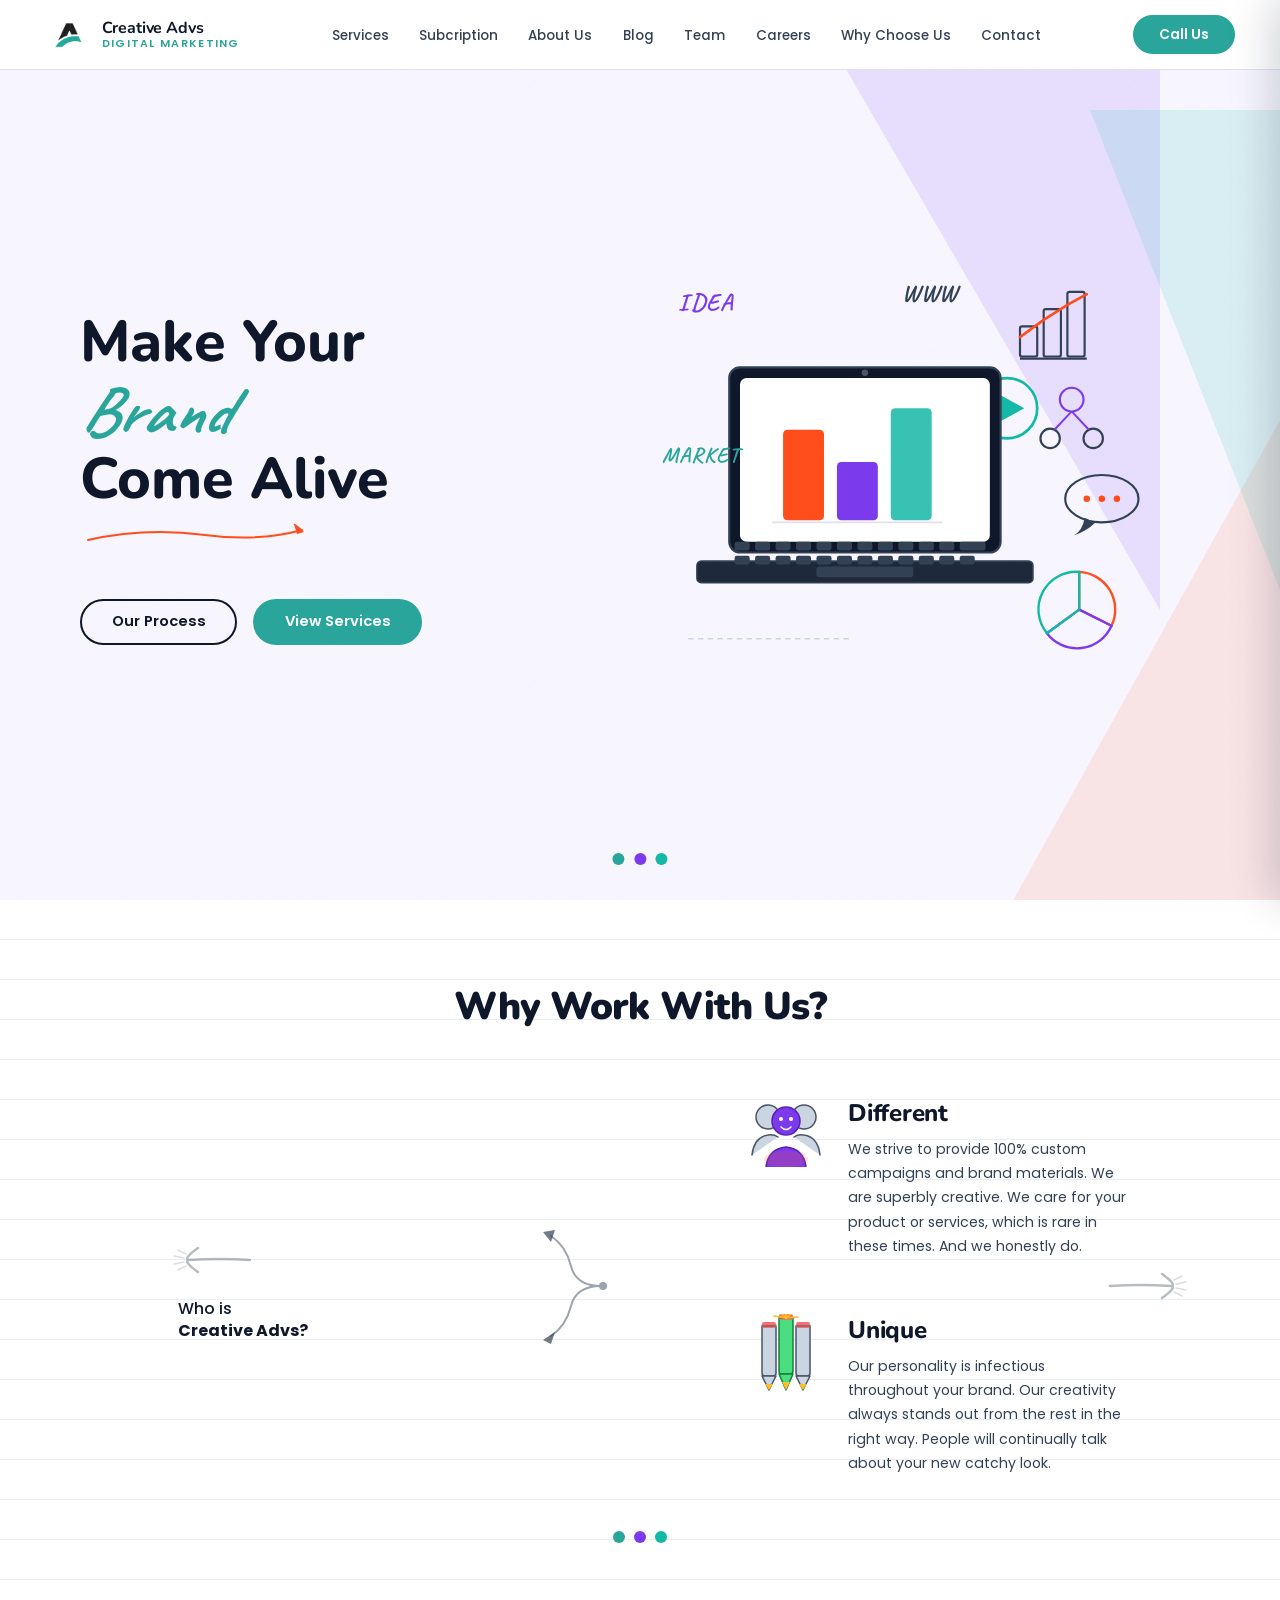
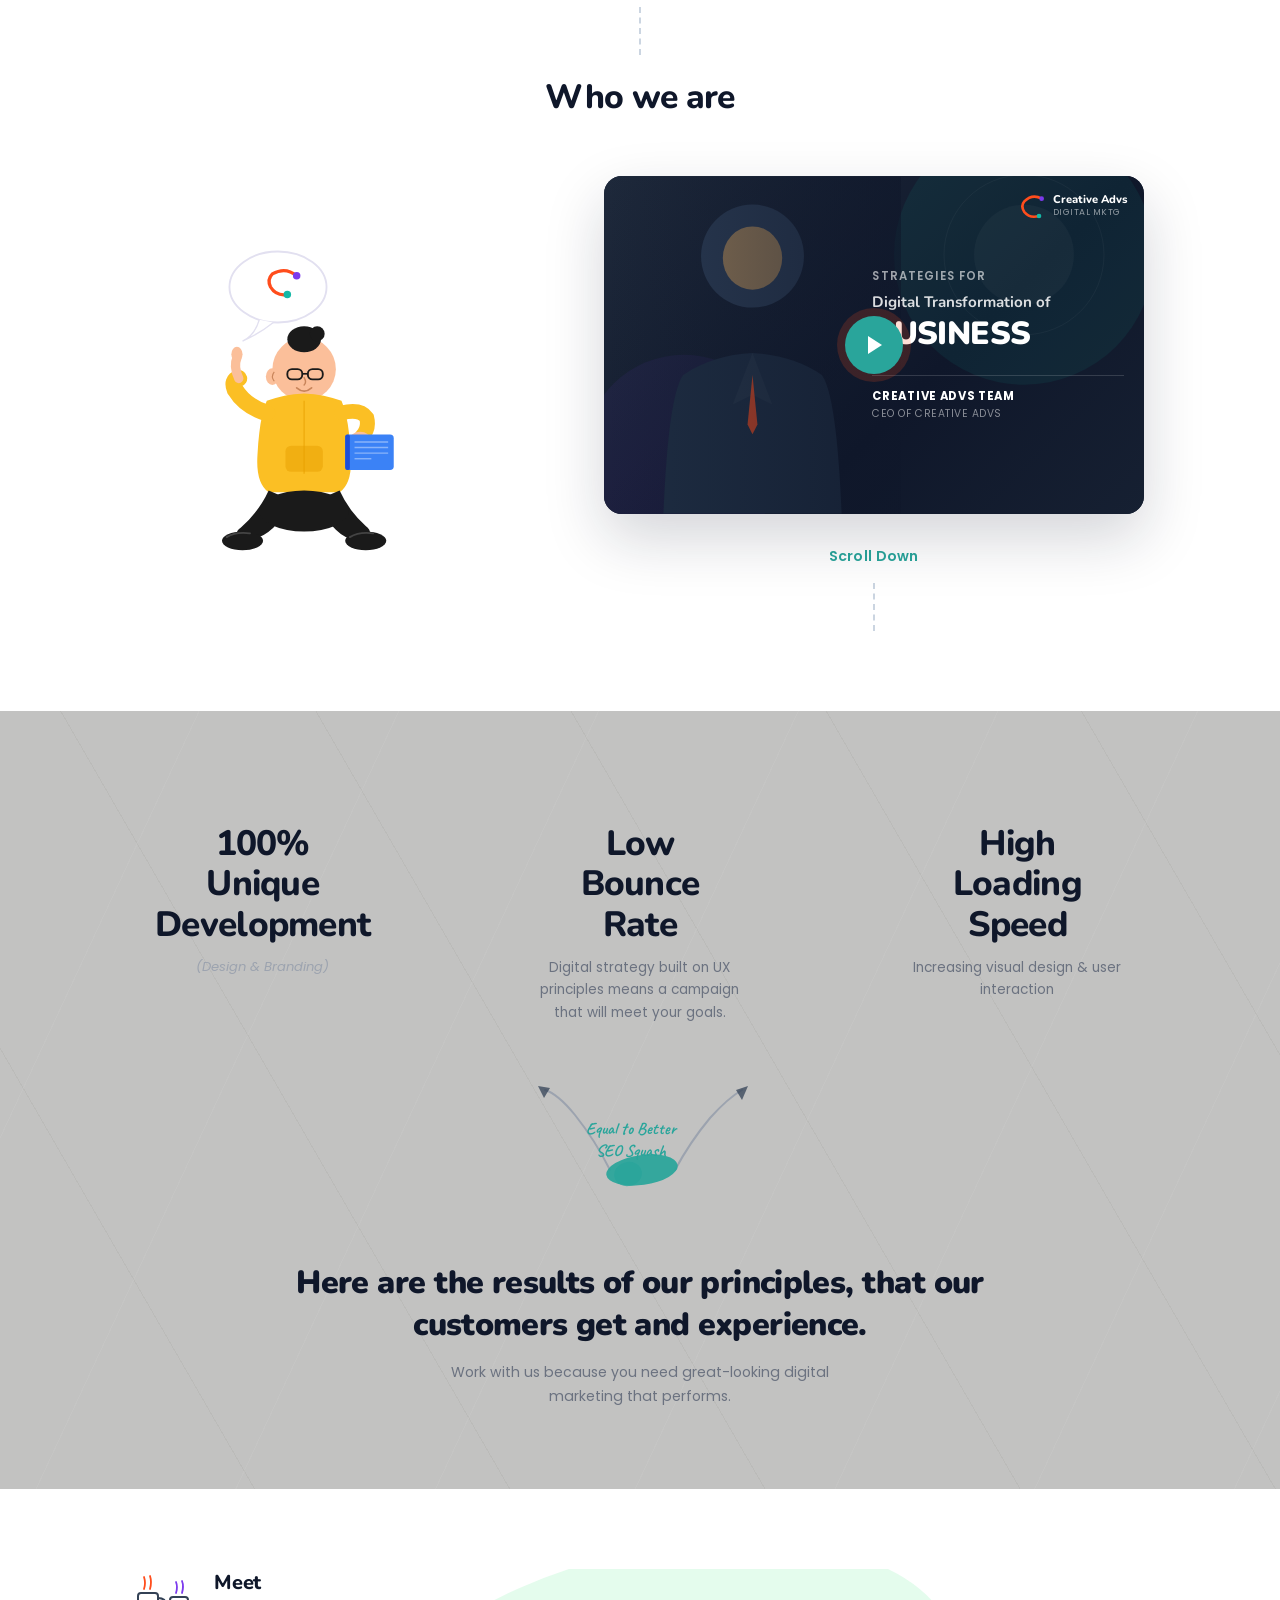
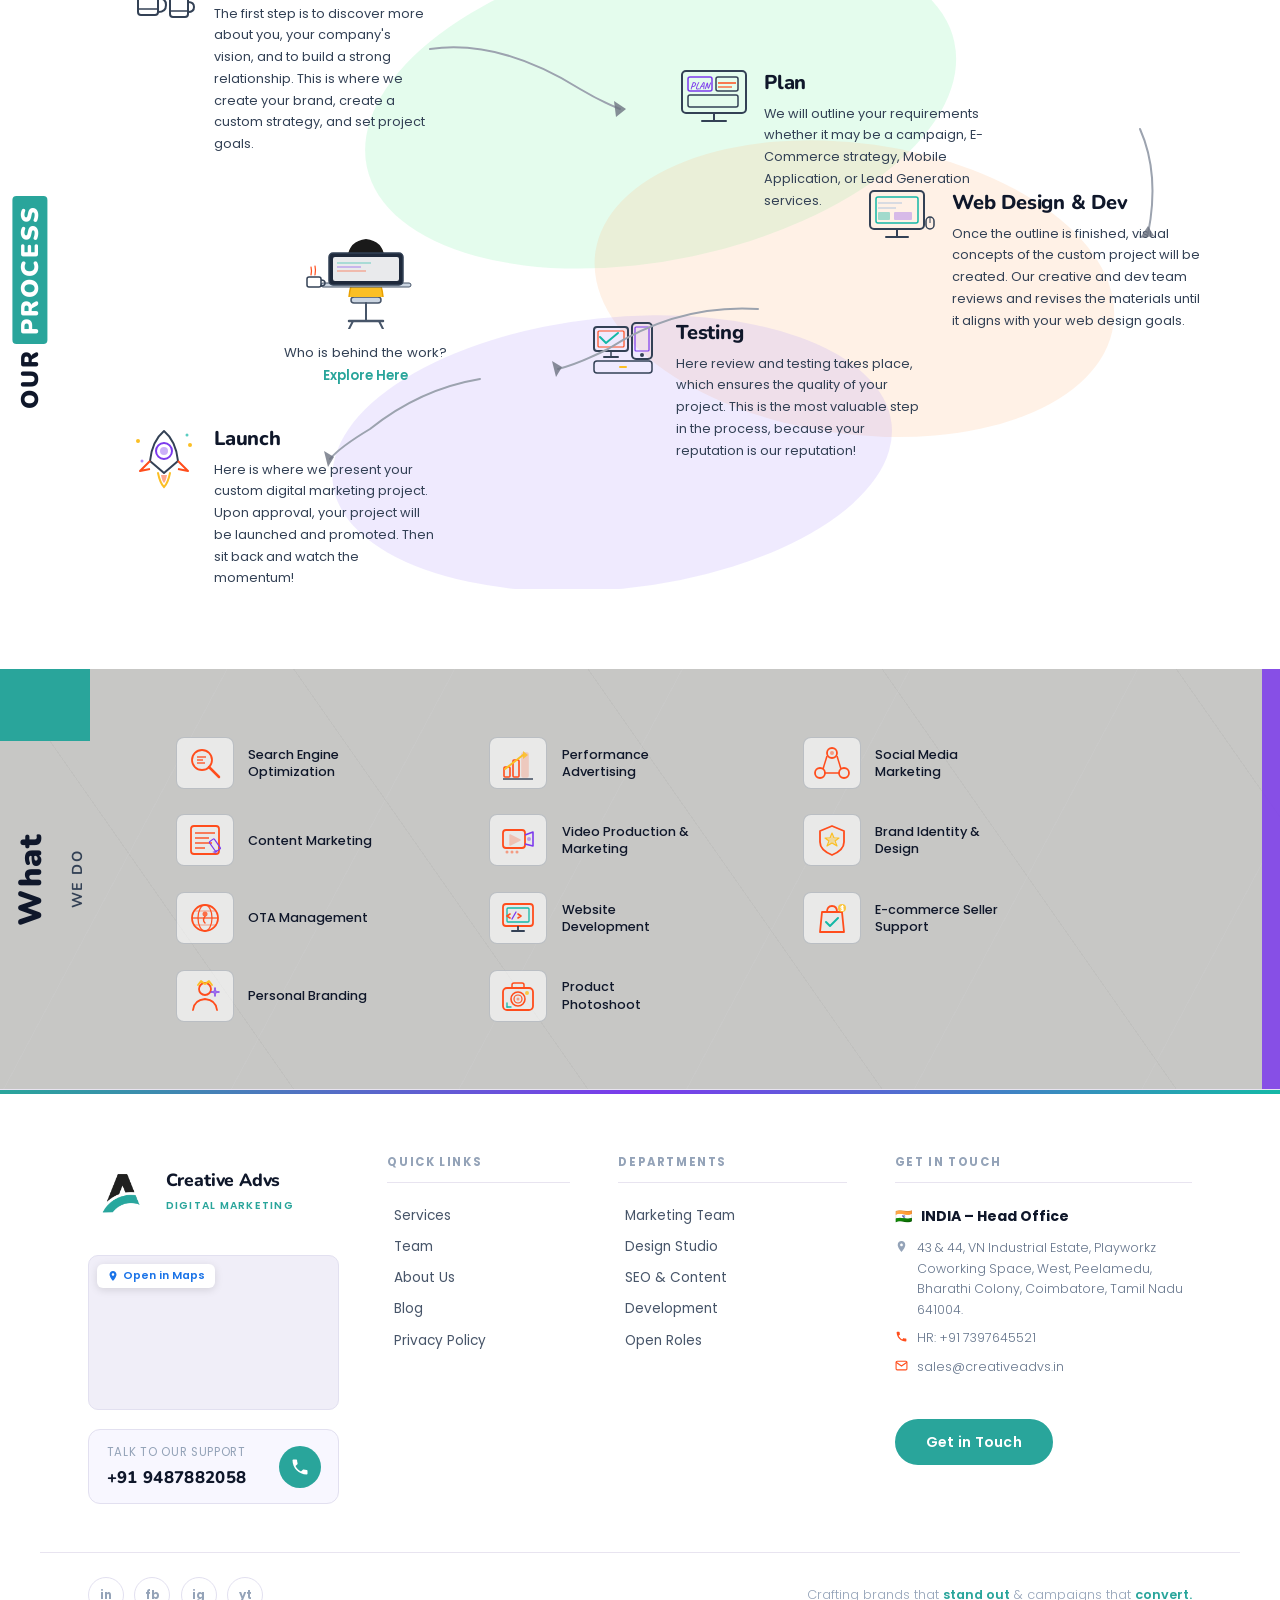
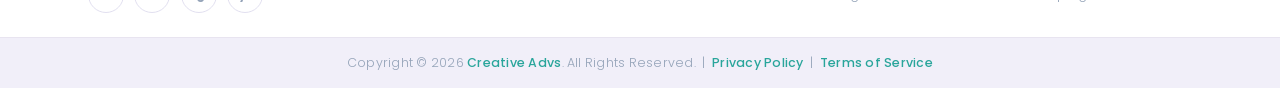
==== index.html @ 73a5ac50 "initial commit" ====
<!DOCTYPE html>
<html lang="en">

<head>
    <meta charset="UTF-8">
    <meta name="viewport" content="width=device-width, initial-scale=1.0">
    <title>Creative Advs — Digital Marketing Agency</title>
    <link rel="icon" type="image/png" href="/assets/logo.png">
    <link
        href="https://fonts.googleapis.com/css2?family=Caveat:wght@600;700&family=Nunito:ital,wght@0,400;0,600;0,700;0,800;1,400&family=Poppins:wght@400;500;600;700&display=swap"
        rel="stylesheet">
    <link rel="stylesheet" href="style.css">

</head>

<body>

    <!-- GET QUOTE SIDEBAR 
    <button onclick="openQuoteModal()" class="get-quote">Get a Quote</button>-->


<!-- NAVBAR -->
<nav>
    <a href="index.html" class="logo-wrap">
        <img src="assets/logo.png" alt="logo" class="logo-img" width="48" height="48">
        <div class="logo-text-block">
            <span class="l1">Creative Advs</span>
            <span class="l2">Digital Marketing</span>
        </div>
    </a>

    <ul class="nav-links" id="navLinks">
        <li><a href="service/service.html">Services</a></li>
        <li><a href="/service/service.html#pricing">Subcription</a></li>
        <li><a href="about/about.html">About Us</a></li>
        <li><a href="blog/blog.html">Blog</a></li>
        <li><a href="team/team.html">Team</a></li>
        <li><a href="career/career.html">Careers</a></li>
        <li><a href="/about/about.html#whyus">Why Choose Us</a></li>
        <li><a href="contact/contact.html">Contact</a></li> 
    </ul>

    <div class="nav-actions">
        <a href="tel:+919876543210" class="btn-pill hide-mobile">Call Us</a>
        <div class="menu-toggle" id="mobile-menu">
            <span class="bar"></span>
            <span class="bar"></span>
            <span class="bar"></span>
        </div>
    </div>
</nav>

<!-- ══════════════════════════════════════════
     PASTE THIS BLOCK RIGHT AFTER </nav> in index.html
     ══════════════════════════════════════════ -->

<!-- MOBILE OVERLAY (backdrop) -->
<div class="mobile-overlay" id="mobileOverlay"></div>

<!-- MOBILE DRAWER (slides in from right) -->
<div class="mobile-drawer" id="mobileDrawer" role="dialog" aria-label="Navigation menu">

  <!-- Header -->
  <div class="drawer-header">
    <a href="index.html" class="drawer-logo">
      <img src="assets/logo.png" alt="Creative Advs logo" width="36" height="36">
      <div class="drawer-logo-text">
        <span class="dl1">Creative Advs</span>
        <span class="dl2">Digital Marketing</span>
      </div>
    </a>
    <button class="drawer-close" id="drawerClose" aria-label="Close menu">
      <svg viewBox="0 0 24 24">
        <line x1="18" y1="6" x2="6" y2="18"/>
        <line x1="6" y1="6" x2="18" y2="18"/>
      </svg>
    </button>
  </div>

  <!-- Nav links -->
  <nav class="drawer-nav" aria-label="Mobile navigation">
    <div class="drawer-section-label">Navigation</div>
    <a href="service/service.html">Services <span class="dn-arrow">›</span></a>
    <a href="/">Work <span class="dn-arrow">›</span></a>
    <a href="about/about.html">About Us <span class="dn-arrow">›</span></a>
    <a href="blog/blog.html">Blog <span class="dn-arrow">›</span></a>
    <div class="drawer-divider"></div>
    <div class="drawer-section-label">More</div>
    <a href="team/team.html">Team <span class="dn-arrow">›</span></a>
    <a href="career/career.html">Careers <span class="dn-arrow">›</span></a>
    <a href="testimonial/testimonial.html">Testimonials <span class="dn-arrow">›</span></a>
    <a href="contact/contact.html">Contact <span class="dn-arrow">›</span></a>
  </nav>

  <!-- CTA buttons -->
  <div class="drawer-ctas">
    <a href="contact/contact.html" class="drawer-btn-primary">📞 Contact Us</a>
    <a href="contact/contact.html" class="drawer-btn-outline">Get a Free Quote</a>
  </div>

  <!-- Contact info -->
  <div class="drawer-contact">
    <a href="tel:+917397645521" class="drawer-contact-item">
      <div class="dci-icon" style="background:rgba(41,165,155,0.1)">
        <svg viewBox="0 0 24 24" fill="#29A59B">
          <path d="M6.6 10.8c1.4 2.8 3.8 5.1 6.6 6.6l2.2-2.2c.3-.3.7-.4 1-.2 1.1.4 2.3.6 3.6.6.6 0 1 .4 1 1V20c0 .6-.4 1-1 1-9.4 0-17-7.6-17-17 0-.6.4-1 1-1h3.5c.6 0 1 .4 1 1 0 1.3.2 2.5.6 3.6.1.3 0 .7-.2 1L6.6 10.8z"/>
        </svg>
      </div>
      +91 7397645521
    </a>
    <a href="mailto:sales@creativeadvs.in" class="drawer-contact-item">
      <div class="dci-icon" style="background:rgba(124,58,237,0.1)">
        <svg viewBox="0 0 24 24" fill="none" stroke="#7C3AED" stroke-width="2">
          <path d="M4 4h16c1.1 0 2 .9 2 2v12c0 1.1-.9 2-2 2H4c-1.1 0-2-.9-2-2V6c0-1.1.9-2 2-2z"/>
          <polyline points="22,6 12,13 2,6"/>
        </svg>
      </div>
      sales@creativeadvs.in
    </a>
  </div>

  <!-- Social icons -->
  <div class="drawer-social">
    <a href="#" class="drawer-soc" aria-label="LinkedIn">in</a>
    <a href="#" class="drawer-soc" aria-label="Facebook">fb</a>
    <a href="#" class="drawer-soc" aria-label="Twitter">tw</a>
    <a href="#" class="drawer-soc" aria-label="Instagram">ig</a>
    <a href="#" class="drawer-soc" aria-label="YouTube">yt</a>
  </div>

</div>
<!-- ══ END MOBILE DRAWER ══ -->

    <!-- HERO -->
    <section class="hero">
        <!-- BG shapes — purple, coral, teal -->
        <div class="bg-shape shape-purple"></div>
        <div class="bg-shape shape-coral"></div>
        <div class="bg-shape shape-teal"></div>

        <div class="hero-inner">

            <!-- LEFT: Text -->
            <div class="hero-text">
                <h1 class="hero-heading">
                    Make Your
                    <em class="cursive">Brand</em>
                    Come Alive
                </h1>

                <!-- Pencil underline -->
                <svg width="230" height="28" viewBox="0 0 230 28" fill="none" xmlns="http://www.w3.org/2000/svg"
                    style="margin-top:-0.3rem;margin-bottom:0.3rem;">
                    <path d="M8 20 Q65 7 125 15 Q178 22 222 10" stroke="#FF4D1C" stroke-width="2" stroke-linecap="round"
                        fill="none" />
                    <polygon points="214,4 224,12 217,14" fill="#FF4D1C" />
                    <line x1="214" y1="4" x2="222" y2="10" stroke="#FF4D1C" stroke-width="1.5" />
                </svg>

                <div class="hero-btns">
                    <a href="#process" class="hero-btn-outline">Our Process</a>
                    <a href="/service/service.html" class="hero-btn-accent">View Services</a>
                </div>
            </div>

            <!-- RIGHT: Illustration -->
            <div class="hero-illustration">
                <!-- Floating doodle words -->
                <span class="doodle doodle-idea">IDEA</span>
                <span class="doodle doodle-www">WWW</span>
                <span class="doodle doodle-market">MARKET</span>

                <!-- SVG Illustration -->
                <svg viewBox="0 0 520 420" width="100%" xmlns="http://www.w3.org/2000/svg" style="max-width:560px;">

                    <!-- Bar chart icon (top right) -->
                    <g transform="translate(338,28)">
                        <rect x="0" y="42" width="16" height="28" fill="none" stroke="#334155" stroke-width="2"
                            rx="2" />
                        <rect x="22" y="26" width="16" height="44" fill="none" stroke="#334155" stroke-width="2"
                            rx="2" />
                        <rect x="44" y="10" width="16" height="60" fill="none" stroke="#334155" stroke-width="2"
                            rx="2" />
                        <line x1="0" y1="72" x2="62" y2="72" stroke="#334155" stroke-width="2" />
                        <polyline points="0,52 22,36 44,22 62,12" fill="none" stroke="#FF4D1C" stroke-width="2.5"
                            stroke-linecap="round" />
                    </g>

                    <!-- Network nodes (middle right) -->
                    <g transform="translate(366,138)">
                        <circle cx="20" cy="0" r="11" fill="none" stroke="#7C3AED" stroke-width="2" />
                        <circle cx="0" cy="36" r="9" fill="none" stroke="#334155" stroke-width="2" />
                        <circle cx="40" cy="36" r="9" fill="none" stroke="#334155" stroke-width="2" />
                        <line x1="20" y1="11" x2="4" y2="28" stroke="#7C3AED" stroke-width="1.8" />
                        <line x1="20" y1="11" x2="36" y2="28" stroke="#7C3AED" stroke-width="1.8" />
                    </g>

                    <!-- Play button circle -->
                    <g transform="translate(298,118)">
                        <circle cx="28" cy="28" r="28" fill="none" stroke="#14B8A6" stroke-width="2.5" />
                        <polygon points="22,16 22,40 44,28" fill="#14B8A6" />
                    </g>

                    <!-- Chat bubble -->
                    <g transform="translate(378,208)">
                        <ellipse cx="36" cy="22" rx="34" ry="22" fill="none" stroke="#334155" stroke-width="2" />
                        <path d="M20 40 Q18 52 10 56 Q22 52 30 44" fill="#334155" />
                        <circle cx="22" cy="22" r="3" fill="#FF4D1C" />
                        <circle cx="36" cy="22" r="3" fill="#FF4D1C" />
                        <circle cx="50" cy="22" r="3" fill="#FF4D1C" />
                    </g>

                    <!-- Pie chart (bottom right) -->
                    <g transform="translate(353,293)">
                        <path d="M40,40 L40,5 A35,35 0 0,1 70,55 Z" fill="none" stroke="#FF4D1C" stroke-width="2.2" />
                        <path d="M40,40 L70,55 A35,35 0 0,1 10,62 Z" fill="none" stroke="#7C3AED" stroke-width="2.2" />
                        <path d="M40,40 L10,62 A35,35 0 0,1 40,5 Z" fill="none" stroke="#14B8A6" stroke-width="2.2" />
                    </g>

                    <!-- Magnifying glass -->
                    <g transform="translate(218,188)">
                        <circle cx="28" cy="28" r="27" fill="none" stroke="#334155" stroke-width="2.5" />
                        <line x1="48" y1="48" x2="68" y2="68" stroke="#334155" stroke-width="3"
                            stroke-linecap="round" />
                    </g>

                    <!-- LAPTOP -->
                    <g transform="translate(38, 108)">
                        <!-- Screen body -->
                        <rect x="30" y="0" width="252" height="172" rx="10" fill="#0F172A" stroke="#334155"
                            stroke-width="2" />
                        <!-- Screen white area -->
                        <rect x="40" y="10" width="232" height="152" rx="6" fill="#fff" />

                        <!-- Bar chart on screen — accent colors -->
                        <!-- Coral bar -->
                        <rect x="80" y="58" width="38" height="84" rx="4" fill="#FF4D1C" />
                        <!-- Purple bar -->
                        <rect x="130" y="88" width="38" height="54" rx="4" fill="#7C3AED" />
                        <!-- Teal bar -->
                        <rect x="180" y="38" width="38" height="104" rx="4" fill="#14B8A6" opacity="0.85" />
                        <!-- baseline -->
                        <line x1="70" y1="144" x2="228" y2="144" stroke="#e2e0f0" stroke-width="1.5" />

                        <!-- Camera dot -->
                        <circle cx="156" cy="5" r="3" fill="#475569" />

                        <!-- Keyboard base -->
                        <rect x="0" y="180" width="312" height="20" rx="4" fill="#1E293B" stroke="#334155"
                            stroke-width="1.5" />
                        <!-- Touchpad -->
                        <rect x="111" y="185" width="90" height="10" rx="3" fill="#334155" />

                        <!-- Keys row 1 -->
                        <g fill="#334155">
                            <rect x="35" y="175" width="14" height="8" rx="2" />
                            <rect x="54" y="175" width="14" height="8" rx="2" />
                            <rect x="73" y="175" width="14" height="8" rx="2" />
                            <rect x="92" y="175" width="14" height="8" rx="2" />
                            <rect x="111" y="175" width="14" height="8" rx="2" />
                            <rect x="130" y="175" width="14" height="8" rx="2" />
                            <rect x="149" y="175" width="14" height="8" rx="2" />
                            <rect x="168" y="175" width="14" height="8" rx="2" />
                            <rect x="187" y="175" width="14" height="8" rx="2" />
                            <rect x="206" y="175" width="14" height="8" rx="2" />
                            <rect x="225" y="175" width="14" height="8" rx="2" />
                            <rect x="244" y="175" width="14" height="8" rx="2" />
                            <!-- Keys row 2 -->
                            <rect x="35" y="162" width="14" height="8" rx="2" />
                            <rect x="54" y="162" width="14" height="8" rx="2" />
                            <rect x="73" y="162" width="14" height="8" rx="2" />
                            <rect x="92" y="162" width="14" height="8" rx="2" />
                            <rect x="111" y="162" width="14" height="8" rx="2" />
                            <rect x="130" y="162" width="14" height="8" rx="2" />
                            <rect x="149" y="162" width="14" height="8" rx="2" />
                            <rect x="168" y="162" width="14" height="8" rx="2" />
                            <rect x="187" y="162" width="14" height="8" rx="2" />
                            <rect x="206" y="162" width="14" height="8" rx="2" />
                            <rect x="225" y="162" width="14" height="8" rx="2" />
                            <rect x="244" y="162" width="24" height="8" rx="2" />
                        </g>
                    </g>

                    <!-- Decorative dashed line -->
                    <line x1="30" y1="360" x2="180" y2="360" stroke="#CBD5E1" stroke-width="1.5"
                        stroke-dasharray="5,4" />
                </svg>
            </div>
        </div>

        <!-- Slider dots -->
        <div class="slider-dots">
            <span class="dot dot-1"></span>
            <span class="dot dot-2"></span>
            <span class="dot dot-3"></span>
        </div>
    </section>


    <!-- ══════════════════════════════════════════
              WHY WORK WITH US SECTION
        ══════════════════════════════════════════ -->

    <section class="why-section">
        <h2 class="why-heading">Why Work With Us?</h2>

        <div class="why-inner">

            <!-- LEFT: back arrow + label -->
            <div class="why-left">
                <!-- Sketchy left arrow -->
                <svg class="why-arrow-left" width="90" height="60" viewBox="0 0 90 60" fill="none"
                    xmlns="http://www.w3.org/2000/svg">
                    <path d="M80 30 Q50 28 18 30" stroke="#334155" stroke-width="2.5" stroke-linecap="round" />
                    <path d="M28 18 Q14 28 18 30 Q14 32 28 42" stroke="#334155" stroke-width="2.5"
                        stroke-linecap="round" stroke-linejoin="round" fill="none" />
                    <!-- Sketch hatching on arrowhead -->
                    <line x1="16" y1="24" x2="8" y2="20" stroke="#334155" stroke-width="1.5" stroke-linecap="round"
                        opacity="0.5" />
                    <line x1="14" y1="28" x2="4" y2="26" stroke="#334155" stroke-width="1.5" stroke-linecap="round"
                        opacity="0.5" />
                    <line x1="16" y1="36" x2="8" y2="40" stroke="#334155" stroke-width="1.5" stroke-linecap="round"
                        opacity="0.5" />
                    <line x1="14" y1="32" x2="4" y2="34" stroke="#334155" stroke-width="1.5" stroke-linecap="round"
                        opacity="0.5" />
                </svg>
                <div class="why-label">
                    <span>Who is</span>
                    <strong>Creative Advs?</strong>
                </div>
            </div>

            <!-- CENTER: curly brace + arrows -->
            <div class="why-center">
                <svg width="120" height="300" viewBox="0 0 120 300" fill="none" xmlns="http://www.w3.org/2000/svg">
                    <!-- Curly brace shape: left side open -->
                    <!-- Top arm going to upper card -->
                    <path d="M80 150 Q55 150 50 130 Q45 110 30 100" stroke="#9CA3AF" stroke-width="2"
                        stroke-linecap="round" fill="none" />
                    <!-- Bottom arm going to lower card -->
                    <path d="M80 150 Q55 150 50 170 Q45 190 30 200" stroke="#9CA3AF" stroke-width="2"
                        stroke-linecap="round" fill="none" />

                    <!-- Arrow tip top -->
                    <polygon points="22,96 34,94 30,106" fill="#334155" opacity="0.7" />
                    <!-- Arrow tip bottom -->
                    <polygon points="22,204 34,196 30,208" fill="#334155" opacity="0.7" />

                    <!-- Center knot dot -->
                    <circle cx="82" cy="150" r="4" fill="#9CA3AF" />
                </svg>
            </div>

            <!-- RIGHT: two feature cards -->
            <div class="why-right">

                <!-- Card 1: Different -->
                <div class="why-card">
                    <div class="why-card-icon">
                        <!-- People / team icon — doodle style -->
                        <svg width="76" height="70" viewBox="0 0 76 70" fill="none" xmlns="http://www.w3.org/2000/svg">
                            <!-- Back person left -->
                            <circle cx="20" cy="20" r="12" fill="#CBD5E1" stroke="#475569" stroke-width="1.5" />
                            <path d="M4 58 Q6 40 20 38 Q26 37 30 40" stroke="#475569" stroke-width="1.5" fill="#CBD5E1"
                                stroke-linecap="round" />
                            <!-- Back person right -->
                            <circle cx="56" cy="20" r="12" fill="#CBD5E1" stroke="#475569" stroke-width="1.5" />
                            <path d="M72 58 Q70 40 56 38 Q50 37 46 40" stroke="#475569" stroke-width="1.5"
                                fill="#CBD5E1" stroke-linecap="round" />
                            <!-- Front person centre — accent colored -->
                            <circle cx="38" cy="24" r="14" fill="#7C3AED" stroke="#5B21B6" stroke-width="1.5" />
                            <!-- Face dots -->
                            <circle cx="33" cy="22" r="2" fill="#fff" />
                            <circle cx="43" cy="22" r="2" fill="#fff" />
                            <path d="M33 30 Q38 35 43 30" stroke="#fff" stroke-width="1.5" fill="none"
                                stroke-linecap="round" />
                            <!-- Body -->
                            <path d="M18 70 Q20 52 38 50 Q56 52 58 70" fill="#7C3AED" stroke="#5B21B6"
                                stroke-width="1.5" stroke-linecap="round" />
                            <!-- Accent highlight blob bottom -->
                            <ellipse cx="38" cy="62" rx="22" ry="8" fill="#FF4D1C" opacity="0.18" />
                        </svg>
                    </div>
                    <div class="why-card-body">
                        <h3>Different</h3>
                        <p>We strive to provide 100% custom campaigns and brand materials. We are superbly creative. We
                            care for your product or services, which is rare in these times. And we honestly do.</p>
                    </div>
                </div>

                <!-- Card 2: Unique -->
                <div class="why-card">
                    <div class="why-card-icon">
                        <!-- Pencils / creativity icon — doodle style -->
                        <svg width="76" height="80" viewBox="0 0 76 80" fill="none" xmlns="http://www.w3.org/2000/svg">
                            <!-- Left pencil (grey) -->
                            <rect x="14" y="10" width="14" height="52" rx="3" fill="#CBD5E1" stroke="#475569"
                                stroke-width="1.5" />
                            <polygon points="14,62 28,62 21,76" fill="#CBD5E1" stroke="#475569" stroke-width="1.5"
                                stroke-linejoin="round" />
                            <polygon points="17,70 25,70 21,76" fill="#FBBF24" />
                            <!-- Pencil top eraser -->
                            <rect x="14" y="8" width="14" height="6" rx="2" fill="#F87171" />
                            <line x1="14" y1="12" x2="28" y2="12" stroke="#475569" stroke-width="1" />
                            <!-- Center pencil (green — tallest) -->
                            <rect x="31" y="2" width="14" height="58" rx="3" fill="#4ADE80" stroke="#15803D"
                                stroke-width="1.5" />
                            <polygon points="31,60 45,60 38,76" fill="#4ADE80" stroke="#15803D" stroke-width="1.5"
                                stroke-linejoin="round" />
                            <polygon points="34,68 42,68 38,76" fill="#FBBF24" />
                            <rect x="31" y="0" width="14" height="6" rx="2" fill="#F87171" />
                            <line x1="31" y1="4" x2="45" y2="4" stroke="#15803D" stroke-width="1" />
                            <!-- Spark lines from pencil tip -->
                            <line x1="38" y1="4" x2="30" y2="-4" stroke="#FBBF24" stroke-width="2"
                                stroke-linecap="round" />
                            <line x1="38" y1="4" x2="46" y2="-3" stroke="#FBBF24" stroke-width="2"
                                stroke-linecap="round" />
                            <line x1="38" y1="4" x2="38" y2="-5" stroke="#FBBF24" stroke-width="2"
                                stroke-linecap="round" />
                            <line x1="38" y1="4" x2="26" y2="2" stroke="#FBBF24" stroke-width="1.5"
                                stroke-linecap="round" />
                            <line x1="38" y1="4" x2="50" y2="3" stroke="#FBBF24" stroke-width="1.5"
                                stroke-linecap="round" />
                            <!-- Right pencil (grey) -->
                            <rect x="48" y="10" width="14" height="52" rx="3" fill="#CBD5E1" stroke="#475569"
                                stroke-width="1.5" />
                            <polygon points="48,62 62,62 55,76" fill="#CBD5E1" stroke="#475569" stroke-width="1.5"
                                stroke-linejoin="round" />
                            <polygon points="51,70 59,70 55,76" fill="#FBBF24" />
                            <rect x="48" y="8" width="14" height="6" rx="2" fill="#F87171" />
                            <line x1="48" y1="12" x2="62" y2="12" stroke="#475569" stroke-width="1" />
                        </svg>
                    </div>
                    <div class="why-card-body">
                        <h3>Unique</h3>
                        <p>Our personality is infectious throughout your brand. Our creativity always stands out from
                            the rest in the right way. People will continually talk about your new catchy look.</p>
                    </div>
                </div>

            </div>

            <!-- RIGHT nav arrow -->
            <svg class="why-arrow-right" width="90" height="60" viewBox="0 0 90 60" fill="none"
                xmlns="http://www.w3.org/2000/svg">
                <path d="M10 30 Q40 28 72 30" stroke="#334155" stroke-width="2.5" stroke-linecap="round" />
                <path d="M62 18 Q76 28 72 30 Q76 32 62 42" stroke="#334155" stroke-width="2.5" stroke-linecap="round"
                    stroke-linejoin="round" fill="none" />
                <line x1="74" y1="24" x2="82" y2="20" stroke="#334155" stroke-width="1.5" stroke-linecap="round"
                    opacity="0.5" />
                <line x1="76" y1="28" x2="86" y2="26" stroke="#334155" stroke-width="1.5" stroke-linecap="round"
                    opacity="0.5" />
                <line x1="74" y1="36" x2="82" y2="40" stroke="#334155" stroke-width="1.5" stroke-linecap="round"
                    opacity="0.5" />
                <line x1="76" y1="32" x2="86" y2="34" stroke="#334155" stroke-width="1.5" stroke-linecap="round"
                    opacity="0.5" />
            </svg>

        </div>

        <!-- Dots -->
        <div class="why-dots">
            <span class="why-dot wd-1"></span>
            <span class="why-dot wd-2"></span>
            <span class="why-dot wd-3"></span>
        </div>
    </section>


    <!-- ══════════════════════════════════════════
              WHO WE ARE SECTION
        ══════════════════════════════════════════ -->

    <section class="who-section">
        <!-- Dashed line top -->
        <div class="who-dashed-top"></div>

        <!-- Heading -->
        <h2 class="who-heading">Who we are</h2>

        <div class="who-inner">

            <!-- LEFT: character illustration -->
            <div class="who-left">
                <svg viewBox="0 0 300 370" width="280" xmlns="http://www.w3.org/2000/svg">

                    <!-- Speech bubble with logo -->
                    <ellipse cx="120" cy="60" rx="52" ry="38" fill="#fff" stroke="#E2E0F0" stroke-width="2" />
                    <!-- Bubble tail -->
                    <path d="M100 95 Q95 112 82 118 Q100 110 115 98" fill="#fff" stroke="#E2E0F0" stroke-width="1.5" />
                    <!-- Logo C inside bubble -->
                    <path d="M140 48 Q128 38 114 46 Q108 52 112 60 Q118 70 130 68" stroke="#FF4D1C" stroke-width="3.5"
                        stroke-linecap="round" fill="none" />
                    <circle cx="140" cy="48" r="4" fill="#7C3AED" />
                    <circle cx="130" cy="68" r="4" fill="#14B8A6" />

                    <!-- Body: sitting cross-legged person -->
                    <!-- Head -->
                    <circle cx="148" cy="148" r="34" fill="#FBBF9A" />
                    <!-- Hair bun -->
                    <ellipse cx="148" cy="116" rx="18" ry="14" fill="#1a1a1a" />
                    <circle cx="162" cy="110" r="8" fill="#1a1a1a" />
                    <!-- Glasses -->
                    <rect x="130" y="148" width="16" height="11" rx="5" fill="none" stroke="#1a1a1a" stroke-width="2" />
                    <rect x="152" y="148" width="16" height="11" rx="5" fill="none" stroke="#1a1a1a" stroke-width="2" />
                    <line x1="146" y1="153" x2="152" y2="153" stroke="#1a1a1a" stroke-width="1.8" />
                    <!-- Nose -->
                    <path d="M148 157 Q151 162 148 165" stroke="#c8845a" stroke-width="1.5" fill="none"
                        stroke-linecap="round" />
                    <!-- Smile -->
                    <path d="M140 168 Q148 175 156 168" stroke="#c8845a" stroke-width="1.8" fill="none"
                        stroke-linecap="round" />
                    <!-- Ear -->
                    <ellipse cx="114" cy="156" rx="7" ry="9" fill="#FBBF9A" />
                    <!-- Ear detail -->
                    <path d="M116 151 Q112 156 116 161" stroke="#c8845a" stroke-width="1.2" fill="none" />

                    <!-- Hoodie body — orange/yellow -->
                    <path
                        d="M108 182 Q100 200 98 240 Q96 270 110 280 L186 280 Q200 270 198 240 Q196 200 188 182 Q170 175 148 174 Q126 175 108 182Z"
                        fill="#FBBF24" />
                    <!-- Hoodie pocket -->
                    <rect x="128" y="230" width="40" height="28" rx="6" fill="#E8A000" opacity="0.5" />
                    <!-- Hoodie front seam -->
                    <line x1="148" y1="182" x2="148" y2="260" stroke="#E8A000" stroke-width="1.5" opacity="0.6" />

                    <!-- Left arm holding finger up -->
                    <path d="M108 195 Q85 188 74 170 Q70 160 78 158" stroke="#FBBF24" stroke-width="18"
                        stroke-linecap="round" fill="none" />
                    <!-- Pointing finger -->
                    <path d="M78 158 Q72 145 76 136" stroke="#FBBF9A" stroke-width="10" stroke-linecap="round"
                        fill="none" />
                    <!-- Finger tip -->
                    <ellipse cx="76" cy="132" rx="6" ry="8" fill="#FBBF9A" />

                    <!-- Right arm holding book -->
                    <path d="M188 195 Q208 190 215 200 Q218 212 210 220" stroke="#FBBF24" stroke-width="16"
                        stroke-linecap="round" fill="none" />
                    <!-- Hand -->
                    <ellipse cx="208" cy="225" rx="12" ry="10" fill="#FBBF9A" />

                    <!-- Book -->
                    <rect x="192" y="218" width="52" height="38" rx="4" fill="#3B82F6" />
                    <rect x="192" y="218" width="5" height="38" rx="2" fill="#1D4ED8" />
                    <!-- Book pages lines -->
                    <line x1="202" y1="226" x2="238" y2="226" stroke="rgba(255,255,255,0.4)" stroke-width="1.5" />
                    <line x1="202" y1="232" x2="238" y2="232" stroke="rgba(255,255,255,0.4)" stroke-width="1.5" />
                    <line x1="202" y1="238" x2="238" y2="238" stroke="rgba(255,255,255,0.4)" stroke-width="1.5" />
                    <line x1="202" y1="244" x2="220" y2="244" stroke="rgba(255,255,255,0.4)" stroke-width="1.5" />

                    <!-- Crossed legs sitting -->
                    <!-- Left leg -->
                    <path d="M110 278 Q100 300 80 318 Q70 325 85 330 Q100 332 115 318 Q128 304 138 290"
                        fill="#1a1a1a" />
                    <!-- Right leg -->
                    <path d="M186 278 Q196 300 214 316 Q224 324 212 330 Q196 334 182 320 Q168 306 158 290"
                        fill="#1a1a1a" />
                    <!-- Lap overlap -->
                    <ellipse cx="148" cy="300" rx="48" ry="22" fill="#1a1a1a" />
                    <!-- Left shoe -->
                    <ellipse cx="82" cy="332" rx="22" ry="10" fill="#1a1a1a" />
                    <!-- Right shoe -->
                    <ellipse cx="214" cy="332" rx="22" ry="10" fill="#1a1a1a" />

                    <!-- Shoe highlights -->
                    <path d="M65 328 Q75 322 90 324" stroke="#444" stroke-width="2" stroke-linecap="round"
                        fill="none" />
                    <path d="M197 328 Q207 322 222 324" stroke="#444" stroke-width="2" stroke-linecap="round"
                        fill="none" />
                </svg>
            </div>

            <!-- RIGHT: video card + scroll down -->
            <div class="who-right">
                <div class="video-card">
                    <!-- Dark background -->
                    <div class="video-thumb"></div>

                    <!-- Abstract background shapes inside video -->
                    <svg style="position:absolute;inset:0;width:100%;height:100%;" viewBox="0 0 540 340"
                        preserveAspectRatio="xMidYMid slice" xmlns="http://www.w3.org/2000/svg">
                        <!-- Soft teal blur circle -->
                        <circle cx="420" cy="80" r="130" fill="rgba(20,184,166,0.08)" />
                        <circle cx="80" cy="280" r="100" fill="rgba(124,58,237,0.07)" />
                        <!-- Subtle geometric outlines -->
                        <circle cx="420" cy="80" r="80" fill="none" stroke="rgba(255,255,255,0.04)" stroke-width="1" />
                        <circle cx="420" cy="80" r="50" fill="rgba(255,255,255,0.03)" />
                    </svg>

                    <!-- Person silhouette area (left side blur/gradient) -->
                    <div class="video-person">
                        <svg viewBox="0 0 300 340" width="100%" height="100%" preserveAspectRatio="xMidYMax meet"
                            xmlns="http://www.w3.org/2000/svg">
                            <!-- Simplified person shape in dark tones -->
                            <!-- Head -->
                            <circle cx="150" cy="80" r="52" fill="#2a3a52" />
                            <!-- Shoulders / body in suit -->
                            <path d="M60 340 Q65 220 80 200 Q110 180 150 178 Q190 180 220 200 Q235 220 240 340Z"
                                fill="#1e2d42" />
                            <!-- Suit lapels -->
                            <path d="M150 178 L130 230 L150 220 L170 230 L150 178" fill="#253448" />
                            <!-- Tie -->
                            <path d="M150 200 L145 250 L150 260 L155 250 L150 200" fill="#FF4D1C" opacity="0.7" />
                            <!-- Face details -->
                            <ellipse cx="150" cy="82" rx="30" ry="32" fill="#8B7355" />
                            <!-- subtle gradient overlay on left for depth -->
                            <defs>
                                <linearGradient id="personFade" x1="0%" y1="0%" x2="100%" y2="0%">
                                    <stop offset="0%" stop-color="#0F172A" stop-opacity="0" />
                                    <stop offset="100%" stop-color="#0F172A" stop-opacity="0.6" />
                                </linearGradient>
                            </defs>
                            <rect width="300" height="340" fill="url(#personFade)" />
                        </svg>
                    </div>

                    <!-- Video text overlay (right side) -->
                    <div class="video-text-overlay">
                        <p class="video-tag">Strategies for</p>
                        <p class="video-title-sm">Digital Transformation of</p>
                        <p class="video-title-lg">BUSINESS</p>
                        <div class="video-author">
                            <p class="video-author-name">Creative Advs Team</p>
                            <p class="video-author-role">CEO of Creative Advs</p>
                        </div>
                    </div>

                    <!-- Logo watermark -->
                    <div class="video-logo-mark">
                        <svg width="28" height="28" viewBox="0 0 42 42" fill="none" xmlns="http://www.w3.org/2000/svg">
                            <path d="M34 10 Q20 2 8 14 Q2 21 8 30 Q16 40 30 36" stroke="#FF4D1C" stroke-width="4"
                                stroke-linecap="round" fill="none" />
                            <circle cx="34" cy="10" r="3.5" fill="#7C3AED" />
                            <circle cx="30" cy="36" r="3.5" fill="#14B8A6" />
                        </svg>
                        <div>
                            <div class="vl1">Creative Advs</div>
                            <div class="vl2">Digital Mktg</div>
                        </div>
                    </div>

                    <!-- Play button -->
                    <div class="play-btn">
                        <svg viewBox="0 0 24 24">
                            <polygon points="5,3 19,12 5,21" />
                        </svg>
                    </div>
                </div>

                <!-- Scroll down -->
                <div class="scroll-down-wrap">
                    <a href="#" class="scroll-down-link">Scroll Down</a>
                    <div class="who-dashed-bottom"></div>
                </div>
            </div>
        </div>
    </section>


    <!-- ══════════════════════════════════════════
              RESULTS SECTION
        ══════════════════════════════════════════ -->

    <section class="results-section">
        <div class="results-inner">

            <!-- THREE STATS -->
            <div class="results-stats">

                <div class="stat-block">
                    <h3>100%<br>Unique<br>Development</h3>
                    <p class="stat-tag">(Design &amp; Branding)</p>
                </div>

                <div class="stat-block">
                    <h3>Low<br>Bounce<br>Rate</h3>
                    <p class="stat-sub">Digital strategy built on UX principles means a campaign that will meet your
                        goals.</p>
                </div>

                <div class="stat-block">
                    <h3>High<br>Loading<br>Speed</h3>
                    <p class="stat-sub">Increasing visual design &amp; user interaction</p>
                </div>

            </div>

            <!-- CURVED ARROWS + SEO label -->
            <div class="arrows-row">
                <svg class="arrows-svg" width="520" height="108" viewBox="0 0 520 108" fill="none"
                    xmlns="http://www.w3.org/2000/svg">
                    <!-- Left curve: from center-left up to "Low Bounce Rate" column -->
                    <path d="M230 90 Q215 60 195 35 Q178 14 165 10" stroke="#9CA3AF" stroke-width="2"
                        stroke-linecap="round" fill="none" />
                    <!-- Arrowhead left -->
                    <polygon points="158,6 170,8 164,18" fill="#334155" opacity="0.75" />

                    <!-- Right curve: from center-right up to "High Loading Speed" column -->
                    <path d="M295 90 Q310 62 330 38 Q348 18 362 10" stroke="#9CA3AF" stroke-width="2"
                        stroke-linecap="round" fill="none" />
                    <!-- Arrowhead right -->
                    <polygon points="368,6 356,10 362,20" fill="#334155" opacity="0.75" />

                    <!-- SEO Squash shape — red pill/blob in centre -->
                    <ellipse cx="262" cy="90" rx="36" ry="15" fill="var(--accent)" opacity="0.92"
                        transform="rotate(-8 262 90)" />
                    <ellipse cx="248" cy="94" rx="14" ry="12" fill="var(--accent)" opacity="0.75"
                        transform="rotate(-15 248 94)" />
                </svg>

                <!-- Label over the blob -->
                <div class="seo-label">
                    Equal to Better<br>SEO Squash
                </div>
            </div>

            <!-- BOTTOM TAGLINE -->
            <div class="results-tagline">
                <h2>Here are the results of our principles, that our customers get and experience.</h2>
                <p>Work with us because you need great-looking digital marketing that performs.</p>
            </div>

        </div>
    </section>


    <!-- ══════════════════════════════════════════
              PROCESS SECTION
        ══════════════════════════════════════════ -->

    <section class="process-section" id="process">

        <!-- Rotated vertical label -->
        <div class="process-vertical-label">
            <span class="pvl-our">OUR</span>
            <span class="pvl-process">PROCESS</span>
        </div>

        <div class="process-content">

            <!-- ── BLOB SHAPES ── -->
            <div class="blob-wrap">
                <svg width="100%" height="100%" viewBox="0 0 1000 640" preserveAspectRatio="xMidYMid meet"
                    xmlns="http://www.w3.org/2000/svg">
                    <!-- Top green blob -->
                    <ellipse cx="480" cy="140" rx="310" ry="160" fill="rgba(134,239,172,0.22)"
                        transform="rotate(-12 480 140)" />
                    <!-- Middle right peach/coral blob -->
                    <ellipse cx="680" cy="330" rx="270" ry="150" fill="rgba(255,186,130,0.2)"
                        transform="rotate(8 680 330)" />
                    <!-- Bottom blue/purple blob -->
                    <ellipse cx="430" cy="500" rx="290" ry="140" fill="rgba(167,139,250,0.18)"
                        transform="rotate(-6 430 500)" />
                </svg>
            </div>

            <!-- ── CONNECTOR ARROWS ── -->
            <!-- Meet → Plan -->
            <svg class="connector-svg" style="top:60px;left:290px;" width="220" height="90" viewBox="0 0 220 90">
                <path d="M10 20 Q80 10 160 60 Q180 72 200 80" stroke="#9CA3AF" stroke-width="2" stroke-linecap="round"
                    fill="none" />
                <polygon points="194,72 206,80 196,88" fill="#6B7280" opacity="0.8" />
            </svg>

            <!-- Plan → Web Design -->
            <svg class="connector-svg" style="top:155px;right:60px;" width="60" height="120" viewBox="0 0 60 120">
                <path d="M30 5 Q50 50 38 110" stroke="#9CA3AF" stroke-width="2" stroke-linecap="round" fill="none" />
                <polygon points="30,114 38,102 44,112" fill="#6B7280" opacity="0.8" />
            </svg>

            <!-- Web Design → Testing (curves left) -->
            <svg class="connector-svg" style="top:330px;left:38%;" width="220" height="80" viewBox="0 0 220 80">
                <path d="M210 10 Q130 5 60 50 Q30 65 10 70" stroke="#9CA3AF" stroke-width="2" stroke-linecap="round"
                    fill="none" />
                <polygon points="4,62 14,68 8,78" fill="#6B7280" opacity="0.8" />
            </svg>

            <!-- Testing → Launch -->
            <svg class="connector-svg" style="bottom:120px;left:190px;" width="180" height="100" viewBox="0 0 180 100">
                <path d="M160 10 Q100 20 50 60 Q20 78 10 90" stroke="#9CA3AF" stroke-width="2" stroke-linecap="round"
                    fill="none" />
                <polygon points="4,82 14,88 8,98" fill="#6B7280" opacity="0.8" />
            </svg>

            <!-- ── STEP 1: Meet ── -->
            <div class="ps-meet step-item">
                <div class="step-icon">
                    <svg width="64" height="64" viewBox="0 0 64 64" fill="none" xmlns="http://www.w3.org/2000/svg">
                        <!-- Two coffee mugs doodle -->
                        <!-- Mug left -->
                        <rect x="6" y="24" width="20" height="22" rx="3" fill="none" stroke="#334155"
                            stroke-width="2" />
                        <path d="M26 29 Q34 29 34 36 Q34 43 26 43" stroke="#334155" stroke-width="2" fill="none"
                            stroke-linecap="round" />
                        <line x1="6" y1="40" x2="26" y2="40" stroke="#334155" stroke-width="1.5" />
                        <!-- Steam left -->
                        <path d="M12 20 Q14 14 12 8" stroke="#FF4D1C" stroke-width="1.8" stroke-linecap="round"
                            fill="none" />
                        <path d="M18 20 Q20 13 18 7" stroke="#FF4D1C" stroke-width="1.8" stroke-linecap="round"
                            fill="none" />
                        <!-- Mug right -->
                        <rect x="38" y="28" width="18" height="20" rx="3" fill="none" stroke="#334155"
                            stroke-width="2" />
                        <path d="M56 33 Q62 33 62 38 Q62 43 56 43" stroke="#334155" stroke-width="2" fill="none"
                            stroke-linecap="round" />
                        <line x1="38" y1="42" x2="56" y2="42" stroke="#334155" stroke-width="1.5" />
                        <!-- Steam right -->
                        <path d="M44 24 Q46 18 44 13" stroke="#7C3AED" stroke-width="1.8" stroke-linecap="round"
                            fill="none" />
                        <path d="M50 24 Q52 17 50 12" stroke="#7C3AED" stroke-width="1.8" stroke-linecap="round"
                            fill="none" />
                    </svg>
                </div>
                <div class="step-body">
                    <h4>Meet</h4>
                    <p>The first step is to discover more about you, your company's vision, and to build a strong
                        relationship. This is where we create your brand, create a custom strategy, and set project
                        goals.</p>
                </div>
            </div>

            <!-- ── STEP 2: Plan ── -->
            <div class="ps-plan step-item">
                <div class="step-icon">
                    <svg width="68" height="56" viewBox="0 0 68 56" fill="none" xmlns="http://www.w3.org/2000/svg">
                        <!-- Planning board / wireframe doodle -->
                        <rect x="2" y="2" width="64" height="42" rx="4" fill="none" stroke="#334155" stroke-width="2" />
                        <!-- Screen sections -->
                        <rect x="8" y="8" width="24" height="14" rx="2" fill="none" stroke="#7C3AED"
                            stroke-width="1.5" />
                        <rect x="36" y="8" width="22" height="14" rx="2" fill="none" stroke="#334155"
                            stroke-width="1.5" />
                        <rect x="8" y="26" width="50" height="12" rx="2" fill="none" stroke="#334155"
                            stroke-width="1.5" />
                        <!-- PLAN text -->
                        <text x="10" y="20" font-family="Caveat, cursive" font-size="10" fill="#7C3AED"
                            font-weight="700">PLAN</text>
                        <!-- Arrow lines on wireframe -->
                        <line x1="38" y1="14" x2="56" y2="14" stroke="#FF4D1C" stroke-width="1.5" />
                        <line x1="38" y1="18" x2="52" y2="18" stroke="#FF4D1C" stroke-width="1.2" />
                        <!-- Stand -->
                        <line x1="34" y1="44" x2="34" y2="52" stroke="#334155" stroke-width="2" />
                        <line x1="22" y1="52" x2="46" y2="52" stroke="#334155" stroke-width="2"
                            stroke-linecap="round" />
                    </svg>
                </div>
                <div class="step-body">
                    <h4>Plan</h4>
                    <p>We will outline your requirements whether it may be a campaign, E-Commerce strategy, Mobile
                        Application, or Lead Generation services.</p>
                </div>
            </div>

            <!-- ── STEP 3: Web Design & Dev ── -->
            <div class="ps-webdesign step-item">
                <div class="step-icon">
                    <svg width="68" height="56" viewBox="0 0 68 56" fill="none" xmlns="http://www.w3.org/2000/svg">
                        <!-- Monitor doodle -->
                        <rect x="2" y="2" width="54" height="38" rx="4" fill="none" stroke="#334155" stroke-width="2" />
                        <rect x="8" y="8" width="42" height="26" rx="2" fill="none" stroke="#14B8A6"
                            stroke-width="1.5" />
                        <!-- Screen content lines -->
                        <line x1="10" y1="14" x2="34" y2="14" stroke="#CBD5E1" stroke-width="1.5" />
                        <line x1="10" y1="19" x2="28" y2="19" stroke="#CBD5E1" stroke-width="1.5" />
                        <rect x="10" y="23" width="12" height="8" rx="1" fill="#14B8A6" opacity="0.4" />
                        <rect x="26" y="23" width="18" height="8" rx="1" fill="#7C3AED" opacity="0.3" />
                        <!-- Stand -->
                        <line x1="29" y1="40" x2="29" y2="48" stroke="#334155" stroke-width="2" />
                        <line x1="18" y1="48" x2="40" y2="48" stroke="#334155" stroke-width="2"
                            stroke-linecap="round" />
                        <!-- Mouse -->
                        <rect x="58" y="28" width="8" height="12" rx="4" fill="none" stroke="#334155"
                            stroke-width="1.5" />
                        <line x1="62" y1="28" x2="62" y2="34" stroke="#334155" stroke-width="1" />
                    </svg>
                </div>
                <div class="step-body">
                    <h4>Web Design &amp; Dev</h4>
                    <p>Once the outline is finished, visual concepts of the custom project will be created. Our creative
                        and dev team reviews and revises the materials until it aligns with your web design goals.</p>
                </div>
            </div>

            <!-- ── STEP 4: Testing ── -->
            <div class="ps-testing step-item">
                <div class="step-icon">
                    <svg width="68" height="56" viewBox="0 0 68 56" fill="none" xmlns="http://www.w3.org/2000/svg">
                        <!-- Multi-device testing doodle -->
                        <!-- Desktop small -->
                        <rect x="2" y="8" width="34" height="24" rx="3" fill="none" stroke="#334155" stroke-width="2" />
                        <rect x="6" y="12" width="26" height="16" rx="1" fill="none" stroke="#FF4D1C"
                            stroke-width="1.2" />
                        <line x1="19" y1="32" x2="19" y2="38" stroke="#334155" stroke-width="1.5" />
                        <line x1="12" y1="38" x2="26" y2="38" stroke="#334155" stroke-width="2"
                            stroke-linecap="round" />
                        <!-- Phone -->
                        <rect x="40" y="4" width="20" height="36" rx="4" fill="none" stroke="#334155"
                            stroke-width="2" />
                        <rect x="43" y="8" width="14" height="24" rx="1" fill="none" stroke="#7C3AED"
                            stroke-width="1.2" />
                        <circle cx="50" cy="36" r="2" fill="#334155" />
                        <!-- Checkmark -->
                        <path d="M8 18 L14 24 L26 14" stroke="#14B8A6" stroke-width="2" stroke-linecap="round"
                            stroke-linejoin="round" fill="none" />
                        <!-- Tablet bottom -->
                        <rect x="2" y="42" width="58" height="12" rx="3" fill="none" stroke="#334155"
                            stroke-width="1.5" />
                        <line x1="28" y1="48" x2="34" y2="48" stroke="#FBBF24" stroke-width="2"
                            stroke-linecap="round" />
                    </svg>
                </div>
                <div class="step-body">
                    <h4>Testing</h4>
                    <p>Here review and testing takes place, which ensures the quality of your project. This is the most
                        valuable step in the process, because your reputation is our reputation!</p>
                </div>
            </div>

            <!-- ── WHO IS BEHIND (centre illustration) ── -->
            <div class="ps-who">
                <svg width="130" height="120" viewBox="0 0 130 120" fill="none" xmlns="http://www.w3.org/2000/svg">
                    <!-- Person working at laptop from behind -->
                    <!-- Chair -->
                    <rect x="50" y="88" width="30" height="6" rx="3" fill="#CBD5E1" stroke="#475569"
                        stroke-width="1.5" />
                    <line x1="65" y1="94" x2="65" y2="112" stroke="#475569" stroke-width="2" stroke-linecap="round" />
                    <line x1="48" y1="112" x2="82" y2="112" stroke="#475569" stroke-width="2.5"
                        stroke-linecap="round" />
                    <line x1="52" y1="112" x2="48" y2="120" stroke="#475569" stroke-width="2" stroke-linecap="round" />
                    <line x1="78" y1="112" x2="82" y2="120" stroke="#475569" stroke-width="2" stroke-linecap="round" />
                    <!-- Body sitting -->
                    <path d="M48 88 Q50 65 65 62 Q80 65 82 88" fill="#FBBF24" stroke="#E8A000" stroke-width="1.5" />
                    <!-- Head from behind -->
                    <circle cx="65" cy="50" r="18" fill="#8B7355" stroke="#6B5A3E" stroke-width="1.5" />
                    <!-- Hair -->
                    <path d="M47 48 Q48 32 65 30 Q82 32 83 48" fill="#1a1a1a" stroke="none" />
                    <!-- Laptop on desk -->
                    <rect x="20" y="74" width="90" height="4" rx="2" fill="#CBD5E1" stroke="#475569" stroke-width="1" />
                    <rect x="28" y="44" width="74" height="32" rx="4" fill="#1E293B" stroke="#334155"
                        stroke-width="1.5" />
                    <rect x="32" y="48" width="66" height="24" rx="2" fill="#fff" opacity="0.9" />
                    <!-- Screen glow lines -->
                    <line x1="36" y1="54" x2="70" y2="54" stroke="#14B8A6" stroke-width="1.2" opacity="0.6" />
                    <line x1="36" y1="58" x2="60" y2="58" stroke="#7C3AED" stroke-width="1.2" opacity="0.5" />
                    <line x1="36" y1="62" x2="65" y2="62" stroke="#FF4D1C" stroke-width="1.2" opacity="0.5" />
                    <!-- Coffee mug on desk -->
                    <rect x="6" y="68" width="14" height="10" rx="2" fill="none" stroke="#334155" stroke-width="1.5" />
                    <path d="M20 71 Q24 71 24 74 Q24 77 20 77" stroke="#334155" stroke-width="1.5" fill="none" />
                    <path d="M10 66 Q11 62 10 58" stroke="#FF4D1C" stroke-width="1.2" stroke-linecap="round"
                        fill="none" />
                    <path d="M14 66 Q15 61 14 57" stroke="#FF4D1C" stroke-width="1.2" stroke-linecap="round"
                        fill="none" />
                </svg>
                <p class="ps-who-label">Who is behind the work?</p>
                <a href="#" class="ps-who-link">Explore Here</a>
            </div>

            <!-- ── STEP 5: Launch ── -->
            <div class="ps-launch step-item">
                <div class="step-icon">
                    <svg width="64" height="70" viewBox="0 0 64 70" fill="none" xmlns="http://www.w3.org/2000/svg">
                        <!-- Rocket doodle -->
                        <!-- Body -->
                        <path d="M32 6 Q44 16 46 36 L32 48 L18 36 Q20 16 32 6Z" fill="none" stroke="#334155"
                            stroke-width="2" stroke-linejoin="round" />
                        <!-- Window -->
                        <circle cx="32" cy="26" r="8" fill="none" stroke="#7C3AED" stroke-width="2" />
                        <circle cx="32" cy="26" r="4" fill="#7C3AED" opacity="0.4" />
                        <!-- Left fin -->
                        <path d="M18 36 L8 46 L18 44" fill="none" stroke="#FF4D1C" stroke-width="2"
                            stroke-linejoin="round" />
                        <!-- Right fin -->
                        <path d="M46 36 L56 46 L46 44" fill="none" stroke="#FF4D1C" stroke-width="2"
                            stroke-linejoin="round" />
                        <!-- Flame -->
                        <path d="M26 48 Q28 58 32 62 Q36 58 38 48" fill="none" stroke="#FBBF24" stroke-width="2"
                            stroke-linecap="round" />
                        <path d="M29 50 Q30 56 32 58 Q34 56 35 50" fill="#FF4D1C" opacity="0.5" />
                        <!-- Stars -->
                        <circle cx="6" cy="16" r="2" fill="#FBBF24" />
                        <circle cx="58" cy="20" r="2" fill="#FBBF24" />
                        <circle cx="10" cy="36" r="1.5" fill="#7C3AED" opacity="0.6" />
                        <circle cx="55" cy="10" r="1.5" fill="#14B8A6" opacity="0.7" />
                    </svg>
                </div>
                <div class="step-body">
                    <h4>Launch</h4>
                    <p>Here is where we present your custom digital marketing project. Upon approval, your project will
                        be launched and promoted. Then sit back and watch the momentum!</p>
                </div>
            </div>

        </div><!-- /process-content -->
    </section>


<!-- ══════════════════════════════════════════
          WHAT WE DO SECTION — UPDATED SERVICES
    ══════════════════════════════════════════ -->

<section class="what-section">
    <!-- Red corner block -->
    <div class="what-red-corner"></div>

    <!-- Yellow right bar -->
    <div class="what-yellow-bar"></div>

    <!-- Rotated "What" label -->
    <div class="what-vertical-label">What</div>
    <div class="what-sub-label">we do</div>

    <!-- 11-service grid -->
    <div class="what-grid">

        <!-- 1. Search Engine Optimization -->
        <div class="svc-item">
            <div class="svc-icon-box">
                <svg width="36" height="36" viewBox="0 0 36 36" fill="none" xmlns="http://www.w3.org/2000/svg">
                    <circle cx="15" cy="15" r="10" fill="none" stroke="#FF4D1C" stroke-width="1.8"/>
                    <line x1="22" y1="22" x2="32" y2="32" stroke="#FF4D1C" stroke-width="2.5" stroke-linecap="round"/>
                    <line x1="10" y1="12" x2="19" y2="12" stroke="#FF4D1C" stroke-width="1.3"/>
                    <line x1="10" y1="15" x2="16" y2="15" stroke="#FF4D1C" stroke-width="1.3"/>
                    <line x1="10" y1="18" x2="18" y2="18" stroke="#FF4D1C" stroke-width="1.3"/>
                </svg>
            </div>
            <span class="svc-name">Search Engine Optimization</span>
        </div>

        <!-- 2. Performance Advertising -->
        <div class="svc-item">
            <div class="svc-icon-box">
                <svg width="36" height="36" viewBox="0 0 36 36" fill="none" xmlns="http://www.w3.org/2000/svg">
                    <!-- Bar chart rising -->
                    <rect x="4"  y="22" width="6" height="10" rx="1" fill="none" stroke="#FF4D1C" stroke-width="1.6"/>
                    <rect x="13" y="15" width="6" height="17" rx="1" fill="none" stroke="#FF4D1C" stroke-width="1.6"/>
                    <rect x="22" y="8"  width="6" height="24" rx="1" fill="#FF4D1C" opacity="0.2" stroke="#FF4D1C" stroke-width="1.6"/>
                    <line x1="3" y1="34" x2="33" y2="34" stroke="#334155" stroke-width="1.4"/>
                    <!-- Trend arrow -->
                    <polyline points="5,24 14,17 23,10" fill="none" stroke="#FBBF24" stroke-width="2" stroke-linecap="round"/>
                    <polygon points="23,6 28,10 23,14" fill="#FBBF24" opacity="0.85"/>
                </svg>
            </div>
            <span class="svc-name">Performance Advertising</span>
        </div>

        <!-- 3. Social Media Marketing -->
        <div class="svc-item">
            <div class="svc-icon-box">
                <svg width="36" height="36" viewBox="0 0 36 36" fill="none" xmlns="http://www.w3.org/2000/svg">
                    <!-- Network nodes -->
                    <circle cx="18" cy="8"  r="5" fill="none" stroke="#FF4D1C" stroke-width="1.8"/>
                    <circle cx="6"  cy="28" r="5" fill="none" stroke="#FF4D1C" stroke-width="1.8"/>
                    <circle cx="30" cy="28" r="5" fill="none" stroke="#FF4D1C" stroke-width="1.8"/>
                    <line x1="13" y1="11" x2="9"  y2="24" stroke="#FF4D1C" stroke-width="1.5"/>
                    <line x1="23" y1="11" x2="27" y2="24" stroke="#FF4D1C" stroke-width="1.5"/>
                    <line x1="11" y1="28" x2="25" y2="28" stroke="#FF4D1C" stroke-width="1.5"/>
                    <!-- Centre dot -->
                    <circle cx="18" cy="8" r="2" fill="#FF4D1C" opacity="0.5"/>
                </svg>
            </div>
            <span class="svc-name">Social Media Marketing</span>
        </div>

        <!-- 4. Content Marketing -->
        <div class="svc-item">
            <div class="svc-icon-box">
                <svg width="36" height="36" viewBox="0 0 36 36" fill="none" xmlns="http://www.w3.org/2000/svg">
                    <rect x="4" y="4" width="28" height="28" rx="3" fill="none" stroke="#FF4D1C" stroke-width="1.8"/>
                    <line x1="8"  y1="11" x2="28" y2="11" stroke="#FF4D1C" stroke-width="1.4"/>
                    <line x1="8"  y1="16" x2="22" y2="16" stroke="#FF4D1C" stroke-width="1.4"/>
                    <line x1="8"  y1="21" x2="25" y2="21" stroke="#FF4D1C" stroke-width="1.4"/>
                    <line x1="8"  y1="26" x2="18" y2="26" stroke="#FF4D1C" stroke-width="1.4"/>
                    <!-- Pencil overlay -->
                    <rect x="22" y="20" width="6" height="12" rx="1" fill="none" stroke="#7C3AED"
                          stroke-width="1.2" transform="rotate(-35 22 20)"/>
                    <polygon points="19,30 21,34 24,31" fill="#7C3AED" opacity="0.7" transform="rotate(-35 22 20)"/>
                </svg>
            </div>
            <span class="svc-name">Content Marketing</span>
        </div>

        <!-- 5. Video Production & Marketing -->
        <div class="svc-item">
            <div class="svc-icon-box">
                <svg width="36" height="36" viewBox="0 0 36 36" fill="none" xmlns="http://www.w3.org/2000/svg">
                    <rect x="3" y="8" width="22" height="18" rx="3" fill="none" stroke="#FF4D1C" stroke-width="1.8"/>
                    <!-- Play triangle -->
                    <polygon points="10,13 10,23 20,18" fill="#FF4D1C" opacity="0.25" stroke="#FF4D1C" stroke-width="1.4" stroke-linejoin="round"/>
                    <!-- Camera panel -->
                    <path d="M25 13 L33 10 L33 24 L25 22" fill="none" stroke="#7C3AED" stroke-width="1.6" stroke-linejoin="round"/>
                    <circle cx="29" cy="17" r="2" fill="#7C3AED" opacity="0.45"/>
                    <!-- Film strip dots bottom -->
                    <circle cx="7"  cy="30" r="1.5" fill="#FF4D1C" opacity="0.5"/>
                    <circle cx="12" cy="30" r="1.5" fill="#FF4D1C" opacity="0.5"/>
                    <circle cx="17" cy="30" r="1.5" fill="#FF4D1C" opacity="0.5"/>
                </svg>
            </div>
            <span class="svc-name">Video Production &amp; Marketing</span>
        </div>

        <!-- 6. Brand Identity & Design -->
        <div class="svc-item">
            <div class="svc-icon-box">
                <svg width="36" height="36" viewBox="0 0 36 36" fill="none" xmlns="http://www.w3.org/2000/svg">
                    <!-- Shield -->
                    <path d="M18 4 L30 9 L30 20 Q30 28 18 33 Q6 28 6 20 L6 9 Z"
                          fill="none" stroke="#FF4D1C" stroke-width="1.8" stroke-linejoin="round"/>
                    <!-- Star -->
                    <polygon points="18,11 20,16 25,16 21,19 23,24 18,21 13,24 15,19 11,16 16,16"
                             fill="none" stroke="#FBBF24" stroke-width="1.2" stroke-linejoin="round"/>
                    <polygon points="18,13 19.5,17 23,17 20,19.5 21.5,23 18,21 14.5,23 16,19.5 13,17 16.5,17"
                             fill="#FBBF24" opacity="0.4"/>
                </svg>
            </div>
            <span class="svc-name">Brand Identity &amp; Design</span>
        </div>

        <!-- 7. OTA Management -->
        <div class="svc-item">
            <div class="svc-icon-box">
                <svg width="36" height="36" viewBox="0 0 36 36" fill="none" xmlns="http://www.w3.org/2000/svg">
                    <!-- Globe / OTA -->
                    <circle cx="18" cy="18" r="13" fill="none" stroke="#FF4D1C" stroke-width="1.8"/>
                    <!-- Latitude lines -->
                    <ellipse cx="18" cy="18" rx="7" ry="13" fill="none" stroke="#FF4D1C" stroke-width="1.2"/>
                    <line x1="5"  y1="18" x2="31" y2="18" stroke="#FF4D1C" stroke-width="1.2"/>
                    <line x1="7"  y1="11" x2="29" y2="11" stroke="#FF4D1C" stroke-width="1" opacity="0.5"/>
                    <line x1="7"  y1="25" x2="29" y2="25" stroke="#FF4D1C" stroke-width="1" opacity="0.5"/>
                    <!-- Location pin overlay -->
                    <circle cx="18" cy="14" r="2.5" fill="#FF4D1C" opacity="0.8"/>
                    <path d="M18 16.5 Q15 20 18 23" stroke="#FF4D1C" stroke-width="1.4" stroke-linecap="round" fill="none"/>
                </svg>
            </div>
            <span class="svc-name">OTA Management</span>
        </div>

        <!-- 8. Website Development -->
        <div class="svc-item">
            <div class="svc-icon-box">
                <svg width="36" height="36" viewBox="0 0 36 36" fill="none" xmlns="http://www.w3.org/2000/svg">
                    <!-- Monitor -->
                    <rect x="3" y="4" width="30" height="22" rx="3" fill="none" stroke="#FF4D1C" stroke-width="1.8"/>
                    <rect x="7" y="8" width="22" height="14" rx="1" fill="none" stroke="#14B8A6" stroke-width="1.3"/>
                    <!-- Code brackets -->
                    <path d="M10 14 L7 16 L10 18" stroke="#FF4D1C" stroke-width="1.6" stroke-linecap="round" stroke-linejoin="round" fill="none"/>
                    <path d="M18 14 L21 16 L18 18" stroke="#FF4D1C" stroke-width="1.6" stroke-linecap="round" stroke-linejoin="round" fill="none"/>
                    <line x1="12" y1="19" x2="16" y2="12" stroke="#7C3AED" stroke-width="1.3" stroke-linecap="round"/>
                    <!-- Stand -->
                    <line x1="18" y1="26" x2="18" y2="31" stroke="#334155" stroke-width="1.8"/>
                    <line x1="12" y1="31" x2="24" y2="31" stroke="#334155" stroke-width="2" stroke-linecap="round"/>
                </svg>
            </div>
            <span class="svc-name">Website Development</span>
        </div>

        <!-- 9. E-commerce Seller Support -->
        <div class="svc-item">
            <div class="svc-icon-box">
                <svg width="36" height="36" viewBox="0 0 36 36" fill="none" xmlns="http://www.w3.org/2000/svg">
                    <!-- Shopping bag -->
                    <path d="M8 12 L6 32 L30 32 L28 12 Z" fill="none" stroke="#FF4D1C" stroke-width="1.8" stroke-linejoin="round"/>
                    <!-- Handle -->
                    <path d="M13 12 Q13 6 18 6 Q23 6 23 12" fill="none" stroke="#FF4D1C" stroke-width="1.8" stroke-linecap="round"/>
                    <!-- Check / tick inside bag -->
                    <path d="M12 22 L16 26 L24 18" stroke="#14B8A6" stroke-width="2" stroke-linecap="round" stroke-linejoin="round" fill="none"/>
                    <!-- Price tag -->
                    <circle cx="28" cy="8" r="4" fill="#FBBF24" opacity="0.85"/>
                    <text x="26" y="11" font-family="Poppins" font-size="6" fill="#fff" font-weight="700">$</text>
                </svg>
            </div>
            <span class="svc-name">E-commerce Seller Support</span>
        </div>

        <!-- 10. Personal Branding -->
        <div class="svc-item">
            <div class="svc-icon-box">
                <svg width="36" height="36" viewBox="0 0 36 36" fill="none" xmlns="http://www.w3.org/2000/svg">
                    <!-- Person silhouette -->
                    <circle cx="18" cy="11" r="6" fill="none" stroke="#FF4D1C" stroke-width="1.8"/>
                    <path d="M6 32 Q7 22 18 21 Q29 22 30 32" fill="none" stroke="#FF4D1C" stroke-width="1.8" stroke-linecap="round"/>
                    <!-- Crown / branding mark -->
                    <path d="M11 7 L14 3 L18 6 L22 3 L25 7" fill="none" stroke="#FBBF24" stroke-width="1.8" stroke-linecap="round" stroke-linejoin="round"/>
                    <!-- Sparkle -->
                    <circle cx="28" cy="14" r="2" fill="#7C3AED" opacity="0.7"/>
                    <line x1="28" y1="10" x2="28" y2="12" stroke="#7C3AED" stroke-width="1.5" stroke-linecap="round"/>
                    <line x1="28" y1="16" x2="28" y2="18" stroke="#7C3AED" stroke-width="1.5" stroke-linecap="round"/>
                    <line x1="24" y1="14" x2="26" y2="14" stroke="#7C3AED" stroke-width="1.5" stroke-linecap="round"/>
                    <line x1="30" y1="14" x2="32" y2="14" stroke="#7C3AED" stroke-width="1.5" stroke-linecap="round"/>
                </svg>
            </div>
            <span class="svc-name">Personal Branding</span>
        </div>

        <!-- 11. Product Photoshoot -->
        <div class="svc-item">
            <div class="svc-icon-box">
                <svg width="36" height="36" viewBox="0 0 36 36" fill="none" xmlns="http://www.w3.org/2000/svg">
                    <!-- Camera body -->
                    <rect x="3" y="10" width="30" height="22" rx="4" fill="none" stroke="#FF4D1C" stroke-width="1.8"/>
                    <!-- Lens -->
                    <circle cx="18" cy="21" r="7" fill="none" stroke="#FF4D1C" stroke-width="1.6"/>
                    <circle cx="18" cy="21" r="4" fill="none" stroke="#FF4D1C" stroke-width="1.2"/>
                    <circle cx="18" cy="21" r="1.5" fill="#FF4D1C" opacity="0.5"/>
                    <!-- Viewfinder bump -->
                    <path d="M12 10 L12 7 Q12 5 14 5 L22 5 Q24 5 24 7 L24 10" fill="none" stroke="#FF4D1C" stroke-width="1.5" stroke-linejoin="round"/>
                    <!-- Flash dot -->
                    <circle cx="27" cy="15" r="2" fill="#FBBF24" opacity="0.85"/>
                    <!-- Corner aperture lines -->
                    <line x1="7"  y1="29" x2="11" y2="29" stroke="#14B8A6" stroke-width="1.3" stroke-linecap="round"/>
                    <line x1="7"  y1="29" x2="7"  y2="25" stroke="#14B8A6" stroke-width="1.3" stroke-linecap="round"/>
                </svg>
            </div>
            <span class="svc-name">Product Photoshoot</span>
        </div>

    </div><!-- /what-grid -->
</section>


    <!-- ══════════════════════════════════════════
              FOOTER SECTION
        ══════════════════════════════════════════ -->

    <!-- ════════ FOOTER ════════ -->
    <footer class="footer-section">
        <div class="footer-inner">
            <div>
                <a href="#" class="footer-logo-wrap">
                     <img src="/assets/logo.png" alt="logo" class="logo-img" width="68" height="78">
                    <div class="footer-logo-text">
                        <span class="fl1">Creative Advs</span>
                        <span class="fl2">Digital Marketing</span>
                    </div>
                </a>
                <div class="footer-map">
                    <iframe
                        src="https://www.google.com/maps?q=43%20%26%2044%2C%20VN%20Industrial%20Estate%2C%20Playworkz%20Coworking%20Space%2C%20West%2C%20Peelamedu%2C%20Bharathi%20Colony%2C%20Coimbatore%2C%20Tamil%20Nadu%20641004&output=embed"
                        allowfullscreen loading="lazy">
                    </iframe>

                    <a href="https://www.google.com/maps?q=43%20%26%2044%2C%20VN%20Industrial%20Estate%2C%20Playworkz%20Coworking%20Space%2C%20West%2C%20Peelamedu%2C%20Bharathi%20Colony%2C%20Coimbatore%2C%20Tamil%20Nadu%20641004"
                        target="_blank" class="map-badge">

                        <svg width="12" height="12" viewBox="0 0 24 24" fill="#1a73e8">
                            <path
                                d="M12 2C8.13 2 5 5.13 5 9c0 5.25 7 13 7 13s7-7.75 7-13c0-3.87-3.13-7-7-7zm0 9.5c-1.38 0-2.5-1.12-2.5-2.5s1.12-2.5 2.5-2.5 2.5 1.12 2.5 2.5-1.12 2.5-2.5 2.5z" />
                        </svg>

                        Open in Maps
                    </a>
                </div>
                <div class="footer-support-card">
                    <div>
                        <p class="support-label">Talk to our support</p>
                        <p class="support-number">+91 9487882058</p>
                    </div>
                    <div class="support-icon">
                        <svg viewBox="0 0 24 24" fill="#fff">
                            <path
                                d="M6.6 10.8c1.4 2.8 3.8 5.1 6.6 6.6l2.2-2.2c.3-.3.7-.4 1-.2 1.1.4 2.3.6 3.6.6.6 0 1 .4 1 1V20c0 .6-.4 1-1 1-9.4 0-17-7.6-17-17 0-.6.4-1 1-1h3.5c.6 0 1 .4 1 1 0 1.3.2 2.5.6 3.6.1.3 0 .7-.2 1L6.6 10.8z" />
                        </svg>
                    </div>
                </div>
            </div>
            <div class="footer-col-links">
                <h5>Quick Links</h5>
                <ul>
                    <li><a href="/service/service.html">Services</a></li>
                    <li><a href="/team/team.html">Team</a></li>
                    <li><a href="/about/about.html">About Us</a></li>
                    <li><a href="/blog/blog.html">Blog</a></li>
                    <li><a href="#">Privacy Policy</a></li>
                </ul>
            </div>
            <div class="footer-col-links">
                <h5>Departments</h5>
                <ul>
                    <li><a href="#">Marketing Team</a></li>
                    <li><a href="#">Design Studio</a></li>
                    <li><a href="#">SEO & Content</a></li>
                    <li><a href="#">Development</a></li>
                    <li><a href="#">Open Roles</a></li>
                </ul>
            </div>
            <div class="footer-col-contact">
                <h5>Get in Touch</h5>
                <div class="contact-office">
                    <div class="contact-office-title"><span>🇮🇳</span><span>INDIA – Head Office</span></div>
                    <div class="contact-detail">
                        <svg viewBox="0 0 24 24" fill="#94A3B8">
                            <path
                                d="M12 2C8.13 2 5 5.13 5 9c0 5.25 7 13 7 13s7-7.75 7-13c0-3.87-3.13-7-7-7zm0 9.5c-1.38 0-2.5-1.12-2.5-2.5s1.12-2.5 2.5-2.5 2.5 1.12 2.5 2.5-1.12 2.5-2.5 2.5z" />
                        </svg>
                        <span>
                            43 & 44, VN Industrial Estate, Playworkz Coworking Space, West, Peelamedu, Bharathi
                            Colony, Coimbatore, Tamil Nadu 641004.
                        </span>
                    </div>
                    <div class="contact-detail">
                        <svg viewBox="0 0 24 24" fill="#FF4D1C">
                            <path
                                d="M6.6 10.8c1.4 2.8 3.8 5.1 6.6 6.6l2.2-2.2c.3-.3.7-.4 1-.2 1.1.4 2.3.6 3.6.6.6 0 1 .4 1 1V20c0 .6-.4 1-1 1-9.4 0-17-7.6-17-17 0-.6.4-1 1-1h3.5c.6 0 1 .4 1 1 0 1.3.2 2.5.6 3.6.1.3 0 .7-.2 1L6.6 10.8z" />
                        </svg>
                        <span><span class="hl">HR:</span> <a href="tel:+917397645521">+91 7397645521</a></span>
                    </div>
                    <div class="contact-detail">
                        <svg viewBox="0 0 24 24" fill="none" stroke="#FF4D1C" stroke-width="2">
                            <path d="M4 4h16c1.1 0 2 .9 2 2v12c0 1.1-.9 2-2 2H4c-1.1 0-2-.9-2-2V6c0-1.1.9-2 2-2z" />
                            <polyline points="22,6 12,13 2,6" />
                        </svg>
                        <a href="mailto:sales@creativeadvs.in">sales@creativeadvs.in</a>
                    </div>
                </div>
               <a href="https://wa.me/917397645521?text=Hi%20Creative%20Advs!%20I'm%20interested%20in%20your%20digital%20marketing%20services.%20Can%20we%20chat?" 
                    class="footer-cta-btn" 
                    target="_blank">
                Get in Touch
                </a>
            </div>
        </div>
        <div class="footer-social-row">
            <div class="footer-socials-list">
                <a href="https://in.linkedin.com/company/creative-advs-private-limited" class="footer-soc" target="_blank">in</a>
                <a href="https://www.facebook.com/profile.php?id=100077503988653" class="footer-soc" target="_blank">fb</a>
                <a href="https://www.instagram.com/creativeadvs/" class="footer-soc" target="_blank">ig</a>
                <a href="https://www.youtube.com/@creativeadvs4626" class="footer-soc" target="_blank">yt</a>
            </div>
            <p class="footer-tagline">Crafting brands that <strong>stand out</strong> &amp; campaigns that
                <strong>convert.</strong>
            </p>
        </div>
        <div class="footer-copyright">
            Copyright © 2026 <a href="#">Creative Advs</a>. All Rights Reserved. &nbsp;|&nbsp;
            <a href="#">Privacy Policy</a> &nbsp;|&nbsp; <a href="#">Terms of Service</a>
        </div>
    </footer>


    <div id="quoteModal" class="modal-overlay">
    <div class="modal-content">
        <button class="close-modal" onclick="closeQuoteModal()">&times;</button>
        
        <div class="modal-header">
            <h3>Ready to Scale?</h3>
            <p>Fill out the form below and our strategy team will reach out within 24 hours.</p>
        </div>

        <form class="quote-form">
            <div class="form-row">
                <div class="form-group">
                    <label>Full Name</label>
                    <input type="text" placeholder="Arjun K." required>
                </div>
                <div class="form-group">
                    <label>Work Email</label>
                    <input type="email" placeholder="name@company.com" required>
                </div>
            </div>

            <div class="form-group">
                <label>Service Interested In</label>
                <select>
                    <option>Web Development</option>
                    <option>E-commerce Strategy</option>
                    <option>Graphic Design</option>
                    <option>Video Editing</option>
                    <option>Performance Marketing</option>
                </select>
            </div>

            <div class="form-group">
                <label>Project Details</label>
                <textarea rows="4" placeholder="Tell us a bit about your goals..."></textarea>
            </div>

            <button type="submit" class="submit-quote-btn">Get My Free Proposal</button>
        </form>
    </div>
</div>

<script src="script.js"></script>
</body>

</html>
---- style.css ----
/* ══════════════════════════════════════════
          ALL CSS STYLES Root/Nav/Hero
       ══════════════════════════════════════════ */

    :root {
        --accent: #29A59B;
        /* electric coral-orange */
        --accent2: #7C3AED;
        /* vivid purple */
        --navy: #0F172A;
        /* deep navy text */
        --mid: #334155;
        /* slate body */
        --soft: #F8F7FF;
        /* near-white hero bg */
        --border-c: #E2E0F0;
    }

    *,
    *::before,
    *::after {
        margin: 0;
        padding: 0;
        box-sizing: border-box;
    }

    html,
    body {
        width: 100%;
        min-height: 100vh;
        font-family: 'Poppins', sans-serif;
        background: var(--soft);
    }

    /* ─── NAVBAR ─── */
    nav {
        display: flex;
        align-items: center;
        justify-content: space-between;
        padding: 0 2.8rem;
        height: 70px;
        background: #fff;
        border-bottom: 1px solid var(--border-c);
        position: relative;
        z-index: 10;
    }

    .logo-wrap {
        display: flex;
        align-items: center;
        gap: 0.55rem;
        text-decoration: none;
    }

    /* Creative Advs logo mark — abstract C + spark */
    .logo-icon {
        width: 42px;
        height: 42px;
        flex-shrink: 0;
    }

    .logo-text-block {
        display: flex;
        flex-direction: column;
        line-height: 1.18;
    }

    .logo-text-block .l1 {
        font-size: 1rem;
        font-weight: 700;
        color: var(--navy);
        letter-spacing: -0.01em;
        font-family: 'Nunito', sans-serif;
    }

    .logo-text-block .l2 {
        font-size: 0.68rem;
        font-weight: 600;
        color: var(--accent);
        letter-spacing: 0.12em;
        text-transform: uppercase;
    }

    .nav-links {
        display: flex;
        align-items: center;
        gap: 0.1rem;
        list-style: none;
    }

    .nav-links a {
        font-size: 0.84rem;
        font-weight: 500;
        color: var(--mid);
        text-decoration: none;
        padding: 0.4rem 0.9rem;
        border-radius: 6px;
        white-space: nowrap;
        transition: color 0.2s, background 0.2s;
    }

    .nav-links a:hover {
        color: var(--accent);
        background: rgba(255, 77, 28, 0.06);
    }

    .nav-actions {
        display: flex;
        gap: 0.75rem;
        align-items: center;
    }

    .btn-pill {
        padding: 0.45rem 1.5rem;
        border-radius: 100px;
        font-size: 0.86rem;
        font-weight: 600;
        text-decoration: none;
        border: 2px solid var(--accent);
        background: var(--accent);
        color: #fff;
        transition: background 0.2s, color 0.2s, transform 0.15s;
        white-space: nowrap;
        font-family: 'Poppins', sans-serif;
    }

    .btn-pill:hover {
        background: #e03a0a;
        border-color: #e03a0a;
        transform: translateY(-1px);
    }

    .btn-pill.outline {
        background: #fff;
        color: var(--accent2);
        border-color: var(--accent2);
    }

    .btn-pill.outline:hover {
        background: var(--accent2);
        color: #fff;
        transform: translateY(-1px);
    }

/* ══════════════════════════════════════════
        MOBILE HAMBURGER + DRAWER
   ══════════════════════════════════════════ */

/* ─── HAMBURGER BUTTON ─── */
.menu-toggle {
    display: none;
    flex-direction: column;
    justify-content: center;
    align-items: center;
    gap: 5px;
    width: 42px;
    height: 42px;
    border: 1.5px solid var(--border-c);
    border-radius: 10px;
    background: #fff;
    cursor: pointer;
    z-index: 1001;
    flex-shrink: 0;
    transition: border-color 0.2s, background 0.2s;
}

.menu-toggle:hover {
    border-color: var(--accent);
    background: rgba(41, 165, 155, 0.06);
}

.menu-toggle .bar {
    display: block;
    width: 20px;
    height: 2px;
    background: var(--navy);
    border-radius: 2px;
    transition: transform 0.35s cubic-bezier(0.23, 1, 0.32, 1),
                opacity 0.25s,
                width 0.3s;
    transform-origin: center;
}

/* X / close state */
.menu-toggle.open .bar:nth-child(1) { transform: translateY(7px) rotate(45deg); }
.menu-toggle.open .bar:nth-child(2) { opacity: 0; width: 0; }
.menu-toggle.open .bar:nth-child(3) { transform: translateY(-7px) rotate(-45deg); }
.menu-toggle.open {
    border-color: var(--accent);
    background: rgba(41, 165, 155, 0.08);
}

/* Hide "Call Us" pill on small screens */
.hide-mobile {
    display: inline-flex;
}

/* ─── MOBILE OVERLAY ─── */
.mobile-overlay {
    display: none;
    position: fixed;
    inset: 0;
    z-index: 998;
    background: rgba(15, 23, 42, 0.52);
    backdrop-filter: blur(4px);
    -webkit-backdrop-filter: blur(4px);
    opacity: 0;
    transition: opacity 0.3s ease;
}

.mobile-overlay.visible {
    opacity: 1;
}

/* ─── MOBILE DRAWER PANEL ─── */
.mobile-drawer {
    position: fixed;
    top: 0;
    right: 0;
    bottom: 0;
    width: min(320px, 85vw);
    background: #fff;
    z-index: 999;
    transform: translateX(100%);
    transition: transform 0.38s cubic-bezier(0.23, 1, 0.32, 1);
    display: flex;
    flex-direction: column;
    box-shadow: -8px 0 40px rgba(15, 23, 42, 0.18);
    overflow-y: auto;
}

.mobile-drawer.open {
    transform: translateX(0);
}

/* ─── DRAWER HEADER ─── */
.drawer-header {
    display: flex;
    align-items: center;
    justify-content: space-between;
    padding: 1.2rem 1.5rem;
    border-bottom: 1px solid var(--border-c);
    flex-shrink: 0;
}

.drawer-logo {
    display: flex;
    align-items: center;
    gap: 0.5rem;
    text-decoration: none;
}

.drawer-logo img {
    width: 36px;
    height: 36px;
    border-radius: 8px;
    object-fit: contain;
}

.drawer-logo-text {
    display: flex;
    flex-direction: column;
    line-height: 1.2;
}

.drawer-logo-text .dl1 {
    font-family: 'Nunito', sans-serif;
    font-size: 0.95rem;
    font-weight: 800;
    color: var(--navy);
}

.drawer-logo-text .dl2 {
    font-size: 0.6rem;
    font-weight: 600;
    color: var(--accent);
    letter-spacing: 0.1em;
    text-transform: uppercase;
}

.drawer-close {
    width: 34px;
    height: 34px;
    border-radius: 8px;
    border: 1.5px solid var(--border-c);
    background: none;
    cursor: pointer;
    display: flex;
    align-items: center;
    justify-content: center;
    transition: border-color 0.2s, background 0.2s;
    flex-shrink: 0;
}

.drawer-close:hover {
    border-color: var(--accent);
    background: rgba(41, 165, 155, 0.06);
}

.drawer-close svg {
    width: 16px;
    height: 16px;
    stroke: var(--mid);
    stroke-width: 2;
    fill: none;
}

/* ─── DRAWER SECTION LABEL ─── */
.drawer-section-label {
    padding: 0.8rem 1.5rem 0.3rem;
    font-size: 0.62rem;
    font-weight: 700;
    letter-spacing: 0.14em;
    text-transform: uppercase;
    color: #94A3B8;
}

/* ─── DRAWER NAV LINKS ─── */
.drawer-nav {
    padding: 0.5rem 0;
    flex: 1;
}

.drawer-nav a {
    display: flex;
    align-items: center;
    justify-content: space-between;
    padding: 0.85rem 1.5rem;
    font-size: 0.93rem;
    font-weight: 500;
    color: var(--mid);
    text-decoration: none;
    border-left: 3px solid transparent;
    transition: color 0.2s, background 0.2s, padding-left 0.2s, border-left-color 0.2s;
}

.drawer-nav a:hover {
    color: var(--accent);
    background: rgba(41, 165, 155, 0.05);
    padding-left: 1.8rem;
    border-left-color: var(--accent);
}

.drawer-nav .dn-arrow {
    font-size: 0.75rem;
    color: #CBD5E1;
    transition: color 0.2s;
}

.drawer-nav a:hover .dn-arrow {
    color: var(--accent);
}

.drawer-divider {
    height: 1px;
    background: var(--border-c);
    margin: 0.4rem 1.5rem;
}

/* ─── DRAWER CTA BUTTONS ─── */
.drawer-ctas {
    padding: 1.2rem 1.5rem;
    display: flex;
    flex-direction: column;
    gap: 0.7rem;
    border-top: 1px solid var(--border-c);
    flex-shrink: 0;
}

.drawer-btn-primary {
    display: block;
    text-align: center;
    padding: 0.82rem;
    border-radius: 12px;
    background: var(--accent);
    color: #fff;
    font-size: 0.9rem;
    font-weight: 700;
    text-decoration: none;
    font-family: 'Poppins', sans-serif;
    transition: background 0.2s, transform 0.15s;
}

.drawer-btn-primary:hover {
    background: #1e8c83;
    transform: translateY(-1px);
}

.drawer-btn-outline {
    display: block;
    text-align: center;
    padding: 0.82rem;
    border-radius: 12px;
    border: 1.5px solid var(--accent2);
    color: var(--accent2);
    font-size: 0.9rem;
    font-weight: 700;
    text-decoration: none;
    font-family: 'Poppins', sans-serif;
    transition: background 0.2s, color 0.2s, transform 0.15s;
}

.drawer-btn-outline:hover {
    background: var(--accent2);
    color: #fff;
    transform: translateY(-1px);
}

/* ─── DRAWER CONTACT STRIP ─── */
.drawer-contact {
    padding: 1rem 1.5rem 1.2rem;
    display: flex;
    flex-direction: column;
    gap: 0.6rem;
    border-top: 1px solid var(--border-c);
    flex-shrink: 0;
}

.drawer-contact-item {
    display: flex;
    align-items: center;
    gap: 0.65rem;
    font-size: 0.8rem;
    color: var(--mid);
    text-decoration: none;
    transition: color 0.2s;
}

.drawer-contact-item:hover {
    color: var(--accent);
}

.dci-icon {
    width: 30px;
    height: 30px;
    border-radius: 8px;
    display: flex;
    align-items: center;
    justify-content: center;
    flex-shrink: 0;
}

.dci-icon svg {
    width: 14px;
    height: 14px;
}

/* ─── DRAWER SOCIAL ROW ─── */
.drawer-social {
    padding: 0.8rem 1.5rem 1.5rem;
    display: flex;
    gap: 0.6rem;
    flex-shrink: 0;
}

.drawer-soc {
    width: 34px;
    height: 34px;
    border-radius: 50%;
    border: 1.5px solid var(--border-c);
    background: #fff;
    display: flex;
    align-items: center;
    justify-content: center;
    font-size: 0.65rem;
    font-weight: 700;
    color: #94A3B8;
    text-decoration: none;
    font-family: 'Poppins', sans-serif;
    transition: border-color 0.2s, color 0.2s, background 0.2s;
}

.drawer-soc:hover {
    border-color: var(--accent);
    background: var(--accent);
    color: #fff;
}

/* ══════════════════════════════════════════
        RESPONSIVE — SHOW HAMBURGER
   ══════════════════════════════════════════ */

@media (max-width: 900px) {
    nav {
        padding: 0 1.2rem;
        position: sticky;
        top: 0;
        z-index: 1000;
    }

    /* Hide desktop links & "Call Us" pill */
    .nav-links {
        display: none !important;
    }

    .hide-mobile {
        display: none !important;
    }

    /* Show hamburger */
    .menu-toggle {
        display: flex;
    }

    /* Hero responsive */
    .hero-inner {
        grid-template-columns: 1fr;
        padding: 2.5rem 1.5rem 5rem;
    }

    .hero-illustration {
        min-height: 280px;
    }
}
    
/* 1. Main Drawer - Ensure it uses Flexbox correctly */
.mobile-drawer {
  display: flex;
  flex-direction: column;
  background: #fff;
  width: 85%;
  max-width: 320px;
  height: 100%;
  padding: 0; /* Remove default padding to handle inner spacing better */
  box-sizing: border-box;
  text-align: left; /* Fixes the weird centering in your screenshot */
}

/* 2. Header Spacing */
.drawer-header {
  padding: 20px;
  display: flex;
  justify-content: space-between;
  align-items: center;
  border-bottom: 1px solid #eee;
}

/* 3. The Nav Links - THIS IS THE CRITICAL PART */
.drawer-nav {
  padding: 20px;
  display: flex;
  flex-direction: column;
  overflow-y: auto; /* Allows scrolling if the menu is long */
  flex-grow: 1;    /* Pushes the CTA buttons to the bottom */
}

.drawer-section-label {
  font-size: 11px;
  text-transform: uppercase;
  letter-spacing: 1px;
  color: #999;
  margin: 15px 0 10px 0;
}

.drawer-nav a {
  display: flex;
  justify-content: space-between;
  align-items: center;
  padding: 12px 0;
  color: #333;
  text-decoration: none;
  font-size: 16px;
  border-bottom: 1px solid #f9f9f9;
}

/* 4. Fix CTA Buttons and Contact Info */
.drawer-ctas {
  padding: 20px;
  background: #fff;
  border-top: 1px solid #eee;
}

.drawer-btn-primary, .drawer-btn-outline {
  display: block;
  width: 100%; /* Force full width */
  margin-bottom: 10px;
  padding: 14px;
  text-align: center;
  border-radius: 8px;
  text-decoration: none;
  font-weight: 600;
}

.drawer-btn-primary {
  background: #29A59B;
  color: #fff !important;
}

.drawer-btn-outline {
  border: 1.5px solid #7C3AED;
  color: #7C3AED !important;
}

/* 5. Contact & Social Items */
.drawer-contact {
  padding: 0 20px 10px 20px;
}

.drawer-contact-item {
  display: flex;
  align-items: center;
  gap: 12px;
  margin-bottom: 12px;
  text-decoration: none;
  color: #555;
  font-size: 14px;
}

.drawer-social {
  padding: 10px 20px 20px 20px;
  display: flex;
  gap: 10px;
}

.drawer-soc {
  width: 35px;
  height: 35px;
  border: 1px solid #eee;
  border-radius: 50%;
  display: flex;
  align-items: center;
  justify-content: center;
  text-decoration: none;
  font-size: 12px;
  color: #666;
}

    
    /* ══════════════════════════════════════════
                 HERO SECTION
       ══════════════════════════════════════════ */

    /* ─── HERO ─── */
    .hero {
        position: relative;
        width: 100%;
        min-height: calc(100vh - 70px);
        background: var(--soft);
        overflow: hidden;
        display: flex;
        align-items: center;
    }

    /* Subtle noise texture */
    .hero::before {
        content: '';
        position: absolute;
        inset: 0;
        background-image: url("data:image/svg+xml,%3Csvg xmlns='http://www.w3.org/2000/svg' width='300' height='300'%3E%3Cfilter id='n'%3E%3CfeTurbulence type='fractalNoise' baseFrequency='0.85' numOctaves='4' stitchTiles='stitch'/%3E%3CfeColorMatrix type='saturate' values='0'/%3E%3C/filter%3E%3Crect width='300' height='300' filter='url(%23n)' opacity='0.035'/%3E%3C/svg%3E");
        pointer-events: none;
        z-index: 0;
    }

    /* ─── BG SHAPES — new palette ─── */
    .bg-shape {
        position: absolute;
        pointer-events: none;
        z-index: 0;
    }

    /* Purple triangle top-right */
    .shape-purple {
        top: -80px;
        right: 120px;
        width: 0;
        height: 0;
        border-left: 360px solid transparent;
        border-top: 620px solid rgba(124, 58, 237, 0.13);
    }

    /* Coral triangle bottom-right */
    .shape-coral {
        bottom: -60px;
        right: 0;
        width: 0;
        height: 0;
        border-left: 300px solid transparent;
        border-bottom: 540px solid rgba(255, 77, 28, 0.11);
    }

    /* Teal triangle far-right */
    .shape-teal {
        top: 40px;
        right: 0;
        width: 0;
        height: 0;
        border-left: 190px solid transparent;
        border-top: 480px solid rgba(20, 184, 166, 0.13);
    }

    /* ─── HERO INNER ─── */
    .hero-inner {
        position: relative;
        z-index: 2;
        width: 100%;
        display: grid;
        grid-template-columns: 1fr 1fr;
        align-items: center;
        padding: 3rem 4rem 4rem 4rem;
        gap: 2rem;
        max-width: 1320px;
        margin: 0 auto;
    }

    .hero-text {
        padding-left: 1rem;
    }

    .hero-heading {
        font-family: 'Nunito', sans-serif;
        font-size: clamp(2.4rem, 4.5vw, 3.9rem);
        font-weight: 800;
        color: var(--navy);
        line-height: 1.15;
        margin-bottom: 0.8rem;
    }

    .hero-heading .cursive {
        font-family: 'Caveat', cursive;
        color: var(--accent);
        font-size: 1.18em;
        font-weight: 700;
        display: block;
        line-height: 1.05;
    }

    .hero-btns {
        display: flex;
        gap: 1rem;
        margin-top: 2.4rem;
        flex-wrap: wrap;
    }

    .hero-btn-outline {
        padding: 0.68rem 1.85rem;
        border-radius: 100px;
        border: 2px solid var(--navy);
        background: transparent;
        color: var(--navy);
        font-size: 0.92rem;
        font-weight: 600;
        font-family: 'Poppins', sans-serif;
        cursor: pointer;
        transition: background 0.2s, color 0.2s;
        text-decoration: none;
    }

    .hero-btn-outline:hover {
        background: var(--navy);
        color: #fff;
    }

    .hero-btn-accent {
        padding: 0.68rem 1.85rem;
        border-radius: 100px;
        border: 2px solid var(--accent);
        background: var(--accent);
        color: #fff;
        font-size: 0.92rem;
        font-weight: 600;
        font-family: 'Poppins', sans-serif;
        cursor: pointer;
        transition: background 0.2s, box-shadow 0.2s;
        text-decoration: none;
    }

    .hero-btn-accent:hover {
        background: #e03a0a;
        box-shadow: 0 8px 24px rgba(255, 77, 28, 0.3);
    }

    /* ─── ILLUSTRATION ─── */
    .hero-illustration {
        position: relative;
        display: flex;
        align-items: center;
        justify-content: center;
        min-height: 430px;
    }

    /* Floating doodle words */
    .doodle {
        position: absolute;
        font-family: 'Caveat', cursive;
        font-weight: 700;
        color: var(--navy);
        letter-spacing: 0.05em;
    }

    .doodle-idea {
        top: 8%;
        left: 4%;
        font-size: 1.5rem;
        color: var(--accent2);
    }

    .doodle-www {
        top: 6%;
        left: 44%;
        font-size: 1.5rem;
        color: var(--mid);
    }

    .doodle-market {
        top: 42%;
        left: 1%;
        font-size: 1.35rem;
        color: var(--accent);
    }

    /* ─── SLIDER DOTS ─── */
    .slider-dots {
        position: absolute;
        bottom: 2.2rem;
        left: 50%;
        transform: translateX(-50%);
        display: flex;
        gap: 0.6rem;
        z-index: 5;
    }

    .dot {
        width: 12px;
        height: 12px;
        border-radius: 50%;
        display: inline-block;
    }

    .dot-1 {
        background: var(--accent);
    }

    .dot-2 {
        background: var(--accent2);
    }

    .dot-3 {
        background: #14B8A6;
    }

    /* ─── GET QUOTE SIDEBAR ─── */
    .get-quote {
        position: fixed;
        right: 0;
        top: 50%;
        background: var(--accent);
        color: #fff;
        writing-mode: vertical-rl;
        padding: 1.2rem 0.55rem;
        font-size: 0.8rem;
        font-weight: 700;
        letter-spacing: 0.07em;
        border-radius: 8px 0 0 8px;
        z-index: 200;
        cursor: pointer;
        text-transform: uppercase;
        transform: translateY(-50%) rotate(180deg);
        transition: background 0.2s;
        font-family: 'Poppins', sans-serif;
    }

    .get-quote:hover {
        background: #c93510;
    }

    /* ─── FLOATING BUTTONS ─── */
    .float-btns {
        position: fixed;
        left: 0;
        bottom: 2.5rem;
        display: flex;
        flex-direction: column;
        gap: 0.5rem;
        z-index: 200;
    }

    .float-btn {
        width: 46px;
        height: 46px;
        border-radius: 50%;
        display: flex;
        align-items: center;
        justify-content: center;
        text-decoration: none;
        box-shadow: 0 4px 14px rgba(0, 0, 0, 0.18);
        transition: transform 0.2s;
    }

    .float-btn:hover {
        transform: scale(1.1);
    }

    .float-phone {
        background: var(--accent);
    }

    .float-whatsapp {
        background: #25D366;
    }

    .float-btn svg {
        width: 22px;
        height: 22px;
        fill: #fff;
    }

    @media (max-width: 900px) {
        nav {
            padding: 0 1rem;
        }

        .nav-links {
            display: none;
        }

        .hero-inner {
            grid-template-columns: 1fr;
            padding: 2.5rem 1.5rem 5rem;
        }

        .hero-illustration {
            min-height: 280px;
        }
    }


    /* ══════════════════════════════════════════
                        WHO WE ARE SECTION
             ══════════════════════════════════════════ */

    /* ─── WHO WE ARE ─── */
    .who-section {
        background: #fff;
        width: 100%;
        padding: 0 0 5rem;
        position: relative;
        overflow: hidden;
    }

    /* Dashed vertical line top */
    .who-dashed-top {
        display: flex;
        justify-content: center;
        padding: 0;
    }

    .who-dashed-top::before {
        content: '';
        display: block;
        width: 2px;
        height: 48px;
        border-left: 2.5px dashed #CBD5E1;
    }

    /* Section heading */
    .who-heading {
        text-align: center;
        font-family: 'Nunito', sans-serif;
        font-size: 2.1rem;
        font-weight: 800;
        color: var(--navy);
        letter-spacing: -0.02em;
        margin: 1.2rem 0 3.5rem;
    }

    /* Two-col layout */
    .who-inner {
        display: grid;
        grid-template-columns: 1fr 1.5fr;
        align-items: center;
        gap: 4rem;
        max-width: 1200px;
        margin: 0 auto;
        padding: 0 4rem;
        position: relative;
    }

    /* ─── LEFT: character illustration ─── */
    .who-left {
        display: flex;
        justify-content: center;
        align-items: flex-end;
    }

    /* ─── RIGHT: video card ─── */
    .who-right {
        display: flex;
        flex-direction: column;
        align-items: center;
        gap: 1.5rem;
    }

    .video-card {
        width: 100%;
        max-width: 540px;
        border-radius: 18px;
        overflow: hidden;
        position: relative;
        background: #0F172A;
        box-shadow: 0 24px 60px rgba(15, 23, 42, 0.18);
        aspect-ratio: 16/10;
    }

    /* Simulated video thumbnail background */
    .video-thumb {
        position: absolute;
        inset: 0;
        background: linear-gradient(135deg, #1E293B 0%, #0F172A 60%, #162032 100%);
        display: flex;
        align-items: center;
        justify-content: center;
    }

    /* Person silhouette (SVG) fills left 55% */
    .video-person {
        position: absolute;
        bottom: 0;
        left: 0;
        width: 55%;
        height: 100%;
        overflow: hidden;
    }

    /* Right side overlay text */
    .video-text-overlay {
        position: absolute;
        right: 0;
        top: 0;
        width: 52%;
        height: 100%;
        display: flex;
        flex-direction: column;
        justify-content: center;
        padding: 1.4rem 1.2rem 1.4rem 0.6rem;
    }

    .video-tag {
        font-size: 0.72rem;
        font-weight: 600;
        color: rgba(255, 255, 255, 0.6);
        letter-spacing: 0.1em;
        text-transform: uppercase;
        margin-bottom: 0.5rem;
    }

    .video-title-sm {
        font-family: 'Nunito', sans-serif;
        font-size: 0.95rem;
        font-weight: 700;
        color: rgba(255, 255, 255, 0.85);
        line-height: 1.25;
        margin-bottom: 0.35rem;
    }

    .video-title-lg {
        font-family: 'Nunito', sans-serif;
        font-size: 2rem;
        font-weight: 900;
        color: #fff;
        line-height: 1.05;
        letter-spacing: -0.02em;
        margin-bottom: 1.5rem;
    }

    .video-author {
        border-top: 1px solid rgba(255, 255, 255, 0.15);
        padding-top: 0.75rem;
    }

    .video-author-name {
        font-size: 0.72rem;
        font-weight: 700;
        color: #fff;
        letter-spacing: 0.06em;
        text-transform: uppercase;
    }

    .video-author-role {
        font-size: 0.65rem;
        color: rgba(255, 255, 255, 0.5);
        letter-spacing: 0.05em;
        text-transform: uppercase;
        margin-top: 0.1rem;
    }

    /* Logo watermark top-right of video */
    .video-logo-mark {
        position: absolute;
        top: 1rem;
        right: 1rem;
        display: flex;
        align-items: center;
        gap: 0.35rem;
    }

    .video-logo-mark .vl1 {
        font-family: 'Nunito', sans-serif;
        font-size: 0.7rem;
        font-weight: 800;
        color: #fff;
        line-height: 1.2;
    }

    .video-logo-mark .vl2 {
        font-size: 0.55rem;
        color: rgba(255, 255, 255, 0.55);
        letter-spacing: 0.06em;
        text-transform: uppercase;
    }

    /* Play button */
    .play-btn {
        position: absolute;
        top: 50%;
        left: 50%;
        transform: translate(-50%, -50%);
        width: 58px;
        height: 58px;
        border-radius: 50%;
        background: var(--accent);
        display: flex;
        align-items: center;
        justify-content: center;
        box-shadow: 0 0 0 8px rgba(255, 77, 28, 0.18);
        cursor: pointer;
        transition: transform 0.2s, box-shadow 0.2s;
        z-index: 5;
    }

    .play-btn:hover {
        transform: translate(-50%, -50%) scale(1.08);
        box-shadow: 0 0 0 14px rgba(255, 77, 28, 0.14);
    }

    .play-btn svg {
        width: 24px;
        height: 24px;
        fill: #fff;
        margin-left: 3px;
    }

    /* Scroll down link */
    .scroll-down-wrap {
        display: flex;
        flex-direction: column;
        align-items: center;
        gap: 0.5rem;
        margin-top: 0.5rem;
    }

    .scroll-down-link {
        font-size: 0.88rem;
        font-weight: 600;
        color: var(--accent);
        text-decoration: none;
        letter-spacing: 0.02em;
        transition: opacity 0.2s;
    }

    .scroll-down-link:hover {
        opacity: 0.7;
    }

    /* Dashed vertical line bottom */
    .who-dashed-bottom {
        display: flex;
        justify-content: center;
        margin-top: 0.5rem;
    }

    .who-dashed-bottom::after {
        content: '';
        display: block;
        width: 2px;
        height: 48px;
        border-left: 2.5px dashed #CBD5E1;
    }

    @media (max-width: 900px) {
        .who-inner {
            grid-template-columns: 1fr;
            padding: 0 1.5rem;
            gap: 2rem;
        }

        .who-left {
            display: none;
        }
    }


    /*  ══════════════════════════════════════════
              WHY WORK WITH US SECTION
        ══════════════════════════════════════════ */

    .why-section {
        background: #fff;
        width: 100%;
        padding: 5rem 0 4rem;
        position: relative;
        overflow: hidden;
    }

    /* Notebook horizontal lines background */
    .why-section::before {
        content: '';
        position: absolute;
        inset: 0;
        background-image: repeating-linear-gradient(to bottom,
                transparent,
                transparent 39px,
                #E8EDF3 39px,
                #E8EDF3 40px);
        pointer-events: none;
        z-index: 0;
    }

    .why-heading {
        text-align: center;
        font-family: 'Nunito', sans-serif;
        font-size: 2.4rem;
        font-weight: 900;
        color: var(--navy);
        letter-spacing: -0.02em;
        margin-bottom: 4rem;
        position: relative;
        z-index: 2;
    }

    .why-inner {
        display: grid;
        grid-template-columns: 1fr 0.9fr 1.4fr;
        align-items: center;
        gap: 0;
        max-width: 1100px;
        margin: 0 auto;
        padding: 0 4rem;
        position: relative;
        z-index: 2;
        min-height: 340px;
    }

    /* ── LEFT arrow + label ── */
    .why-left {
        display: flex;
        flex-direction: column;
        align-items: flex-start;
        gap: 0.5rem;
        padding-left: 1rem;
    }

    .why-arrow-left {
        opacity: 0.35;
    }

    .why-label {
        font-family: 'Poppins', sans-serif;
        font-size: 1rem;
        font-weight: 500;
        color: var(--navy);
        line-height: 1.4;
        padding-left: 0.5rem;
    }

    .why-label strong {
        display: block;
        font-weight: 700;
    }

    /* ── CENTER: curly brace SVG ── */
    .why-center {
        display: flex;
        align-items: center;
        justify-content: center;
        height: 100%;
    }

    /* ── RIGHT: two cards stacked ── */
    .why-right {
        display: flex;
        flex-direction: column;
        gap: 3.5rem;
        padding-left: 2rem;
    }

    .why-card {
        display: flex;
        align-items: flex-start;
        gap: 1.4rem;
    }

    .why-card-icon {
        flex-shrink: 0;
        width: 80px;
        display: flex;
        align-items: center;
        justify-content: center;
    }

    .why-card-body h3 {
        font-family: 'Nunito', sans-serif;
        font-size: 1.5rem;
        font-weight: 800;
        color: var(--navy);
        margin-bottom: 0.5rem;
        letter-spacing: -0.01em;
    }

    .why-card-body p {
        font-size: 0.88rem;
        color: var(--mid);
        line-height: 1.72;
        font-weight: 400;
        max-width: 340px;
    }

    /* ── RIGHT nav arrow ── */
    .why-arrow-right {
        position: absolute;
        right: 0;
        top: 50%;
        transform: translateY(-50%);
        opacity: 0.35;
    }

    /* Slider dots */
    .why-dots {
        display: flex;
        justify-content: center;
        gap: 0.55rem;
        margin-top: 3.5rem;
        position: relative;
        z-index: 2;
    }

    .why-dot {
        width: 12px;
        height: 12px;
        border-radius: 50%;
    }

    .wd-1 {
        background: var(--accent);
    }

    .wd-2 {
        background: var(--accent2);
    }

    .wd-3 {
        background: #14B8A6;
    }

    @media (max-width: 900px) {
        .why-inner {
            grid-template-columns: 1fr;
            padding: 0 1.5rem;
        }

        .why-center {
            display: none;
        }

        .why-left {
            margin-bottom: 2rem;
        }

        .why-right {
            padding-left: 0;
        }

        .why-arrow-right {
            display: none;
        }
    }


    /* ══════════════════════════════════════════
                    RESULTS / PRINCIPLES SECTION
          ══════════════════════════════════════════ */

    .results-section {
        position: relative;
        width: 100%;
        padding: 6rem 4rem 5rem;
        background: #EDEDEB;
        overflow: hidden;
    }

    /* Crumpled paper texture via SVG filter + noise */
    .results-section::before {
        content: '';
        position: absolute;
        inset: 0;
        background-image:
            url("data:image/svg+xml,%3Csvg xmlns='http://www.w3.org/2000/svg' width='500' height='500'%3E%3Cfilter id='n'%3E%3CfeTurbulence type='turbulence' baseFrequency='0.035' numOctaves='5' seed='3' stitchTiles='stitch'/%3E%3CfeColorMatrix type='saturate' values='0'/%3E%3CfeBlend in='SourceGraphic' mode='multiply'/%3E%3C/filter%3E%3Crect width='500' height='500' filter='url(%23n)' opacity='0.18'/%3E%3C/svg%3E"),
            repeating-linear-gradient(115deg,
                transparent 0px, transparent 180px,
                rgba(255, 255, 255, 0.18) 180px, rgba(255, 255, 255, 0.18) 181px),
            repeating-linear-gradient(60deg,
                transparent 0px, transparent 220px,
                rgba(0, 0, 0, 0.04) 220px, rgba(0, 0, 0, 0.04) 221px);
        pointer-events: none;
        z-index: 0;
    }

    .results-inner {
        position: relative;
        z-index: 2;
        max-width: 1100px;
        margin: 0 auto;
    }

    /* ── THREE STATS ROW ── */
    .results-stats {
        display: grid;
        grid-template-columns: 1fr 1fr 1fr;
        gap: 2rem;
        margin-bottom: 2.5rem;
        position: relative;
    }

    .stat-block {
        text-align: center;
        padding: 1rem 1.5rem;
    }

    .stat-block h3 {
        font-family: 'Nunito', sans-serif;
        font-size: clamp(1.7rem, 3vw, 2.2rem);
        font-weight: 800;
        color: var(--navy);
        line-height: 1.15;
        letter-spacing: -0.02em;
        margin-bottom: 0.8rem;
    }

    .stat-block .stat-sub {
        font-size: 0.85rem;
        color: #6B7280;
        font-weight: 400;
        line-height: 1.65;
        max-width: 220px;
        margin: 0 auto;
    }

    .stat-block .stat-tag {
        font-size: 0.82rem;
        color: #9CA3AF;
        font-style: italic;
        margin-top: 0.4rem;
    }

    /* ── CURVED ARROWS + SEO label area ── */
    .arrows-row {
        display: flex;
        justify-content: center;
        align-items: flex-start;
        position: relative;
        height: 110px;
        margin-bottom: 3.5rem;
    }

    .arrows-svg {
        position: absolute;
        left: 50%;
        transform: translateX(-50%);
        top: 0;
    }

    .seo-label {
        position: absolute;
        left: 50%;
        transform: translateX(-60%);
        top: 38px;
        font-family: 'Caveat', cursive;
        font-size: 1.05rem;
        font-weight: 700;
        color: var(--accent);
        line-height: 1.3;
        text-align: center;
        white-space: nowrap;
    }

    /* ── BOTTOM TAGLINE ── */
    .results-tagline {
        text-align: center;
        padding-top: 1rem;
    }

    .results-tagline h2 {
        font-family: 'Nunito', sans-serif;
        font-size: clamp(1.4rem, 2.8vw, 2rem);
        font-weight: 900;
        color: var(--navy);
        line-height: 1.3;
        letter-spacing: -0.02em;
        max-width: 700px;
        margin: 0 auto 1rem;
    }

    .results-tagline p {
        font-size: 0.88rem;
        color: #6B7280;
        font-weight: 400;
        line-height: 1.7;
        max-width: 420px;
        margin: 0 auto;
    }

    @media (max-width: 768px) {
        .results-section {
            padding: 4rem 1.5rem 3.5rem;
        }

        .results-stats {
            grid-template-columns: 1fr;
            gap: 2.5rem;
        }

        .arrows-row {
            display: none;
        }
    }


    /* ══════════════════════════════════════════
                    OUR PROCESS SECTION
          ══════════════════════════════════════════ */

    .process-section {
        background: #fff;
        width: 100%;
        padding: 5rem 0 5rem 5rem;
        position: relative;
        overflow: hidden;
    }

    /* Vertical "OUR PROCESS" rotated label on left */
    .process-vertical-label {
        position: absolute;
        left: 0;
        top: 50%;
        transform: translateY(-50%) rotate(-90deg);
        transform-origin: center center;
        display: flex;
        align-items: center;
        gap: 0.3rem;
        white-space: nowrap;
        font-family: 'Nunito', sans-serif;
        font-size: 1.5rem;
        font-weight: 900;
        letter-spacing: 0.08em;
        z-index: 5;
        width: 260px;
        margin-left: -100px;
    }

    .process-vertical-label .pvl-our {
        color: var(--navy);
    }

    .process-vertical-label .pvl-process {
        color: var(--accent);
        background: var(--accent);
        color: #fff;
        padding: 0.1rem 0.6rem;
        border-radius: 4px;
    }

    /* Main content area */
    .process-content {
        position: relative;
        max-width: 1100px;
        margin: 0 auto;
        padding: 0 3rem 0 3rem;
        min-height: 620px;
    }

    /* ── BIG S-CURVE BLOB SHAPES ── */
    .blob-wrap {
        position: absolute;
        inset: 0;
        pointer-events: none;
        z-index: 0;
    }

    /* ── STEP ITEMS ── */
    /* Top-left: Meet */
    .ps-meet {
        position: absolute;
        top: 0;
        left: 0;
        z-index: 2;
        max-width: 300px;
    }

    /* Top-right: Plan */
    .ps-plan {
        position: absolute;
        top: 100px;
        left: 50%;
        z-index: 2;
        max-width: 320px;
    }

    /* Middle-right: Web Design */
    .ps-webdesign {
        position: absolute;
        top: 220px;
        right: 2%;
        z-index: 2;
        max-width: 340px;
    }

    /* Middle-left: Testing */
    .ps-testing {
        position: absolute;
        top: 350px;
        left: 42%;
        z-index: 2;
        max-width: 340px;
    }

    /* Bottom-left: Launch */
    .ps-launch {
        position: absolute;
        bottom: 0;
        left: 0;
        z-index: 2;
        max-width: 310px;
    }

    /* Who is behind (centre illustration) */
    .ps-who {
        position: absolute;
        top: 240px;
        left: 14%;
        z-index: 2;
        text-align: center;
    }

    .ps-who .ps-who-label {
        font-size: 0.82rem;
        color: var(--mid);
        margin-top: 0.4rem;
    }

    .ps-who .ps-who-link {
        font-size: 0.82rem;
        color: var(--accent);
        font-weight: 600;
        text-decoration: none;
        display: block;
        margin-top: 0.2rem;
    }

    .ps-who .ps-who-link:hover {
        text-decoration: underline;
    }

    /* ── Step card layout ── */
    .step-item {
        display: flex;
        align-items: flex-start;
        gap: 1rem;
    }

    .step-item.step-right {
        flex-direction: row;
    }

    .step-icon {
        flex-shrink: 0;
        width: 68px;
        display: flex;
        align-items: center;
        justify-content: center;
    }

    .step-body h4 {
        font-family: 'Nunito', sans-serif;
        font-size: 1.25rem;
        font-weight: 800;
        color: var(--navy);
        margin-bottom: 0.4rem;
        letter-spacing: -0.01em;
    }

    .step-body p {
        font-size: 0.8rem;
        color: var(--mid);
        line-height: 1.7;
        font-weight: 400;
        max-width: 280px;
    }

    /* Curved connector arrows */
    .connector-svg {
        position: absolute;
        pointer-events: none;
        z-index: 3;
    }

    @media (max-width: 900px) {
        .process-section {
            padding: 4rem 1.5rem;
        }

        .process-vertical-label {
            display: none;
        }

        .process-content {
            min-height: auto;
            padding: 0;
        }

        .ps-meet,
        .ps-plan,
        .ps-webdesign,
        .ps-testing,
        .ps-launch,
        .ps-who,
        .connector-svg,
        .blob-wrap {
            position: static !important;
            transform: none !important;
            max-width: 100%;
        }

        .process-content {
            display: flex;
            flex-direction: column;
            gap: 3rem;
        }

        .step-item {
            flex-direction: row;
        }

        .blob-wrap {
            display: none;
        }
    }



    /* ══════════════════════════════════════════
            WHAT WE DO — SERVICES GRID SECTION
          ══════════════════════════════════════════ */

    .what-section {
        position: relative;
        width: 100%;
        padding: 4rem 5rem 4rem 6rem;
        background: #EDEDEB;
        overflow: hidden;
        min-height: 420px;
        display: flex;
        align-items: center;
    }

    /* Crumpled paper texture */
    .what-section::before {
        content: '';
        position: absolute;
        inset: 0;
        background-image:
            url("data:image/svg+xml,%3Csvg xmlns='http://www.w3.org/2000/svg' width='500' height='500'%3E%3Cfilter id='n'%3E%3CfeTurbulence type='turbulence' baseFrequency='0.032' numOctaves='5' seed='7' stitchTiles='stitch'/%3E%3CfeColorMatrix type='saturate' values='0'/%3E%3CfeBlend in='SourceGraphic' mode='multiply'/%3E%3C/filter%3E%3Crect width='500' height='500' filter='url(%23n)' opacity='0.16'/%3E%3C/svg%3E"),
            repeating-linear-gradient(118deg, transparent 0px, transparent 200px, rgba(255, 255, 255, 0.15) 200px, rgba(255, 255, 255, 0.15) 201px),
            repeating-linear-gradient(55deg, transparent 0px, transparent 240px, rgba(0, 0, 0, 0.03) 240px, rgba(0, 0, 0, 0.03) 241px);
        pointer-events: none;
        z-index: 0;
    }

    /* Red rectangle top-left corner */
    .what-red-corner {
        position: absolute;
        top: 0;
        left: 0;
        width: 90px;
        height: 72px;
        background: var(--accent);
        z-index: 2;
    }

    /* Yellow bar right edge */
    .what-yellow-bar {
        position: absolute;
        top: 0;
        right: 0;
        width: 18px;
        height: 100%;
        background: var(--accent2);
        opacity: 0.85;
        z-index: 2;
    }

    /* Vertical "What" rotated label */
    .what-vertical-label {
        position: absolute;
        left: 14px;
        top: 50%;
        transform: translateY(-50%) rotate(-90deg);
        font-family: 'Nunito', sans-serif;
        font-size: 2rem;
        font-weight: 900;
        color: var(--navy);
        letter-spacing: 0.04em;
        z-index: 3;
        white-space: nowrap;
        transform-origin: center center;
        margin-left: -30px;
    }

    /* Vertical "we do" stacked text beside */
    .what-sub-label {
        position: absolute;
        left: 48px;
        top: 50%;
        transform: translateY(-50%) rotate(-90deg);
        font-family: 'Nunito', sans-serif;
        font-size: 0.9rem;
        font-weight: 700;
        color: var(--mid);
        letter-spacing: 0.1em;
        text-transform: uppercase;
        z-index: 3;
        white-space: nowrap;
        transform-origin: center center;
    }

    /* Services grid */
    .what-grid {
        position: relative;
        z-index: 2;
        display: grid;
        grid-template-columns: repeat(3, 1fr);
        gap: 1.6rem 2.5rem;
        max-width: 900px;
        margin: 0 auto 0 5rem;
        width: 100%;
    }

    /* Each service item */
    .svc-item {
        display: flex;
        align-items: center;
        gap: 0.9rem;
        cursor: pointer;
        transition: transform 0.2s;
    }

    .svc-item:hover {
        transform: translateX(4px);
    }

    .svc-icon-box {
        flex-shrink: 0;
        width: 58px;
        height: 52px;
        border: 1.5px solid rgba(51, 65, 85, 0.25);
        border-radius: 8px;
        background: rgba(255, 255, 255, 0.6);
        display: flex;
        align-items: center;
        justify-content: center;
        transition: border-color 0.2s, background 0.2s;
    }

    .svc-item:hover .svc-icon-box {
        border-color: var(--accent);
        background: rgba(255, 77, 28, 0.06);
    }

    .svc-name {
        font-family: 'Poppins', sans-serif;
        font-size: 0.8rem;
        font-weight: 500;
        color: var(--navy);
        line-height: 1.35;
        max-width: 130px;
    }

    @media (max-width: 900px) {
        .what-section {
            padding: 4rem 2rem 4rem 3rem;
        }

        .what-grid {
            grid-template-columns: repeat(2, 1fr);
            margin-left: 2rem;
        }

        .what-vertical-label {
            font-size: 1.4rem;
            left: 4px;
        }
    }

    @media (max-width: 560px) {
        .what-grid {
            grid-template-columns: 1fr;
        }
    }


    /*  ══════════════════════════════════════════
                  FOOTER SECTION
        ══════════════════════════════════════════ */

    .footer-section {
        background: #FFFFFF;
        width: 100%;
        padding: 4rem 0 0;
        position: relative;
        overflow: hidden;
        border-top: 1px solid #E8E4F0;
    }

    /*Top accent gradient line */
    .footer-section::before {
        content: '';
        position: absolute;
        top: 0;
        left: 0;
        right: 0;
        height: 4px;
        background: linear-gradient(90deg, var(--accent) 0%, var(--accent2) 50%, #14B8A6 100%);
    }

    .footer-inner {
        max-width: 1200px;
        margin: 0 auto;
        padding: 0 3rem;
        display: grid;
        grid-template-columns: 1.1fr 0.8fr 1fr 1.3fr;
        gap: 3rem;
        align-items: start;
    }

    /* ── COL 1: Logo + Map ── */


    .footer-logo-wrap {
        display: flex;
        align-items: center;
        gap: 0.6rem;
        text-decoration: none;
        margin-bottom: 1.4rem;
    }

    .footer-logo-text .fl1 {
        font-family: 'Nunito', sans-serif;
        font-size: 1.1rem;
        font-weight: 800;
        color: var(--navy);
        letter-spacing: -0.01em;
        display: block;
        line-height: 1.2;
    }

    .footer-logo-text .fl2 {
        font-size: 0.65rem;
        font-weight: 600;
        color: var(--accent);
        letter-spacing: 0.12em;
        text-transform: uppercase;
    }

    /* Map embed */
    .footer-map {
        width: 100%;
        height: 155px;
        border-radius: 10px;
        overflow: hidden;
        border: 1.5px solid #E2E0F0;
        position: relative;
        background: #F0EEF8;
    }

    .footer-map iframe {
        width: 100%;
        height: 100%;
        border: none;
        border-radius: 10px;
    }

    /* Open in Maps badge */
    .map-badge {
        position: absolute;
        top: 8px;
        left: 8px;
        background: #fff;
        border-radius: 6px;
        padding: 0.25rem 0.6rem;
        font-size: 0.68rem;
        font-weight: 600;
        color: #1a73e8;
        display: flex;
        align-items: center;
        gap: 0.3rem;
        box-shadow: 0 2px 8px rgba(0, 0, 0, 0.12);
        cursor: pointer;
        text-decoration: none;
    }

    /* Support call card */
    .footer-support-card {
        margin-top: 1.2rem;
        border: 1.5px solid #E2E0F0;
        border-radius: 12px;
        padding: 0.9rem 1.1rem;
        display: flex;
        align-items: center;
        justify-content: space-between;
        background: #F8F7FF;
        transition: border-color 0.2s, box-shadow 0.2s;
    }

    .footer-support-card:hover {
        border-color: var(--accent);
        box-shadow: 0 4px 16px rgba(255, 77, 28, 0.1);
    }

    .support-label {
        font-size: 0.72rem;
        color: #94A3B8;
        letter-spacing: 0.06em;
        text-transform: uppercase;
        margin-bottom: 0.3rem;
    }

    .support-number {
        font-family: 'Nunito', sans-serif;
        font-size: 1.05rem;
        font-weight: 800;
        color: var(--navy);
        letter-spacing: 0.02em;
    }

    .support-icon {
        width: 42px;
        height: 42px;
        border-radius: 50%;
        background: var(--accent);
        display: flex;
        align-items: center;
        justify-content: center;
        flex-shrink: 0;
        animation: ring-pulse 2.5s ease infinite;
    }

    @keyframes ring-pulse {

        0%,
        100% {
            box-shadow: 0 0 0 0 rgba(255, 77, 28, 0.35);
        }

        50% {
            box-shadow: 0 0 0 10px rgba(255, 77, 28, 0);
        }
    }

    .support-icon svg {
        width: 20px;
        height: 20px;
        fill: #fff;
    }

    /* ── COL 2 & 3: Link columns ── */


    .footer-col-links h5 {
        font-family: 'Poppins', sans-serif;
        font-size: 0.72rem;
        font-weight: 700;
        letter-spacing: 0.14em;
        text-transform: uppercase;
        color: #94A3B8;
        margin-bottom: 1.4rem;
        padding-bottom: 0.7rem;
        border-bottom: 1px solid #E8E4F0;
    }

    .footer-col-links ul {
        list-style: none;
        display: flex;
        flex-direction: column;
        gap: 0.7rem;
    }

    .footer-col-links ul li a {
        font-size: 0.85rem;
        color: #475569;
        text-decoration: none;
        font-weight: 400;
        transition: color 0.2s;
        display: flex;
        align-items: center;
        gap: 0.4rem;
    }

    .footer-col-links ul li a::before {
        content: '';
        width: 0;
        height: 1.5px;
        background: var(--accent);
        transition: width 0.25s;
        display: inline-block;
        flex-shrink: 0;
    }

    .footer-col-links ul li a:hover {
        color: var(--accent);
    }

    .footer-col-links ul li a:hover::before {
        width: 12px;
    }

    /* ── COL 4: Get in Touch ── */
    .footer-col-contact h5 {
        font-family: 'Poppins', sans-serif;
        font-size: 0.72rem;
        font-weight: 700;
        letter-spacing: 0.14em;
        text-transform: uppercase;
        color: #94A3B8;
        margin-bottom: 1.4rem;
        padding-bottom: 0.7rem;
        border-bottom: 1px solid #E8E4F0;
    }

    .contact-office {
        margin-bottom: 1.8rem;
    }

    .contact-office-title {
        display: flex;
        align-items: center;
        gap: 0.5rem;
        font-size: 0.88rem;
        font-weight: 700;
        color: var(--navy);
        margin-bottom: 0.7rem;
    }

    .contact-office-title .flag {
        font-size: 1rem;
    }

    .contact-detail {
        display: flex;
        align-items: flex-start;
        gap: 0.55rem;
        font-size: 0.78rem;
        color: #64748B;
        line-height: 1.65;
        margin-bottom: 0.5rem;
        font-weight: 300;
    }

    .contact-detail svg {
        flex-shrink: 0;
        margin-top: 2px;
        width: 13px;
        height: 13px;
    }

    .contact-detail a {
        color: #64748B;
        text-decoration: none;
        transition: color 0.2s;
    }

    .contact-detail a:hover {
        color: var(--accent);
    }

    .contact-detail .highlight {
        color: var(--navy);
        font-weight: 500;
    }

    .footer-cta-btn {
        display: inline-block;
        margin-top: 0.8rem;
        background: var(--accent);
        color: #fff;
        padding: 0.65rem 1.8rem;
        border-radius: 100px;
        font-size: 0.88rem;
        font-weight: 600;
        font-family: 'Poppins', sans-serif;
        text-decoration: none;
        border: 2px solid var(--accent);
        transition: background 0.2s, transform 0.2s, box-shadow 0.2s;
        letter-spacing: 0.02em;
    }

    .footer-cta-btn:hover {
        background: transparent;
        color: var(--accent);
        transform: translateY(-2px);
        box-shadow: 0 8px 24px rgba(255, 77, 28, 0.2);
    }

    /* ── SOCIAL ROW ── */
    .footer-social-row {
        max-width: 1200px;
        margin: 3rem auto 0;
        padding: 1.5rem 3rem;
        border-top: 1px solid #E8E4F0;
        display: flex;
        align-items: center;
        justify-content: space-between;
        flex-wrap: wrap;
        gap: 1rem;
    }

    .footer-socials-list {
        display: flex;
        gap: 0.65rem;
    }

    .footer-soc {
        width: 36px;
        height: 36px;
        border-radius: 50%;
        border: 1.5px solid #E2E0F0;
        display: flex;
        align-items: center;
        justify-content: center;
        font-size: 0.72rem;
        font-weight: 700;
        color: #94A3B8;
        text-decoration: none;
        font-family: 'Poppins', sans-serif;
        transition: border-color 0.2s, color 0.2s, background 0.2s, transform 0.2s;
        background: #fff;
    }

    .footer-soc:hover {
        border-color: var(--accent);
        background: var(--accent);
        color: #fff;
        transform: translateY(-2px);
    }

    .footer-tagline {
        font-size: 0.8rem;
        color: #94A3B8;
        font-weight: 300;
        text-align: right;
    }

    .footer-tagline strong {
        color: var(--accent);
        font-weight: 600;
    }

    /* ── COPYRIGHT BAR ── */
    .footer-copyright {
        background: #F1EFF9;
        padding: 1rem 3rem;
        text-align: center;
        font-size: 0.78rem;
        color: #94A3B8;
        font-weight: 300;
        letter-spacing: 0.02em;
        border-top: 1px solid #E8E4F0;
    }

    .footer-copyright a {
        color: var(--accent);
        text-decoration: none;
        font-weight: 500;
    }

    .footer-copyright a:hover {
        text-decoration: underline;
    }

    @media (max-width: 1024px) {
        .footer-inner {
            grid-template-columns: 1fr 1fr;
            gap: 2.5rem;
            padding: 0 2rem;
        }

        .footer-social-row {
            padding: 1.5rem 2rem;
        }

        .footer-copyright {
            padding: 1rem 2rem;
        }
    }

    @media (max-width: 600px) {
        .footer-inner {
            grid-template-columns: 1fr;
            padding: 0 1.5rem;
        }

        .footer-social-row {
            flex-direction: column;
            align-items: flex-start;
            padding: 1.5rem;
        }

        .footer-tagline {
            text-align: left;
        }

        .footer-copyright {
            padding: 1rem 1.5rem;
        }
    }




    

    /* Modal Background */
.modal-overlay {
    position: fixed;
    top: 0;
    left: 0;
    width: 100%;
    height: 100%;
    background: rgba(0, 0, 0, 0.85);
    backdrop-filter: blur(8px);
    display: none; /* Hidden by default */
    justify-content: center;
    align-items: center;
    z-index: 9999;
    padding: 20px;
}

/* Modal Box */
.modal-content {
    background: #fff;
    width: 100%;
    max-width: 600px;
    padding: 40px;
    border-radius: 24px;
    position: relative;
    animation: modalSlideUp 0.4s ease-out;
}

@keyframes modalSlideUp {
    from { transform: translateY(50px); opacity: 0; }
    to { transform: translateY(0); opacity: 1; }
}

.close-modal {
    position: absolute;
    top: 20px;
    right: 25px;
    font-size: 30px;
    background: none;
    border: none;
    cursor: pointer;
    color: #999;
}

/* Form Styling */
.modal-header h3 {
    font-size: 2rem;
    margin-bottom: 10px;
    color: #1a1a1a;
}

.form-row {
    display: grid;
    grid-template-columns: 1fr 1fr;
    gap: 15px;
    margin-top: 20px;
}

.form-group {
    margin-bottom: 20px;
    display: flex;
    flex-direction: column;
}

.form-group label {
    font-size: 0.85rem;
    font-weight: 600;
    margin-bottom: 8px;
    color: #555;
}

.form-group input, .form-group select, .form-group textarea {
    padding: 12px 16px;
    border: 1px solid #ddd;
    border-radius: 8px;
    font-family: inherit;
    outline: none;
    transition: border-color 0.3s;
}

.form-group input:focus {
    border-color: #FF4D1C; /* Matches your accent color */
}

.submit-quote-btn {
    width: 100%;
    padding: 16px;
    background: linear-gradient(90deg, #FF4D1C, #FF8C5A);
    color: white;
    border: none;
    border-radius: 12px;
    font-weight: 700;
    font-size: 1rem;
    cursor: pointer;
    transition: transform 0.2s;
}

.submit-quote-btn:hover {
    transform: scale(1.02);
}
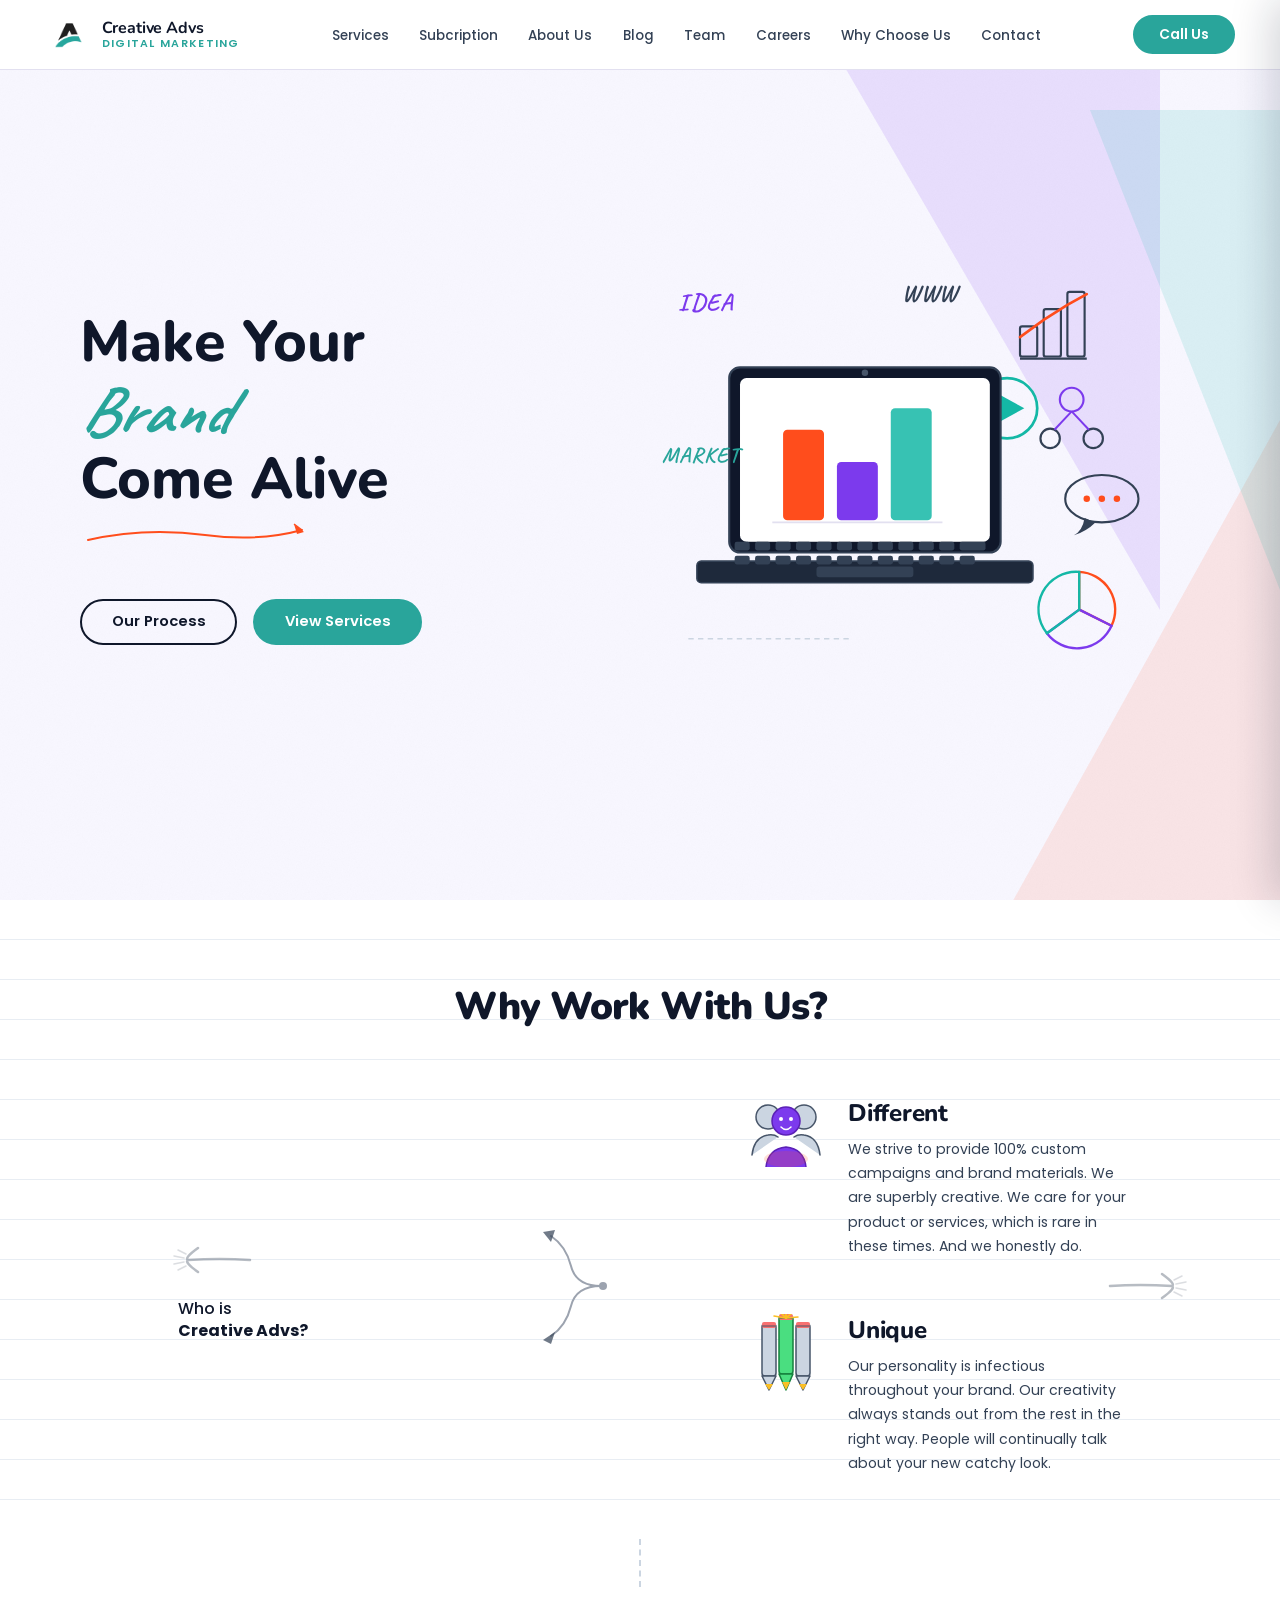
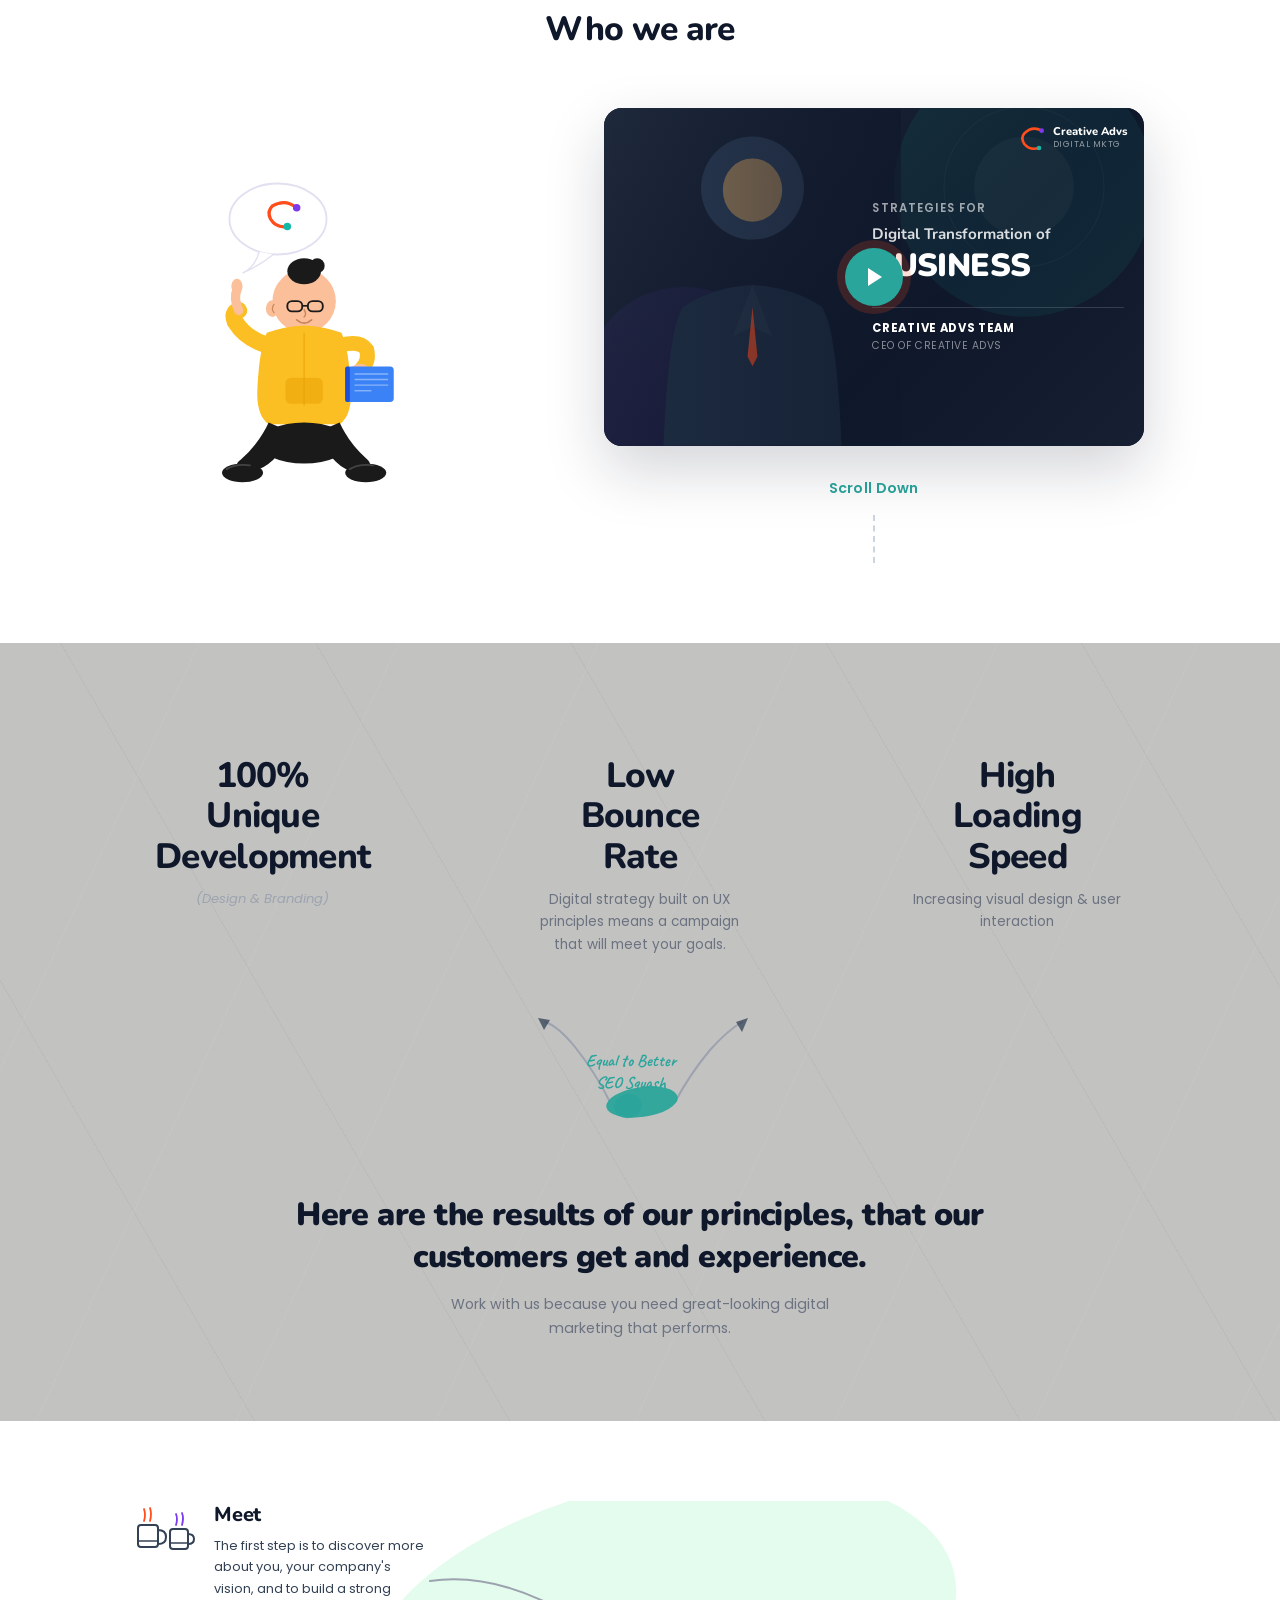
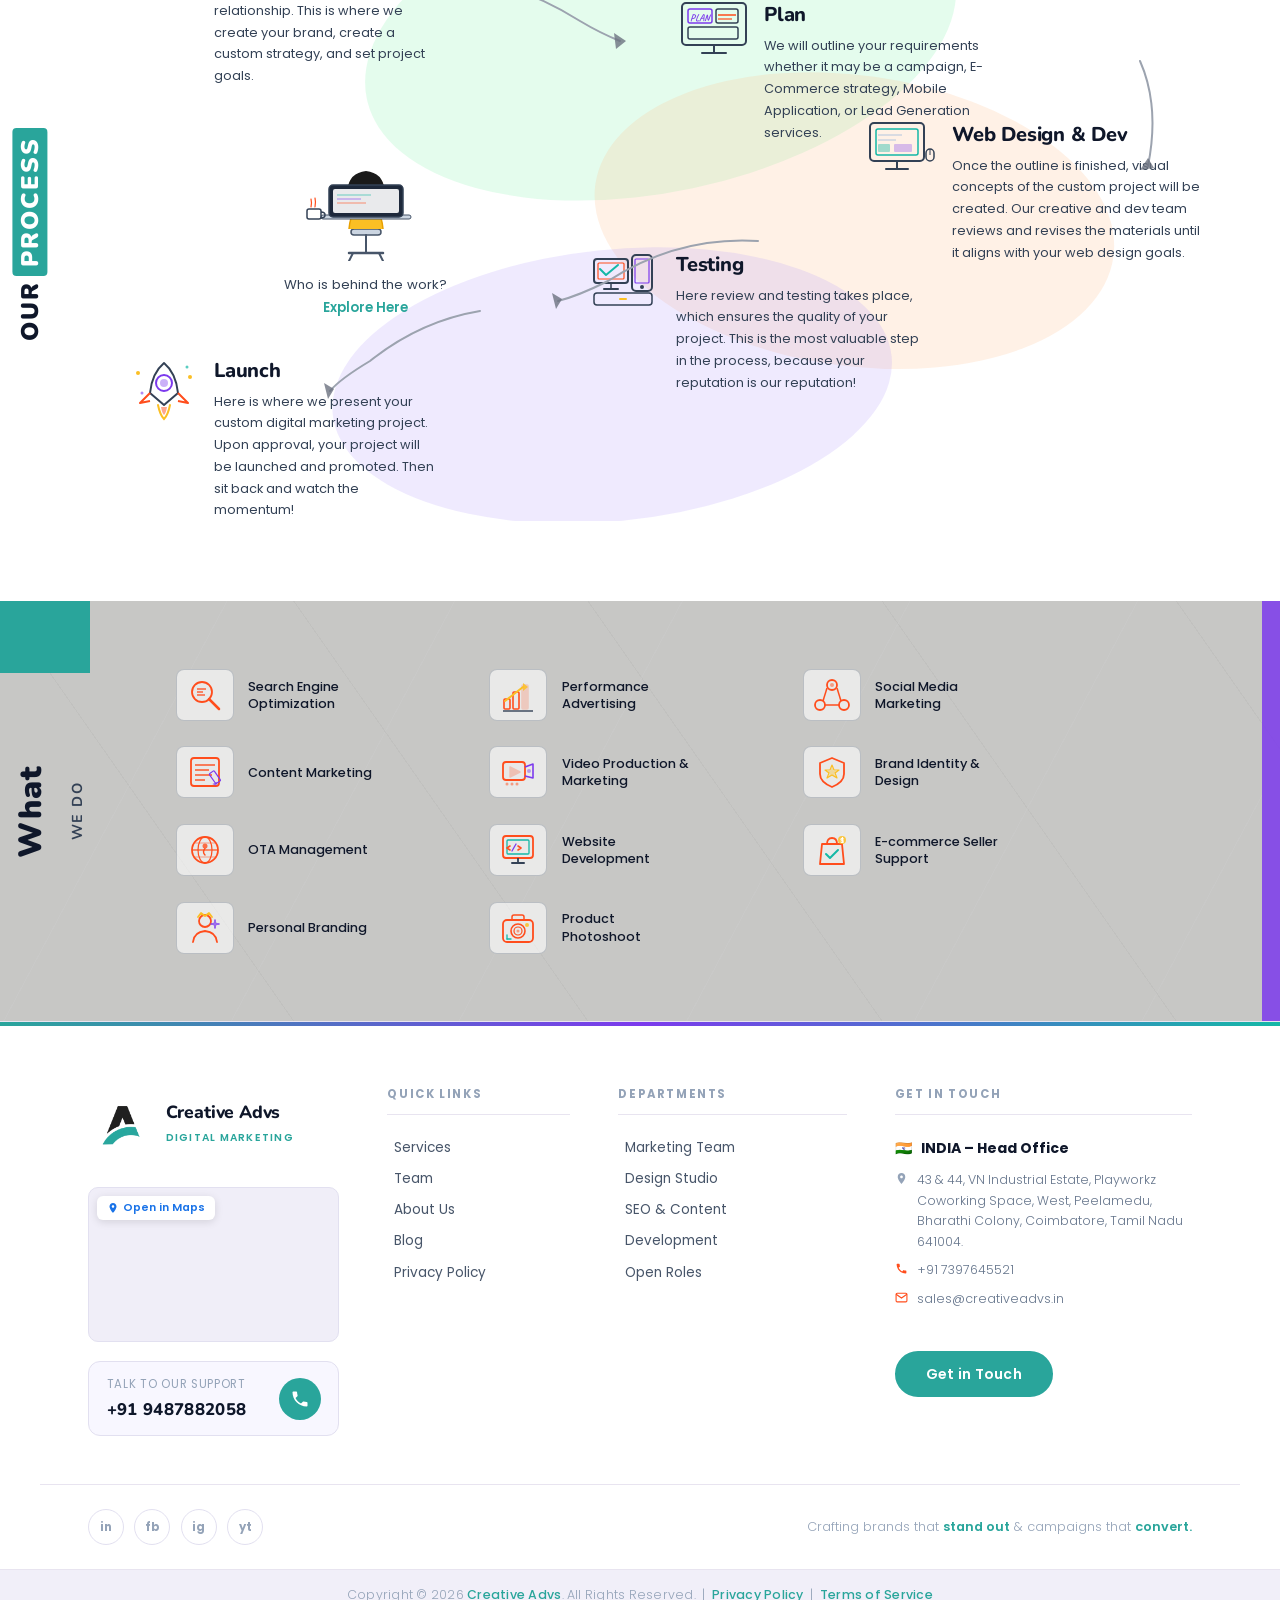
==== commit b4c15af9: "minor overall correction" ====
--- a/index.html
+++ b/index.html
@@ -9,7 +9,7 @@
     <link
         href="https://fonts.googleapis.com/css2?family=Caveat:wght@600;700&family=Nunito:ital,wght@0,400;0,600;0,700;0,800;1,400&family=Poppins:wght@400;500;600;700&display=swap"
         rel="stylesheet">
-    <link rel="stylesheet" href="style.css">
+    <link rel="stylesheet" href="./styles/style.css">
 
 </head>
 
@@ -30,14 +30,14 @@
     </a>
 
     <ul class="nav-links" id="navLinks">
-        <li><a href="service/service.html">Services</a></li>
-        <li><a href="/service/service.html#pricing">Subcription</a></li>
-        <li><a href="about/about.html">About Us</a></li>
-        <li><a href="blog/blog.html">Blog</a></li>
-        <li><a href="team/team.html">Team</a></li>
-        <li><a href="career/career.html">Careers</a></li>
-        <li><a href="/about/about.html#whyus">Why Choose Us</a></li>
-        <li><a href="contact/contact.html">Contact</a></li> 
+        <li><a href="service.html">Services</a></li>
+        <li><a href="service.html#pricing">Subcription</a></li>
+        <li><a href="about.html">About Us</a></li>
+        <li><a href="blog.html">Blog</a></li>
+        <li><a href="team.html">Team</a></li>
+        <li><a href="career.html">Careers</a></li>
+        <li><a href="about.html#whyus">Why Choose Us</a></li>
+        <li><a href="contact.html">Contact</a></li> 
     </ul>
 
     <div class="nav-actions">
@@ -80,22 +80,21 @@
   <!-- Nav links -->
   <nav class="drawer-nav" aria-label="Mobile navigation">
     <div class="drawer-section-label">Navigation</div>
-    <a href="service/service.html">Services <span class="dn-arrow">›</span></a>
-    <a href="/">Work <span class="dn-arrow">›</span></a>
-    <a href="about/about.html">About Us <span class="dn-arrow">›</span></a>
-    <a href="blog/blog.html">Blog <span class="dn-arrow">›</span></a>
+    <a href="service.html">Services <span class="dn-arrow">›</span></a>
+    <a href="service.html#pricing">Subcription<span class="dn-arrow">›</span></a>
+    <a href="about.html">About Us <span class="dn-arrow">›</span></a>
+    <a href="blog.html">Blog <span class="dn-arrow">›</span></a>
     <div class="drawer-divider"></div>
     <div class="drawer-section-label">More</div>
-    <a href="team/team.html">Team <span class="dn-arrow">›</span></a>
-    <a href="career/career.html">Careers <span class="dn-arrow">›</span></a>
-    <a href="testimonial/testimonial.html">Testimonials <span class="dn-arrow">›</span></a>
-    <a href="contact/contact.html">Contact <span class="dn-arrow">›</span></a>
+    <a href="team.html">Team <span class="dn-arrow">›</span></a>
+    <a href="career.html">Careers <span class="dn-arrow">›</span></a>
+    <a href="about.html#whyus">Why Choose Us <span class="dn-arrow">›</span></a>
+    <a href="contact.html">Contact <span class="dn-arrow">›</span></a>
   </nav>
 
   <!-- CTA buttons -->
   <div class="drawer-ctas">
-    <a href="contact/contact.html" class="drawer-btn-primary">📞 Contact Us</a>
-    <a href="contact/contact.html" class="drawer-btn-outline">Get a Free Quote</a>
+    <a href="tel:+919876543210" class="drawer-btn-primary">📞 Call Us</a>
   </div>
 
   <!-- Contact info -->
@@ -121,11 +120,10 @@
 
   <!-- Social icons -->
   <div class="drawer-social">
-    <a href="#" class="drawer-soc" aria-label="LinkedIn">in</a>
-    <a href="#" class="drawer-soc" aria-label="Facebook">fb</a>
-    <a href="#" class="drawer-soc" aria-label="Twitter">tw</a>
-    <a href="#" class="drawer-soc" aria-label="Instagram">ig</a>
-    <a href="#" class="drawer-soc" aria-label="YouTube">yt</a>
+    <a href="https://in.linkedin.com/company/creative-advs-private-limited" class="drawer-soc" aria-label="LinkedIn">in</a>
+    <a href="https://www.facebook.com/profile.php?id=100077503988653" class="drawer-soc" aria-label="Facebook">fb</a>
+    <a href="https://www.instagram.com/creativeadvs/" class="drawer-soc" aria-label="Instagram">ig</a>
+    <a href="https://www.youtube.com/@creativeadvs4626" class="drawer-soc" aria-label="YouTube">yt</a>
   </div>
 
 </div>
@@ -159,7 +157,7 @@
 
                 <div class="hero-btns">
                     <a href="#process" class="hero-btn-outline">Our Process</a>
-                    <a href="/service/service.html" class="hero-btn-accent">View Services</a>
+                    <a href="service.html" class="hero-btn-accent">View Services</a>
                 </div>
             </div>
 
@@ -288,12 +286,12 @@
             </div>
         </div>
 
-        <!-- Slider dots -->
+        <!-- Slider dots 
         <div class="slider-dots">
             <span class="dot dot-1"></span>
             <span class="dot dot-2"></span>
             <span class="dot dot-3"></span>
-        </div>
+        </div>-->
     </section>
 
 
@@ -458,12 +456,12 @@
 
         </div>
 
-        <!-- Dots -->
+        <!-- Dots 
         <div class="why-dots">
             <span class="why-dot wd-1"></span>
             <span class="why-dot wd-2"></span>
             <span class="why-dot wd-3"></span>
-        </div>
+        </div>-->
     </section>
 
 
@@ -1225,8 +1223,8 @@
     <footer class="footer-section">
         <div class="footer-inner">
             <div>
-                <a href="#" class="footer-logo-wrap">
-                     <img src="/assets/logo.png" alt="logo" class="logo-img" width="68" height="78">
+                <a href="index.html" class="footer-logo-wrap">
+                     <img src="assets/logo.png" alt="logo" class="logo-img" width="68" height="78">
                     <div class="footer-logo-text">
                         <span class="fl1">Creative Advs</span>
                         <span class="fl2">Digital Marketing</span>
@@ -1265,10 +1263,10 @@
             <div class="footer-col-links">
                 <h5>Quick Links</h5>
                 <ul>
-                    <li><a href="/service/service.html">Services</a></li>
-                    <li><a href="/team/team.html">Team</a></li>
-                    <li><a href="/about/about.html">About Us</a></li>
-                    <li><a href="/blog/blog.html">Blog</a></li>
+                    <li><a href="service.html">Services</a></li>
+                    <li><a href="team.html">Team</a></li>
+                    <li><a href="about.html">About Us</a></li>
+                    <li><a href="blog.html">Blog</a></li>
                     <li><a href="#">Privacy Policy</a></li>
                 </ul>
             </div>
@@ -1301,7 +1299,7 @@
                             <path
                                 d="M6.6 10.8c1.4 2.8 3.8 5.1 6.6 6.6l2.2-2.2c.3-.3.7-.4 1-.2 1.1.4 2.3.6 3.6.6.6 0 1 .4 1 1V20c0 .6-.4 1-1 1-9.4 0-17-7.6-17-17 0-.6.4-1 1-1h3.5c.6 0 1 .4 1 1 0 1.3.2 2.5.6 3.6.1.3 0 .7-.2 1L6.6 10.8z" />
                         </svg>
-                        <span><span class="hl">HR:</span> <a href="tel:+917397645521">+91 7397645521</a></span>
+                        <span><span class="hl"></span> <a href="tel:+917397645521">+91 7397645521</a></span>
                     </div>
                     <div class="contact-detail">
                         <svg viewBox="0 0 24 24" fill="none" stroke="#FF4D1C" stroke-width="2">
@@ -1378,7 +1376,8 @@
     </div>
 </div>
 
-<script src="script.js"></script>
+<script src="scripts/script.js"></script>
+
 </body>
 
 </html>
--- a/styles/style.css
+++ b/styles/style.css
@@ -0,0 +1,2427 @@
+    /* ══════════════════════════════════════════
+          ALL CSS STYLES Root/Nav/Hero
+       ══════════════════════════════════════════ */
+
+    :root {
+        --accent: #29A59B;
+        /* electric coral-orange */
+        --accent2: #7C3AED;
+        /* vivid purple */
+        --navy: #0F172A;
+        /* deep navy text */
+        --mid: #334155;
+        /* slate body */
+        --soft: #F8F7FF;
+        /* near-white hero bg */
+        --border-c: #E2E0F0;
+    }
+
+    *,
+    *::before,
+    *::after {
+        margin: 0;
+        padding: 0;
+        box-sizing: border-box;
+    }
+
+    html,
+    body {
+        width: 100%;
+        min-height: 100vh;
+        font-family: 'Poppins', sans-serif;
+        background: var(--soft);
+    }
+
+    /* ─── NAVBAR ─── */
+    nav {
+        display: flex;
+        align-items: center;
+        justify-content: space-between;
+        padding: 0 2.8rem;
+        height: 70px;
+        background: #fff;
+        border-bottom: 1px solid var(--border-c);
+        position: relative;
+        z-index: 10;
+    }
+
+    .logo-wrap {
+        display: flex;
+        align-items: center;
+        gap: 0.55rem;
+        text-decoration: none;
+    }
+
+    /* Creative Advs logo mark — abstract C + spark */
+    .logo-icon {
+        width: 42px;
+        height: 42px;
+        flex-shrink: 0;
+    }
+
+    .logo-text-block {
+        display: flex;
+        flex-direction: column;
+        line-height: 1.18;
+    }
+
+    .logo-text-block .l1 {
+        font-size: 1rem;
+        font-weight: 700;
+        color: var(--navy);
+        letter-spacing: -0.01em;
+        font-family: 'Nunito', sans-serif;
+    }
+
+    .logo-text-block .l2 {
+        font-size: 0.68rem;
+        font-weight: 600;
+        color: var(--accent);
+        letter-spacing: 0.12em;
+        text-transform: uppercase;
+    }
+
+    .nav-links {
+        display: flex;
+        align-items: center;
+        gap: 0.1rem;
+        list-style: none;
+    }
+
+    .nav-links a {
+        font-size: 0.84rem;
+        font-weight: 500;
+        color: var(--mid);
+        text-decoration: none;
+        padding: 0.4rem 0.9rem;
+        border-radius: 6px;
+        white-space: nowrap;
+        transition: color 0.2s, background 0.2s;
+    }
+
+    .nav-links a:hover {
+        color: var(--accent);
+        background: rgba(255, 77, 28, 0.06);
+    }
+
+    .nav-actions {
+        display: flex;
+        gap: 0.75rem;
+        align-items: center;
+    }
+
+    .btn-pill {
+        padding: 0.45rem 1.5rem;
+        border-radius: 100px;
+        font-size: 0.86rem;
+        font-weight: 600;
+        text-decoration: none;
+        border: 2px solid var(--accent);
+        background: var(--accent);
+        color: #fff;
+        transition: background 0.2s, color 0.2s, transform 0.15s;
+        white-space: nowrap;
+        font-family: 'Poppins', sans-serif;
+    }
+
+    .btn-pill:hover {
+        background: #e03a0a;
+        border-color: #e03a0a;
+        transform: translateY(-1px);
+    }
+
+    .btn-pill.outline {
+        background: #fff;
+        color: var(--accent2);
+        border-color: var(--accent2);
+    }
+
+    .btn-pill.outline:hover {
+        background: var(--accent2);
+        color: #fff;
+        transform: translateY(-1px);
+    }
+
+/* ══════════════════════════════════════════
+        MOBILE HAMBURGER + DRAWER
+   ══════════════════════════════════════════ */
+
+/* ─── HAMBURGER BUTTON ─── */
+.menu-toggle {
+    display: none;
+    flex-direction: column;
+    justify-content: center;
+    align-items: center;
+    gap: 5px;
+    width: 42px;
+    height: 42px;
+    border: 1.5px solid var(--border-c);
+    border-radius: 10px;
+    background: #fff;
+    cursor: pointer;
+    z-index: 1001;
+    flex-shrink: 0;
+    transition: border-color 0.2s, background 0.2s;
+}
+
+.menu-toggle:hover {
+    border-color: var(--accent);
+    background: rgba(41, 165, 155, 0.06);
+}
+
+.menu-toggle .bar {
+    display: block;
+    width: 20px;
+    height: 2px;
+    background: var(--navy);
+    border-radius: 2px;
+    transition: transform 0.35s cubic-bezier(0.23, 1, 0.32, 1),
+                opacity 0.25s,
+                width 0.3s;
+    transform-origin: center;
+}
+
+/* X / close state */
+.menu-toggle.open .bar:nth-child(1) { transform: translateY(7px) rotate(45deg); }
+.menu-toggle.open .bar:nth-child(2) { opacity: 0; width: 0; }
+.menu-toggle.open .bar:nth-child(3) { transform: translateY(-7px) rotate(-45deg); }
+.menu-toggle.open {
+    border-color: var(--accent);
+    background: rgba(41, 165, 155, 0.08);
+}
+
+/* Hide "Call Us" pill on small screens */
+.hide-mobile {
+    display: inline-flex;
+}
+
+/* ─── MOBILE OVERLAY ─── */
+.mobile-overlay {
+    display: none;
+    position: fixed;
+    inset: 0;
+    z-index: 998;
+    background: rgba(15, 23, 42, 0.52);
+    backdrop-filter: blur(4px);
+    -webkit-backdrop-filter: blur(4px);
+    opacity: 0;
+    transition: opacity 0.3s ease;
+}
+
+.mobile-overlay.visible {
+    opacity: 1;
+}
+
+/* ─── MOBILE DRAWER PANEL ─── */
+.mobile-drawer {
+    position: fixed;
+    top: 0;
+    right: 0;
+    bottom: 0;
+    width: min(320px, 85vw);
+    background: #fff;
+    z-index: 999;
+    transform: translateX(100%);
+    transition: transform 0.38s cubic-bezier(0.23, 1, 0.32, 1);
+    display: flex;
+    flex-direction: column;
+    box-shadow: -8px 0 40px rgba(15, 23, 42, 0.18);
+    overflow-y: auto;
+}
+
+.mobile-drawer.open {
+    transform: translateX(0);
+}
+
+/* ─── DRAWER HEADER ─── */
+.drawer-header {
+    display: flex;
+    align-items: center;
+    justify-content: space-between;
+    padding: 1.2rem 1.5rem;
+    border-bottom: 1px solid var(--border-c);
+    flex-shrink: 0;
+}
+
+.drawer-logo {
+    display: flex;
+    align-items: center;
+    gap: 0.5rem;
+    text-decoration: none;
+}
+
+.drawer-logo img {
+    width: 36px;
+    height: 36px;
+    border-radius: 8px;
+    object-fit: contain;
+}
+
+.drawer-logo-text {
+    display: flex;
+    flex-direction: column;
+    line-height: 1.2;
+}
+
+.drawer-logo-text .dl1 {
+    font-family: 'Nunito', sans-serif;
+    font-size: 0.95rem;
+    font-weight: 800;
+    color: var(--navy);
+}
+
+.drawer-logo-text .dl2 {
+    font-size: 0.6rem;
+    font-weight: 600;
+    color: var(--accent);
+    letter-spacing: 0.1em;
+    text-transform: uppercase;
+}
+
+.drawer-close {
+    width: 34px;
+    height: 34px;
+    border-radius: 8px;
+    border: 1.5px solid var(--border-c);
+    background: none;
+    cursor: pointer;
+    display: flex;
+    align-items: center;
+    justify-content: center;
+    transition: border-color 0.2s, background 0.2s;
+    flex-shrink: 0;
+}
+
+.drawer-close:hover {
+    border-color: var(--accent);
+    background: rgba(41, 165, 155, 0.06);
+}
+
+.drawer-close svg {
+    width: 16px;
+    height: 16px;
+    stroke: var(--mid);
+    stroke-width: 2;
+    fill: none;
+}
+
+/* ─── DRAWER SECTION LABEL ─── */
+.drawer-section-label {
+    padding: 0.8rem 1.5rem 0.3rem;
+    font-size: 0.62rem;
+    font-weight: 700;
+    letter-spacing: 0.14em;
+    text-transform: uppercase;
+    color: #94A3B8;
+}
+
+/* ─── DRAWER NAV LINKS ─── */
+.drawer-nav {
+    padding: 0.5rem 0;
+    flex: 1;
+}
+
+.drawer-nav a {
+    display: flex;
+    align-items: center;
+    justify-content: space-between;
+    padding: 0.85rem 1.5rem;
+    font-size: 0.93rem;
+    font-weight: 500;
+    color: var(--mid);
+    text-decoration: none;
+    border-left: 3px solid transparent;
+    transition: color 0.2s, background 0.2s, padding-left 0.2s, border-left-color 0.2s;
+}
+
+.drawer-nav a:hover {
+    color: var(--accent);
+    background: rgba(41, 165, 155, 0.05);
+    padding-left: 1.8rem;
+    border-left-color: var(--accent);
+}
+
+.drawer-nav .dn-arrow {
+    font-size: 0.75rem;
+    color: #CBD5E1;
+    transition: color 0.2s;
+}
+
+.drawer-nav a:hover .dn-arrow {
+    color: var(--accent);
+}
+
+.drawer-divider {
+    height: 1px;
+    background: var(--border-c);
+    margin: 0.4rem 1.5rem;
+}
+
+/* ─── DRAWER CTA BUTTONS ─── */
+.drawer-ctas {
+    padding: 1.2rem 1.5rem;
+    display: flex;
+    flex-direction: column;
+    gap: 0.7rem;
+    border-top: 1px solid var(--border-c);
+    flex-shrink: 0;
+}
+
+.drawer-btn-primary {
+    display: block;
+    text-align: center;
+    padding: 0.82rem;
+    border-radius: 12px;
+    background: var(--accent);
+    color: #fff;
+    font-size: 0.9rem;
+    font-weight: 700;
+    text-decoration: none;
+    font-family: 'Poppins', sans-serif;
+    transition: background 0.2s, transform 0.15s;
+}
+
+.drawer-btn-primary:hover {
+    background: #1e8c83;
+    transform: translateY(-1px);
+}
+
+.drawer-btn-outline {
+    display: block;
+    text-align: center;
+    padding: 0.82rem;
+    border-radius: 12px;
+    border: 1.5px solid var(--accent2);
+    color: var(--accent2);
+    font-size: 0.9rem;
+    font-weight: 700;
+    text-decoration: none;
+    font-family: 'Poppins', sans-serif;
+    transition: background 0.2s, color 0.2s, transform 0.15s;
+}
+
+.drawer-btn-outline:hover {
+    background: var(--accent2);
+    color: #fff;
+    transform: translateY(-1px);
+}
+
+/* ─── DRAWER CONTACT STRIP ─── */
+.drawer-contact {
+    padding: 1rem 1.5rem 1.2rem;
+    display: flex;
+    flex-direction: column;
+    gap: 0.6rem;
+    border-top: 1px solid var(--border-c);
+    flex-shrink: 0;
+}
+
+.drawer-contact-item {
+    display: flex;
+    align-items: center;
+    gap: 0.65rem;
+    font-size: 0.8rem;
+    color: var(--mid);
+    text-decoration: none;
+    transition: color 0.2s;
+}
+
+.drawer-contact-item:hover {
+    color: var(--accent);
+}
+
+.dci-icon {
+    width: 30px;
+    height: 30px;
+    border-radius: 8px;
+    display: flex;
+    align-items: center;
+    justify-content: center;
+    flex-shrink: 0;
+}
+
+.dci-icon svg {
+    width: 14px;
+    height: 14px;
+}
+
+/* ─── DRAWER SOCIAL ROW ─── */
+.drawer-social {
+    padding: 0.8rem 1.5rem 1.5rem;
+    display: flex;
+    gap: 0.6rem;
+    flex-shrink: 0;
+}
+
+.drawer-soc {
+    width: 34px;
+    height: 34px;
+    border-radius: 50%;
+    border: 1.5px solid var(--border-c);
+    background: #fff;
+    display: flex;
+    align-items: center;
+    justify-content: center;
+    font-size: 0.65rem;
+    font-weight: 700;
+    color: #94A3B8;
+    text-decoration: none;
+    font-family: 'Poppins', sans-serif;
+    transition: border-color 0.2s, color 0.2s, background 0.2s;
+}
+
+.drawer-soc:hover {
+    border-color: var(--accent);
+    background: var(--accent);
+    color: #fff;
+}
+
+/* ══════════════════════════════════════════
+        RESPONSIVE — SHOW HAMBURGER
+   ══════════════════════════════════════════ */
+
+@media (max-width: 900px) {
+    nav {
+        padding: 0 1.2rem;
+        position: sticky;
+        top: 0;
+        z-index: 1000;
+    }
+
+    /* Hide desktop links & "Call Us" pill */
+    .nav-links {
+        display: none !important;
+    }
+
+    .hide-mobile {
+        display: none !important;
+    }
+
+    /* Show hamburger */
+    .menu-toggle {
+        display: flex;
+    }
+
+    /* Hero responsive */
+    .hero-inner {
+        grid-template-columns: 1fr;
+        padding: 2.5rem 1.5rem 5rem;
+    }
+
+    .hero-illustration {
+        min-height: 280px;
+    }
+}
+    
+/* 1. Main Drawer - Ensure it uses Flexbox correctly */
+.mobile-drawer {
+  display: flex;
+  flex-direction: column;
+  background: #fff;
+  width: 85%;
+  max-width: 320px;
+  height: 100%;
+  padding: 0; /* Remove default padding to handle inner spacing better */
+  box-sizing: border-box;
+  text-align: left; /* Fixes the weird centering in your screenshot */
+}
+
+/* 2. Header Spacing */
+.drawer-header {
+  padding: 20px;
+  display: flex;
+  justify-content: space-between;
+  align-items: center;
+  border-bottom: 1px solid #eee;
+}
+
+/* 3. The Nav Links - THIS IS THE CRITICAL PART */
+.drawer-nav {
+  padding: 20px;
+  display: flex;
+  flex-direction: column;
+  overflow-y: auto; /* Allows scrolling if the menu is long */
+  flex-grow: 1;    /* Pushes the CTA buttons to the bottom */
+}
+
+.drawer-section-label {
+  font-size: 11px;
+  text-transform: uppercase;
+  letter-spacing: 1px;
+  color: #999;
+  margin: 15px 0 10px 0;
+}
+
+.drawer-nav a {
+  display: flex;
+  justify-content: space-between;
+  align-items: center;
+  padding: 12px 0;
+  color: #333;
+  text-decoration: none;
+  font-size: 16px;
+  border-bottom: 1px solid #f9f9f9;
+}
+
+/* 4. Fix CTA Buttons and Contact Info */
+.drawer-ctas {
+  padding: 20px;
+  background: #fff;
+  border-top: 1px solid #eee;
+}
+
+.drawer-btn-primary, .drawer-btn-outline {
+  display: block;
+  width: 100%; /* Force full width */
+  margin-bottom: 10px;
+  padding: 14px;
+  text-align: center;
+  border-radius: 8px;
+  text-decoration: none;
+  font-weight: 600;
+}
+
+.drawer-btn-primary {
+  background: #29A59B;
+  color: #fff !important;
+}
+
+.drawer-btn-outline {
+  border: 1.5px solid #7C3AED;
+  color: #7C3AED !important;
+}
+
+/* 5. Contact & Social Items */
+.drawer-contact {
+  padding: 0 20px 10px 20px;
+}
+
+.drawer-contact-item {
+  display: flex;
+  align-items: center;
+  gap: 12px;
+  margin-bottom: 12px;
+  text-decoration: none;
+  color: #555;
+  font-size: 14px;
+}
+
+.drawer-social {
+  padding: 10px 20px 20px 20px;
+  display: flex;
+  gap: 10px;
+}
+
+.drawer-soc {
+  width: 35px;
+  height: 35px;
+  border: 1px solid #eee;
+  border-radius: 50%;
+  display: flex;
+  align-items: center;
+  justify-content: center;
+  text-decoration: none;
+  font-size: 12px;
+  color: #666;
+}
+
+    
+    /* ══════════════════════════════════════════
+                 HERO SECTION
+       ══════════════════════════════════════════ */
+
+    /* ─── HERO ─── */
+    .hero {
+        position: relative;
+        width: 100%;
+        min-height: calc(100vh - 70px);
+        background: var(--soft);
+        overflow: hidden;
+        display: flex;
+        align-items: center;
+    }
+
+    /* Subtle noise texture */
+    .hero::before {
+        content: '';
+        position: absolute;
+        inset: 0;
+        background-image: url("data:image/svg+xml,%3Csvg xmlns='http://www.w3.org/2000/svg' width='300' height='300'%3E%3Cfilter id='n'%3E%3CfeTurbulence type='fractalNoise' baseFrequency='0.85' numOctaves='4' stitchTiles='stitch'/%3E%3CfeColorMatrix type='saturate' values='0'/%3E%3C/filter%3E%3Crect width='300' height='300' filter='url(%23n)' opacity='0.035'/%3E%3C/svg%3E");
+        pointer-events: none;
+        z-index: 0;
+    }
+
+    /* ─── BG SHAPES — new palette ─── */
+    .bg-shape {
+        position: absolute;
+        pointer-events: none;
+        z-index: 0;
+    }
+
+    /* Purple triangle top-right */
+    .shape-purple {
+        top: -80px;
+        right: 120px;
+        width: 0;
+        height: 0;
+        border-left: 360px solid transparent;
+        border-top: 620px solid rgba(124, 58, 237, 0.13);
+    }
+
+    /* Coral triangle bottom-right */
+    .shape-coral {
+        bottom: -60px;
+        right: 0;
+        width: 0;
+        height: 0;
+        border-left: 300px solid transparent;
+        border-bottom: 540px solid rgba(255, 77, 28, 0.11);
+    }
+
+    /* Teal triangle far-right */
+    .shape-teal {
+        top: 40px;
+        right: 0;
+        width: 0;
+        height: 0;
+        border-left: 190px solid transparent;
+        border-top: 480px solid rgba(20, 184, 166, 0.13);
+    }
+
+    /* ─── HERO INNER ─── */
+    .hero-inner {
+        position: relative;
+        z-index: 2;
+        width: 100%;
+        display: grid;
+        grid-template-columns: 1fr 1fr;
+        align-items: center;
+        padding: 3rem 4rem 4rem 4rem;
+        gap: 2rem;
+        max-width: 1320px;
+        margin: 0 auto;
+    }
+
+    .hero-text {
+        padding-left: 1rem;
+    }
+
+    .hero-heading {
+        font-family: 'Nunito', sans-serif;
+        font-size: clamp(2.4rem, 4.5vw, 3.9rem);
+        font-weight: 800;
+        color: var(--navy);
+        line-height: 1.15;
+        margin-bottom: 0.8rem;
+    }
+
+    .hero-heading .cursive {
+        font-family: 'Caveat', cursive;
+        color: var(--accent);
+        font-size: 1.18em;
+        font-weight: 700;
+        display: block;
+        line-height: 1.05;
+    }
+
+    .hero-btns {
+        display: flex;
+        gap: 1rem;
+        margin-top: 2.4rem;
+        flex-wrap: wrap;
+    }
+
+    .hero-btn-outline {
+        padding: 0.68rem 1.85rem;
+        border-radius: 100px;
+        border: 2px solid var(--navy);
+        background: transparent;
+        color: var(--navy);
+        font-size: 0.92rem;
+        font-weight: 600;
+        font-family: 'Poppins', sans-serif;
+        cursor: pointer;
+        transition: background 0.2s, color 0.2s;
+        text-decoration: none;
+    }
+
+    .hero-btn-outline:hover {
+        background: var(--navy);
+        color: #fff;
+    }
+
+    .hero-btn-accent {
+        padding: 0.68rem 1.85rem;
+        border-radius: 100px;
+        border: 2px solid var(--accent);
+        background: var(--accent);
+        color: #fff;
+        font-size: 0.92rem;
+        font-weight: 600;
+        font-family: 'Poppins', sans-serif;
+        cursor: pointer;
+        transition: background 0.2s, box-shadow 0.2s;
+        text-decoration: none;
+    }
+
+    .hero-btn-accent:hover {
+        background: #e03a0a;
+        box-shadow: 0 8px 24px rgba(255, 77, 28, 0.3);
+    }
+
+    /* ─── ILLUSTRATION ─── */
+    .hero-illustration {
+        position: relative;
+        display: flex;
+        align-items: center;
+        justify-content: center;
+        min-height: 430px;
+    }
+
+    /* Floating doodle words */
+    .doodle {
+        position: absolute;
+        font-family: 'Caveat', cursive;
+        font-weight: 700;
+        color: var(--navy);
+        letter-spacing: 0.05em;
+    }
+
+    .doodle-idea {
+        top: 8%;
+        left: 4%;
+        font-size: 1.5rem;
+        color: var(--accent2);
+    }
+
+    .doodle-www {
+        top: 6%;
+        left: 44%;
+        font-size: 1.5rem;
+        color: var(--mid);
+    }
+
+    .doodle-market {
+        top: 42%;
+        left: 1%;
+        font-size: 1.35rem;
+        color: var(--accent);
+    }
+
+    /* ─── SLIDER DOTS ─── */
+    .slider-dots {
+        position: absolute;
+        bottom: 2.2rem;
+        left: 50%;
+        transform: translateX(-50%);
+        display: flex;
+        gap: 0.6rem;
+        z-index: 5;
+    }
+
+    .dot {
+        width: 12px;
+        height: 12px;
+        border-radius: 50%;
+        display: inline-block;
+    }
+
+    .dot-1 {
+        background: var(--accent);
+    }
+
+    .dot-2 {
+        background: var(--accent2);
+    }
+
+    .dot-3 {
+        background: #14B8A6;
+    }
+
+    /* ─── GET QUOTE SIDEBAR ─── */
+    .get-quote {
+        position: fixed;
+        right: 0;
+        top: 50%;
+        background: var(--accent);
+        color: #fff;
+        writing-mode: vertical-rl;
+        padding: 1.2rem 0.55rem;
+        font-size: 0.8rem;
+        font-weight: 700;
+        letter-spacing: 0.07em;
+        border-radius: 8px 0 0 8px;
+        z-index: 200;
+        cursor: pointer;
+        text-transform: uppercase;
+        transform: translateY(-50%) rotate(180deg);
+        transition: background 0.2s;
+        font-family: 'Poppins', sans-serif;
+    }
+
+    .get-quote:hover {
+        background: #c93510;
+    }
+
+    /* ─── FLOATING BUTTONS ─── */
+    .float-btns {
+        position: fixed;
+        left: 0;
+        bottom: 2.5rem;
+        display: flex;
+        flex-direction: column;
+        gap: 0.5rem;
+        z-index: 200;
+    }
+
+    .float-btn {
+        width: 46px;
+        height: 46px;
+        border-radius: 50%;
+        display: flex;
+        align-items: center;
+        justify-content: center;
+        text-decoration: none;
+        box-shadow: 0 4px 14px rgba(0, 0, 0, 0.18);
+        transition: transform 0.2s;
+    }
+
+    .float-btn:hover {
+        transform: scale(1.1);
+    }
+
+    .float-phone {
+        background: var(--accent);
+    }
+
+    .float-whatsapp {
+        background: #25D366;
+    }
+
+    .float-btn svg {
+        width: 22px;
+        height: 22px;
+        fill: #fff;
+    }
+
+    @media (max-width: 900px) {
+        nav {
+            padding: 0 1rem;
+        }
+
+        .nav-links {
+            display: none;
+        }
+
+        .hero-inner {
+            grid-template-columns: 1fr;
+            padding: 2.5rem 1.5rem 5rem;
+        }
+
+        .hero-illustration {
+            min-height: 280px;
+        }
+    }
+
+
+    /* ══════════════════════════════════════════
+                        WHO WE ARE SECTION
+             ══════════════════════════════════════════ */
+
+    /* ─── WHO WE ARE ─── */
+    .who-section {
+        background: #fff;
+        width: 100%;
+        padding: 0 0 5rem;
+        position: relative;
+        overflow: hidden;
+    }
+
+    /* Dashed vertical line top */
+    .who-dashed-top {
+        display: flex;
+        justify-content: center;
+        padding: 0;
+    }
+
+    .who-dashed-top::before {
+        content: '';
+        display: block;
+        width: 2px;
+        height: 48px;
+        border-left: 2.5px dashed #CBD5E1;
+    }
+
+    /* Section heading */
+    .who-heading {
+        text-align: center;
+        font-family: 'Nunito', sans-serif;
+        font-size: 2.1rem;
+        font-weight: 800;
+        color: var(--navy);
+        letter-spacing: -0.02em;
+        margin: 1.2rem 0 3.5rem;
+    }
+
+    /* Two-col layout */
+    .who-inner {
+        display: grid;
+        grid-template-columns: 1fr 1.5fr;
+        align-items: center;
+        gap: 4rem;
+        max-width: 1200px;
+        margin: 0 auto;
+        padding: 0 4rem;
+        position: relative;
+    }
+
+    /* ─── LEFT: character illustration ─── */
+    .who-left {
+        display: flex;
+        justify-content: center;
+        align-items: flex-end;
+    }
+
+    /* ─── RIGHT: video card ─── */
+    .who-right {
+        display: flex;
+        flex-direction: column;
+        align-items: center;
+        gap: 1.5rem;
+    }
+
+    .video-card {
+        width: 100%;
+        max-width: 540px;
+        border-radius: 18px;
+        overflow: hidden;
+        position: relative;
+        background: #0F172A;
+        box-shadow: 0 24px 60px rgba(15, 23, 42, 0.18);
+        aspect-ratio: 16/10;
+    }
+
+    /* Simulated video thumbnail background */
+    .video-thumb {
+        position: absolute;
+        inset: 0;
+        background: linear-gradient(135deg, #1E293B 0%, #0F172A 60%, #162032 100%);
+        display: flex;
+        align-items: center;
+        justify-content: center;
+    }
+
+    /* Person silhouette (SVG) fills left 55% */
+    .video-person {
+        position: absolute;
+        bottom: 0;
+        left: 0;
+        width: 55%;
+        height: 100%;
+        overflow: hidden;
+    }
+
+    /* Right side overlay text */
+    .video-text-overlay {
+        position: absolute;
+        right: 0;
+        top: 0;
+        width: 52%;
+        height: 100%;
+        display: flex;
+        flex-direction: column;
+        justify-content: center;
+        padding: 1.4rem 1.2rem 1.4rem 0.6rem;
+    }
+
+    .video-tag {
+        font-size: 0.72rem;
+        font-weight: 600;
+        color: rgba(255, 255, 255, 0.6);
+        letter-spacing: 0.1em;
+        text-transform: uppercase;
+        margin-bottom: 0.5rem;
+    }
+
+    .video-title-sm {
+        font-family: 'Nunito', sans-serif;
+        font-size: 0.95rem;
+        font-weight: 700;
+        color: rgba(255, 255, 255, 0.85);
+        line-height: 1.25;
+        margin-bottom: 0.35rem;
+    }
+
+    .video-title-lg {
+        font-family: 'Nunito', sans-serif;
+        font-size: 2rem;
+        font-weight: 900;
+        color: #fff;
+        line-height: 1.05;
+        letter-spacing: -0.02em;
+        margin-bottom: 1.5rem;
+    }
+
+    .video-author {
+        border-top: 1px solid rgba(255, 255, 255, 0.15);
+        padding-top: 0.75rem;
+    }
+
+    .video-author-name {
+        font-size: 0.72rem;
+        font-weight: 700;
+        color: #fff;
+        letter-spacing: 0.06em;
+        text-transform: uppercase;
+    }
+
+    .video-author-role {
+        font-size: 0.65rem;
+        color: rgba(255, 255, 255, 0.5);
+        letter-spacing: 0.05em;
+        text-transform: uppercase;
+        margin-top: 0.1rem;
+    }
+
+    /* Logo watermark top-right of video */
+    .video-logo-mark {
+        position: absolute;
+        top: 1rem;
+        right: 1rem;
+        display: flex;
+        align-items: center;
+        gap: 0.35rem;
+    }
+
+    .video-logo-mark .vl1 {
+        font-family: 'Nunito', sans-serif;
+        font-size: 0.7rem;
+        font-weight: 800;
+        color: #fff;
+        line-height: 1.2;
+    }
+
+    .video-logo-mark .vl2 {
+        font-size: 0.55rem;
+        color: rgba(255, 255, 255, 0.55);
+        letter-spacing: 0.06em;
+        text-transform: uppercase;
+    }
+
+    /* Play button */
+    .play-btn {
+        position: absolute;
+        top: 50%;
+        left: 50%;
+        transform: translate(-50%, -50%);
+        width: 58px;
+        height: 58px;
+        border-radius: 50%;
+        background: var(--accent);
+        display: flex;
+        align-items: center;
+        justify-content: center;
+        box-shadow: 0 0 0 8px rgba(255, 77, 28, 0.18);
+        cursor: pointer;
+        transition: transform 0.2s, box-shadow 0.2s;
+        z-index: 5;
+    }
+
+    .play-btn:hover {
+        transform: translate(-50%, -50%) scale(1.08);
+        box-shadow: 0 0 0 14px rgba(255, 77, 28, 0.14);
+    }
+
+    .play-btn svg {
+        width: 24px;
+        height: 24px;
+        fill: #fff;
+        margin-left: 3px;
+    }
+
+    /* Scroll down link */
+    .scroll-down-wrap {
+        display: flex;
+        flex-direction: column;
+        align-items: center;
+        gap: 0.5rem;
+        margin-top: 0.5rem;
+    }
+
+    .scroll-down-link {
+        font-size: 0.88rem;
+        font-weight: 600;
+        color: var(--accent);
+        text-decoration: none;
+        letter-spacing: 0.02em;
+        transition: opacity 0.2s;
+    }
+
+    .scroll-down-link:hover {
+        opacity: 0.7;
+    }
+
+    /* Dashed vertical line bottom */
+    .who-dashed-bottom {
+        display: flex;
+        justify-content: center;
+        margin-top: 0.5rem;
+    }
+
+    .who-dashed-bottom::after {
+        content: '';
+        display: block;
+        width: 2px;
+        height: 48px;
+        border-left: 2.5px dashed #CBD5E1;
+    }
+
+    @media (max-width: 900px) {
+        .who-inner {
+            grid-template-columns: 1fr;
+            padding: 0 1.5rem;
+            gap: 2rem;
+        }
+
+        .who-left {
+            display: none;
+        }
+    }
+
+
+    /*  ══════════════════════════════════════════
+              WHY WORK WITH US SECTION
+        ══════════════════════════════════════════ */
+
+    .why-section {
+        background: #fff;
+        width: 100%;
+        padding: 5rem 0 4rem;
+        position: relative;
+        overflow: hidden;
+    }
+
+    /* Notebook horizontal lines background */
+    .why-section::before {
+        content: '';
+        position: absolute;
+        inset: 0;
+        background-image: repeating-linear-gradient(to bottom,
+                transparent,
+                transparent 39px,
+                #E8EDF3 39px,
+                #E8EDF3 40px);
+        pointer-events: none;
+        z-index: 0;
+    }
+
+    .why-heading {
+        text-align: center;
+        font-family: 'Nunito', sans-serif;
+        font-size: 2.4rem;
+        font-weight: 900;
+        color: var(--navy);
+        letter-spacing: -0.02em;
+        margin-bottom: 4rem;
+        position: relative;
+        z-index: 2;
+    }
+
+    .why-inner {
+        display: grid;
+        grid-template-columns: 1fr 0.9fr 1.4fr;
+        align-items: center;
+        gap: 0;
+        max-width: 1100px;
+        margin: 0 auto;
+        padding: 0 4rem;
+        position: relative;
+        z-index: 2;
+        min-height: 340px;
+    }
+
+    /* ── LEFT arrow + label ── */
+    .why-left {
+        display: flex;
+        flex-direction: column;
+        align-items: flex-start;
+        gap: 0.5rem;
+        padding-left: 1rem;
+    }
+
+    .why-arrow-left {
+        opacity: 0.35;
+    }
+
+    .why-label {
+        font-family: 'Poppins', sans-serif;
+        font-size: 1rem;
+        font-weight: 500;
+        color: var(--navy);
+        line-height: 1.4;
+        padding-left: 0.5rem;
+    }
+
+    .why-label strong {
+        display: block;
+        font-weight: 700;
+    }
+
+    /* ── CENTER: curly brace SVG ── */
+    .why-center {
+        display: flex;
+        align-items: center;
+        justify-content: center;
+        height: 100%;
+    }
+
+    /* ── RIGHT: two cards stacked ── */
+    .why-right {
+        display: flex;
+        flex-direction: column;
+        gap: 3.5rem;
+        padding-left: 2rem;
+    }
+
+    .why-card {
+        display: flex;
+        align-items: flex-start;
+        gap: 1.4rem;
+    }
+
+    .why-card-icon {
+        flex-shrink: 0;
+        width: 80px;
+        display: flex;
+        align-items: center;
+        justify-content: center;
+    }
+
+    .why-card-body h3 {
+        font-family: 'Nunito', sans-serif;
+        font-size: 1.5rem;
+        font-weight: 800;
+        color: var(--navy);
+        margin-bottom: 0.5rem;
+        letter-spacing: -0.01em;
+    }
+
+    .why-card-body p {
+        font-size: 0.88rem;
+        color: var(--mid);
+        line-height: 1.72;
+        font-weight: 400;
+        max-width: 340px;
+    }
+
+    /* ── RIGHT nav arrow ── */
+    .why-arrow-right {
+        position: absolute;
+        right: 0;
+        top: 50%;
+        transform: translateY(-50%);
+        opacity: 0.35;
+    }
+
+    /* Slider dots */
+    .why-dots {
+        display: flex;
+        justify-content: center;
+        gap: 0.55rem;
+        margin-top: 3.5rem;
+        position: relative;
+        z-index: 2;
+    }
+
+    .why-dot {
+        width: 12px;
+        height: 12px;
+        border-radius: 50%;
+    }
+
+    .wd-1 {
+        background: var(--accent);
+    }
+
+    .wd-2 {
+        background: var(--accent2);
+    }
+
+    .wd-3 {
+        background: #14B8A6;
+    }
+
+    @media (max-width: 900px) {
+        .why-inner {
+            grid-template-columns: 1fr;
+            padding: 0 1.5rem;
+        }
+
+        .why-center {
+            display: none;
+        }
+
+        .why-left {
+            margin-bottom: 2rem;
+        }
+
+        .why-right {
+            padding-left: 0;
+        }
+
+        .why-arrow-right {
+            display: none;
+        }
+    }
+
+
+    /* ══════════════════════════════════════════
+                    RESULTS / PRINCIPLES SECTION
+          ══════════════════════════════════════════ */
+
+    .results-section {
+        position: relative;
+        width: 100%;
+        padding: 6rem 4rem 5rem;
+        background: #EDEDEB;
+        overflow: hidden;
+    }
+
+    /* Crumpled paper texture via SVG filter + noise */
+    .results-section::before {
+        content: '';
+        position: absolute;
+        inset: 0;
+        background-image:
+            url("data:image/svg+xml,%3Csvg xmlns='http://www.w3.org/2000/svg' width='500' height='500'%3E%3Cfilter id='n'%3E%3CfeTurbulence type='turbulence' baseFrequency='0.035' numOctaves='5' seed='3' stitchTiles='stitch'/%3E%3CfeColorMatrix type='saturate' values='0'/%3E%3CfeBlend in='SourceGraphic' mode='multiply'/%3E%3C/filter%3E%3Crect width='500' height='500' filter='url(%23n)' opacity='0.18'/%3E%3C/svg%3E"),
+            repeating-linear-gradient(115deg,
+                transparent 0px, transparent 180px,
+                rgba(255, 255, 255, 0.18) 180px, rgba(255, 255, 255, 0.18) 181px),
+            repeating-linear-gradient(60deg,
+                transparent 0px, transparent 220px,
+                rgba(0, 0, 0, 0.04) 220px, rgba(0, 0, 0, 0.04) 221px);
+        pointer-events: none;
+        z-index: 0;
+    }
+
+    .results-inner {
+        position: relative;
+        z-index: 2;
+        max-width: 1100px;
+        margin: 0 auto;
+    }
+
+    /* ── THREE STATS ROW ── */
+    .results-stats {
+        display: grid;
+        grid-template-columns: 1fr 1fr 1fr;
+        gap: 2rem;
+        margin-bottom: 2.5rem;
+        position: relative;
+    }
+
+    .stat-block {
+        text-align: center;
+        padding: 1rem 1.5rem;
+    }
+
+    .stat-block h3 {
+        font-family: 'Nunito', sans-serif;
+        font-size: clamp(1.7rem, 3vw, 2.2rem);
+        font-weight: 800;
+        color: var(--navy);
+        line-height: 1.15;
+        letter-spacing: -0.02em;
+        margin-bottom: 0.8rem;
+    }
+
+    .stat-block .stat-sub {
+        font-size: 0.85rem;
+        color: #6B7280;
+        font-weight: 400;
+        line-height: 1.65;
+        max-width: 220px;
+        margin: 0 auto;
+    }
+
+    .stat-block .stat-tag {
+        font-size: 0.82rem;
+        color: #9CA3AF;
+        font-style: italic;
+        margin-top: 0.4rem;
+    }
+
+    /* ── CURVED ARROWS + SEO label area ── */
+    .arrows-row {
+        display: flex;
+        justify-content: center;
+        align-items: flex-start;
+        position: relative;
+        height: 110px;
+        margin-bottom: 3.5rem;
+    }
+
+    .arrows-svg {
+        position: absolute;
+        left: 50%;
+        transform: translateX(-50%);
+        top: 0;
+    }
+
+    .seo-label {
+        position: absolute;
+        left: 50%;
+        transform: translateX(-60%);
+        top: 38px;
+        font-family: 'Caveat', cursive;
+        font-size: 1.05rem;
+        font-weight: 700;
+        color: var(--accent);
+        line-height: 1.3;
+        text-align: center;
+        white-space: nowrap;
+    }
+
+    /* ── BOTTOM TAGLINE ── */
+    .results-tagline {
+        text-align: center;
+        padding-top: 1rem;
+    }
+
+    .results-tagline h2 {
+        font-family: 'Nunito', sans-serif;
+        font-size: clamp(1.4rem, 2.8vw, 2rem);
+        font-weight: 900;
+        color: var(--navy);
+        line-height: 1.3;
+        letter-spacing: -0.02em;
+        max-width: 700px;
+        margin: 0 auto 1rem;
+    }
+
+    .results-tagline p {
+        font-size: 0.88rem;
+        color: #6B7280;
+        font-weight: 400;
+        line-height: 1.7;
+        max-width: 420px;
+        margin: 0 auto;
+    }
+
+    @media (max-width: 768px) {
+        .results-section {
+            padding: 4rem 1.5rem 3.5rem;
+        }
+
+        .results-stats {
+            grid-template-columns: 1fr;
+            gap: 2.5rem;
+        }
+
+        .arrows-row {
+            display: none;
+        }
+    }
+
+
+    /* ══════════════════════════════════════════
+                    OUR PROCESS SECTION
+          ══════════════════════════════════════════ */
+
+    .process-section {
+        background: #fff;
+        width: 100%;
+        padding: 5rem 0 5rem 5rem;
+        position: relative;
+        overflow: hidden;
+    }
+
+    /* Vertical "OUR PROCESS" rotated label on left */
+    .process-vertical-label {
+        position: absolute;
+        left: 0;
+        top: 50%;
+        transform: translateY(-50%) rotate(-90deg);
+        transform-origin: center center;
+        display: flex;
+        align-items: center;
+        gap: 0.3rem;
+        white-space: nowrap;
+        font-family: 'Nunito', sans-serif;
+        font-size: 1.5rem;
+        font-weight: 900;
+        letter-spacing: 0.08em;
+        z-index: 5;
+        width: 260px;
+        margin-left: -100px;
+    }
+
+    .process-vertical-label .pvl-our {
+        color: var(--navy);
+    }
+
+    .process-vertical-label .pvl-process {
+        color: var(--accent);
+        background: var(--accent);
+        color: #fff;
+        padding: 0.1rem 0.6rem;
+        border-radius: 4px;
+    }
+
+    /* Main content area */
+    .process-content {
+        position: relative;
+        max-width: 1100px;
+        margin: 0 auto;
+        padding: 0 3rem 0 3rem;
+        min-height: 620px;
+    }
+
+    /* ── BIG S-CURVE BLOB SHAPES ── */
+    .blob-wrap {
+        position: absolute;
+        inset: 0;
+        pointer-events: none;
+        z-index: 0;
+    }
+
+    /* ── STEP ITEMS ── */
+    /* Top-left: Meet */
+    .ps-meet {
+        position: absolute;
+        top: 0;
+        left: 0;
+        z-index: 2;
+        max-width: 300px;
+    }
+
+    /* Top-right: Plan */
+    .ps-plan {
+        position: absolute;
+        top: 100px;
+        left: 50%;
+        z-index: 2;
+        max-width: 320px;
+    }
+
+    /* Middle-right: Web Design */
+    .ps-webdesign {
+        position: absolute;
+        top: 220px;
+        right: 2%;
+        z-index: 2;
+        max-width: 340px;
+    }
+
+    /* Middle-left: Testing */
+    .ps-testing {
+        position: absolute;
+        top: 350px;
+        left: 42%;
+        z-index: 2;
+        max-width: 340px;
+    }
+
+    /* Bottom-left: Launch */
+    .ps-launch {
+        position: absolute;
+        bottom: 0;
+        left: 0;
+        z-index: 2;
+        max-width: 310px;
+    }
+
+    /* Who is behind (centre illustration) */
+    .ps-who {
+        position: absolute;
+        top: 240px;
+        left: 14%;
+        z-index: 2;
+        text-align: center;
+    }
+
+    .ps-who .ps-who-label {
+        font-size: 0.82rem;
+        color: var(--mid);
+        margin-top: 0.4rem;
+    }
+
+    .ps-who .ps-who-link {
+        font-size: 0.82rem;
+        color: var(--accent);
+        font-weight: 600;
+        text-decoration: none;
+        display: block;
+        margin-top: 0.2rem;
+    }
+
+    .ps-who .ps-who-link:hover {
+        text-decoration: underline;
+    }
+
+    /* ── Step card layout ── */
+    .step-item {
+        display: flex;
+        align-items: flex-start;
+        gap: 1rem;
+    }
+
+    .step-item.step-right {
+        flex-direction: row;
+    }
+
+    .step-icon {
+        flex-shrink: 0;
+        width: 68px;
+        display: flex;
+        align-items: center;
+        justify-content: center;
+    }
+
+    .step-body h4 {
+        font-family: 'Nunito', sans-serif;
+        font-size: 1.25rem;
+        font-weight: 800;
+        color: var(--navy);
+        margin-bottom: 0.4rem;
+        letter-spacing: -0.01em;
+    }
+
+    .step-body p {
+        font-size: 0.8rem;
+        color: var(--mid);
+        line-height: 1.7;
+        font-weight: 400;
+        max-width: 280px;
+    }
+
+    /* Curved connector arrows */
+    .connector-svg {
+        position: absolute;
+        pointer-events: none;
+        z-index: 3;
+    }
+
+    @media (max-width: 900px) {
+        .process-section {
+            padding: 4rem 1.5rem;
+        }
+
+        .process-vertical-label {
+            display: none;
+        }
+
+        .process-content {
+            min-height: auto;
+            padding: 0;
+        }
+
+        .ps-meet,
+        .ps-plan,
+        .ps-webdesign,
+        .ps-testing,
+        .ps-launch,
+        .ps-who,
+        .connector-svg,
+        .blob-wrap {
+            position: static !important;
+            transform: none !important;
+            max-width: 100%;
+        }
+
+        .process-content {
+            display: flex;
+            flex-direction: column;
+            gap: 3rem;
+        }
+
+        .step-item {
+            flex-direction: row;
+        }
+
+        .blob-wrap {
+            display: none;
+        }
+    }
+
+
+
+    /* ══════════════════════════════════════════
+            WHAT WE DO — SERVICES GRID SECTION
+          ══════════════════════════════════════════ */
+
+    .what-section {
+        position: relative;
+        width: 100%;
+        padding: 4rem 5rem 4rem 6rem;
+        background: #EDEDEB;
+        overflow: hidden;
+        min-height: 420px;
+        display: flex;
+        align-items: center;
+    }
+
+    /* Crumpled paper texture */
+    .what-section::before {
+        content: '';
+        position: absolute;
+        inset: 0;
+        background-image:
+            url("data:image/svg+xml,%3Csvg xmlns='http://www.w3.org/2000/svg' width='500' height='500'%3E%3Cfilter id='n'%3E%3CfeTurbulence type='turbulence' baseFrequency='0.032' numOctaves='5' seed='7' stitchTiles='stitch'/%3E%3CfeColorMatrix type='saturate' values='0'/%3E%3CfeBlend in='SourceGraphic' mode='multiply'/%3E%3C/filter%3E%3Crect width='500' height='500' filter='url(%23n)' opacity='0.16'/%3E%3C/svg%3E"),
+            repeating-linear-gradient(118deg, transparent 0px, transparent 200px, rgba(255, 255, 255, 0.15) 200px, rgba(255, 255, 255, 0.15) 201px),
+            repeating-linear-gradient(55deg, transparent 0px, transparent 240px, rgba(0, 0, 0, 0.03) 240px, rgba(0, 0, 0, 0.03) 241px);
+        pointer-events: none;
+        z-index: 0;
+    }
+
+    /* Red rectangle top-left corner */
+    .what-red-corner {
+        position: absolute;
+        top: 0;
+        left: 0;
+        width: 90px;
+        height: 72px;
+        background: var(--accent);
+        z-index: 2;
+    }
+
+    /* Yellow bar right edge */
+    .what-yellow-bar {
+        position: absolute;
+        top: 0;
+        right: 0;
+        width: 18px;
+        height: 100%;
+        background: var(--accent2);
+        opacity: 0.85;
+        z-index: 2;
+    }
+
+    /* Vertical "What" rotated label */
+    .what-vertical-label {
+        position: absolute;
+        left: 14px;
+        top: 50%;
+        transform: translateY(-50%) rotate(-90deg);
+        font-family: 'Nunito', sans-serif;
+        font-size: 2rem;
+        font-weight: 900;
+        color: var(--navy);
+        letter-spacing: 0.04em;
+        z-index: 3;
+        white-space: nowrap;
+        transform-origin: center center;
+        margin-left: -30px;
+    }
+
+    /* Vertical "we do" stacked text beside */
+    .what-sub-label {
+        position: absolute;
+        left: 48px;
+        top: 50%;
+        transform: translateY(-50%) rotate(-90deg);
+        font-family: 'Nunito', sans-serif;
+        font-size: 0.9rem;
+        font-weight: 700;
+        color: var(--mid);
+        letter-spacing: 0.1em;
+        text-transform: uppercase;
+        z-index: 3;
+        white-space: nowrap;
+        transform-origin: center center;
+    }
+
+    /* Services grid */
+    .what-grid {
+        position: relative;
+        z-index: 2;
+        display: grid;
+        grid-template-columns: repeat(3, 1fr);
+        gap: 1.6rem 2.5rem;
+        max-width: 900px;
+        margin: 0 auto 0 5rem;
+        width: 100%;
+    }
+
+    /* Each service item */
+    .svc-item {
+        display: flex;
+        align-items: center;
+        gap: 0.9rem;
+        cursor: pointer;
+        transition: transform 0.2s;
+    }
+
+    .svc-item:hover {
+        transform: translateX(4px);
+    }
+
+    .svc-icon-box {
+        flex-shrink: 0;
+        width: 58px;
+        height: 52px;
+        border: 1.5px solid rgba(51, 65, 85, 0.25);
+        border-radius: 8px;
+        background: rgba(255, 255, 255, 0.6);
+        display: flex;
+        align-items: center;
+        justify-content: center;
+        transition: border-color 0.2s, background 0.2s;
+    }
+
+    .svc-item:hover .svc-icon-box {
+        border-color: var(--accent);
+        background: rgba(255, 77, 28, 0.06);
+    }
+
+    .svc-name {
+        font-family: 'Poppins', sans-serif;
+        font-size: 0.8rem;
+        font-weight: 500;
+        color: var(--navy);
+        line-height: 1.35;
+        max-width: 130px;
+    }
+
+    @media (max-width: 900px) {
+        .what-section {
+            padding: 4rem 2rem 4rem 3rem;
+        }
+
+        .what-grid {
+            grid-template-columns: repeat(2, 1fr);
+            margin-left: 2rem;
+        }
+
+        .what-vertical-label {
+            font-size: 1.4rem;
+            left: 4px;
+        }
+    }
+
+    @media (max-width: 560px) {
+        .what-grid {
+            grid-template-columns: 1fr;
+        }
+    }
+
+
+    /*  ══════════════════════════════════════════
+                  FOOTER SECTION
+        ══════════════════════════════════════════ */
+
+    .footer-section {
+        background: #FFFFFF;
+        width: 100%;
+        padding: 4rem 0 0;
+        position: relative;
+        overflow: hidden;
+        border-top: 1px solid #E8E4F0;
+    }
+
+    /*Top accent gradient line */
+    .footer-section::before {
+        content: '';
+        position: absolute;
+        top: 0;
+        left: 0;
+        right: 0;
+        height: 4px;
+        background: linear-gradient(90deg, var(--accent) 0%, var(--accent2) 50%, #14B8A6 100%);
+    }
+
+    .footer-inner {
+        max-width: 1200px;
+        margin: 0 auto;
+        padding: 0 3rem;
+        display: grid;
+        grid-template-columns: 1.1fr 0.8fr 1fr 1.3fr;
+        gap: 3rem;
+        align-items: start;
+    }
+
+    /* ── COL 1: Logo + Map ── */
+
+
+    .footer-logo-wrap {
+        display: flex;
+        align-items: center;
+        gap: 0.6rem;
+        text-decoration: none;
+        margin-bottom: 1.4rem;
+    }
+
+    .footer-logo-text .fl1 {
+        font-family: 'Nunito', sans-serif;
+        font-size: 1.1rem;
+        font-weight: 800;
+        color: var(--navy);
+        letter-spacing: -0.01em;
+        display: block;
+        line-height: 1.2;
+    }
+
+    .footer-logo-text .fl2 {
+        font-size: 0.65rem;
+        font-weight: 600;
+        color: var(--accent);
+        letter-spacing: 0.12em;
+        text-transform: uppercase;
+    }
+
+    /* Map embed */
+    .footer-map {
+        width: 100%;
+        height: 155px;
+        border-radius: 10px;
+        overflow: hidden;
+        border: 1.5px solid #E2E0F0;
+        position: relative;
+        background: #F0EEF8;
+    }
+
+    .footer-map iframe {
+        width: 100%;
+        height: 100%;
+        border: none;
+        border-radius: 10px;
+    }
+
+    /* Open in Maps badge */
+    .map-badge {
+        position: absolute;
+        top: 8px;
+        left: 8px;
+        background: #fff;
+        border-radius: 6px;
+        padding: 0.25rem 0.6rem;
+        font-size: 0.68rem;
+        font-weight: 600;
+        color: #1a73e8;
+        display: flex;
+        align-items: center;
+        gap: 0.3rem;
+        box-shadow: 0 2px 8px rgba(0, 0, 0, 0.12);
+        cursor: pointer;
+        text-decoration: none;
+    }
+
+    /* Support call card */
+    .footer-support-card {
+        margin-top: 1.2rem;
+        border: 1.5px solid #E2E0F0;
+        border-radius: 12px;
+        padding: 0.9rem 1.1rem;
+        display: flex;
+        align-items: center;
+        justify-content: space-between;
+        background: #F8F7FF;
+        transition: border-color 0.2s, box-shadow 0.2s;
+    }
+
+    .footer-support-card:hover {
+        border-color: var(--accent);
+        box-shadow: 0 4px 16px rgba(255, 77, 28, 0.1);
+    }
+
+    .support-label {
+        font-size: 0.72rem;
+        color: #94A3B8;
+        letter-spacing: 0.06em;
+        text-transform: uppercase;
+        margin-bottom: 0.3rem;
+    }
+
+    .support-number {
+        font-family: 'Nunito', sans-serif;
+        font-size: 1.05rem;
+        font-weight: 800;
+        color: var(--navy);
+        letter-spacing: 0.02em;
+    }
+
+    .support-icon {
+        width: 42px;
+        height: 42px;
+        border-radius: 50%;
+        background: var(--accent);
+        display: flex;
+        align-items: center;
+        justify-content: center;
+        flex-shrink: 0;
+        animation: ring-pulse 2.5s ease infinite;
+    }
+
+    @keyframes ring-pulse {
+
+        0%,
+        100% {
+            box-shadow: 0 0 0 0 rgba(255, 77, 28, 0.35);
+        }
+
+        50% {
+            box-shadow: 0 0 0 10px rgba(255, 77, 28, 0);
+        }
+    }
+
+    .support-icon svg {
+        width: 20px;
+        height: 20px;
+        fill: #fff;
+    }
+
+    /* ── COL 2 & 3: Link columns ── */
+
+
+    .footer-col-links h5 {
+        font-family: 'Poppins', sans-serif;
+        font-size: 0.72rem;
+        font-weight: 700;
+        letter-spacing: 0.14em;
+        text-transform: uppercase;
+        color: #94A3B8;
+        margin-bottom: 1.4rem;
+        padding-bottom: 0.7rem;
+        border-bottom: 1px solid #E8E4F0;
+    }
+
+    .footer-col-links ul {
+        list-style: none;
+        display: flex;
+        flex-direction: column;
+        gap: 0.7rem;
+    }
+
+    .footer-col-links ul li a {
+        font-size: 0.85rem;
+        color: #475569;
+        text-decoration: none;
+        font-weight: 400;
+        transition: color 0.2s;
+        display: flex;
+        align-items: center;
+        gap: 0.4rem;
+    }
+
+    .footer-col-links ul li a::before {
+        content: '';
+        width: 0;
+        height: 1.5px;
+        background: var(--accent);
+        transition: width 0.25s;
+        display: inline-block;
+        flex-shrink: 0;
+    }
+
+    .footer-col-links ul li a:hover {
+        color: var(--accent);
+    }
+
+    .footer-col-links ul li a:hover::before {
+        width: 12px;
+    }
+
+    /* ── COL 4: Get in Touch ── */
+    .footer-col-contact h5 {
+        font-family: 'Poppins', sans-serif;
+        font-size: 0.72rem;
+        font-weight: 700;
+        letter-spacing: 0.14em;
+        text-transform: uppercase;
+        color: #94A3B8;
+        margin-bottom: 1.4rem;
+        padding-bottom: 0.7rem;
+        border-bottom: 1px solid #E8E4F0;
+    }
+
+    .contact-office {
+        margin-bottom: 1.8rem;
+    }
+
+    .contact-office-title {
+        display: flex;
+        align-items: center;
+        gap: 0.5rem;
+        font-size: 0.88rem;
+        font-weight: 700;
+        color: var(--navy);
+        margin-bottom: 0.7rem;
+    }
+
+    .contact-office-title .flag {
+        font-size: 1rem;
+    }
+
+    .contact-detail {
+        display: flex;
+        align-items: flex-start;
+        gap: 0.55rem;
+        font-size: 0.78rem;
+        color: #64748B;
+        line-height: 1.65;
+        margin-bottom: 0.5rem;
+        font-weight: 300;
+    }
+
+    .contact-detail svg {
+        flex-shrink: 0;
+        margin-top: 2px;
+        width: 13px;
+        height: 13px;
+    }
+
+    .contact-detail a {
+        color: #64748B;
+        text-decoration: none;
+        transition: color 0.2s;
+    }
+
+    .contact-detail a:hover {
+        color: var(--accent);
+    }
+
+    .contact-detail .highlight {
+        color: var(--navy);
+        font-weight: 500;
+    }
+
+    .footer-cta-btn {
+        display: inline-block;
+        margin-top: 0.8rem;
+        background: var(--accent);
+        color: #fff;
+        padding: 0.65rem 1.8rem;
+        border-radius: 100px;
+        font-size: 0.88rem;
+        font-weight: 600;
+        font-family: 'Poppins', sans-serif;
+        text-decoration: none;
+        border: 2px solid var(--accent);
+        transition: background 0.2s, transform 0.2s, box-shadow 0.2s;
+        letter-spacing: 0.02em;
+    }
+
+    .footer-cta-btn:hover {
+        background: transparent;
+        color: var(--accent);
+        transform: translateY(-2px);
+        box-shadow: 0 8px 24px rgba(255, 77, 28, 0.2);
+    }
+
+    /* ── SOCIAL ROW ── */
+    .footer-social-row {
+        max-width: 1200px;
+        margin: 3rem auto 0;
+        padding: 1.5rem 3rem;
+        border-top: 1px solid #E8E4F0;
+        display: flex;
+        align-items: center;
+        justify-content: space-between;
+        flex-wrap: wrap;
+        gap: 1rem;
+    }
+
+    .footer-socials-list {
+        display: flex;
+        gap: 0.65rem;
+    }
+
+    .footer-soc {
+        width: 36px;
+        height: 36px;
+        border-radius: 50%;
+        border: 1.5px solid #E2E0F0;
+        display: flex;
+        align-items: center;
+        justify-content: center;
+        font-size: 0.72rem;
+        font-weight: 700;
+        color: #94A3B8;
+        text-decoration: none;
+        font-family: 'Poppins', sans-serif;
+        transition: border-color 0.2s, color 0.2s, background 0.2s, transform 0.2s;
+        background: #fff;
+    }
+
+    .footer-soc:hover {
+        border-color: var(--accent);
+        background: var(--accent);
+        color: #fff;
+        transform: translateY(-2px);
+    }
+
+    .footer-tagline {
+        font-size: 0.8rem;
+        color: #94A3B8;
+        font-weight: 300;
+        text-align: right;
+    }
+
+    .footer-tagline strong {
+        color: var(--accent);
+        font-weight: 600;
+    }
+
+    /* ── COPYRIGHT BAR ── */
+    .footer-copyright {
+        background: #F1EFF9;
+        padding: 1rem 3rem;
+        text-align: center;
+        font-size: 0.78rem;
+        color: #94A3B8;
+        font-weight: 300;
+        letter-spacing: 0.02em;
+        border-top: 1px solid #E8E4F0;
+    }
+
+    .footer-copyright a {
+        color: var(--accent);
+        text-decoration: none;
+        font-weight: 500;
+    }
+
+    .footer-copyright a:hover {
+        text-decoration: underline;
+    }
+
+    @media (max-width: 1024px) {
+        .footer-inner {
+            grid-template-columns: 1fr 1fr;
+            gap: 2.5rem;
+            padding: 0 2rem;
+        }
+
+        .footer-social-row {
+            padding: 1.5rem 2rem;
+        }
+
+        .footer-copyright {
+            padding: 1rem 2rem;
+        }
+    }
+
+    @media (max-width: 600px) {
+        .footer-inner {
+            grid-template-columns: 1fr;
+            padding: 0 1.5rem;
+        }
+
+        .footer-social-row {
+            flex-direction: column;
+            align-items: flex-start;
+            padding: 1.5rem;
+        }
+
+        .footer-tagline {
+            text-align: left;
+        }
+
+        .footer-copyright {
+            padding: 1rem 1.5rem;
+        }
+    }
+
+
+
+
+    
+
+    /* Modal Background */
+.modal-overlay {
+    position: fixed;
+    top: 0;
+    left: 0;
+    width: 100%;
+    height: 100%;
+    background: rgba(0, 0, 0, 0.85);
+    backdrop-filter: blur(8px);
+    display: none; /* Hidden by default */
+    justify-content: center;
+    align-items: center;
+    z-index: 9999;
+    padding: 20px;
+}
+
+/* Modal Box */
+.modal-content {
+    background: #fff;
+    width: 100%;
+    max-width: 600px;
+    padding: 40px;
+    border-radius: 24px;
+    position: relative;
+    animation: modalSlideUp 0.4s ease-out;
+}
+
+@keyframes modalSlideUp {
+    from { transform: translateY(50px); opacity: 0; }
+    to { transform: translateY(0); opacity: 1; }
+}
+
+.close-modal {
+    position: absolute;
+    top: 20px;
+    right: 25px;
+    font-size: 30px;
+    background: none;
+    border: none;
+    cursor: pointer;
+    color: #999;
+}
+
+/* Form Styling */
+.modal-header h3 {
+    font-size: 2rem;
+    margin-bottom: 10px;
+    color: #1a1a1a;
+}
+
+.form-row {
+    display: grid;
+    grid-template-columns: 1fr 1fr;
+    gap: 15px;
+    margin-top: 20px;
+}
+
+.form-group {
+    margin-bottom: 20px;
+    display: flex;
+    flex-direction: column;
+}
+
+.form-group label {
+    font-size: 0.85rem;
+    font-weight: 600;
+    margin-bottom: 8px;
+    color: #555;
+}
+
+.form-group input, .form-group select, .form-group textarea {
+    padding: 12px 16px;
+    border: 1px solid #ddd;
+    border-radius: 8px;
+    font-family: inherit;
+    outline: none;
+    transition: border-color 0.3s;
+}
+
+.form-group input:focus {
+    border-color: #FF4D1C; /* Matches your accent color */
+}
+
+.submit-quote-btn {
+    width: 100%;
+    padding: 16px;
+    background: linear-gradient(90deg, #FF4D1C, #FF8C5A);
+    color: white;
+    border: none;
+    border-radius: 12px;
+    font-weight: 700;
+    font-size: 1rem;
+    cursor: pointer;
+    transition: transform 0.2s;
+}
+
+.submit-quote-btn:hover {
+    transform: scale(1.02);
+}
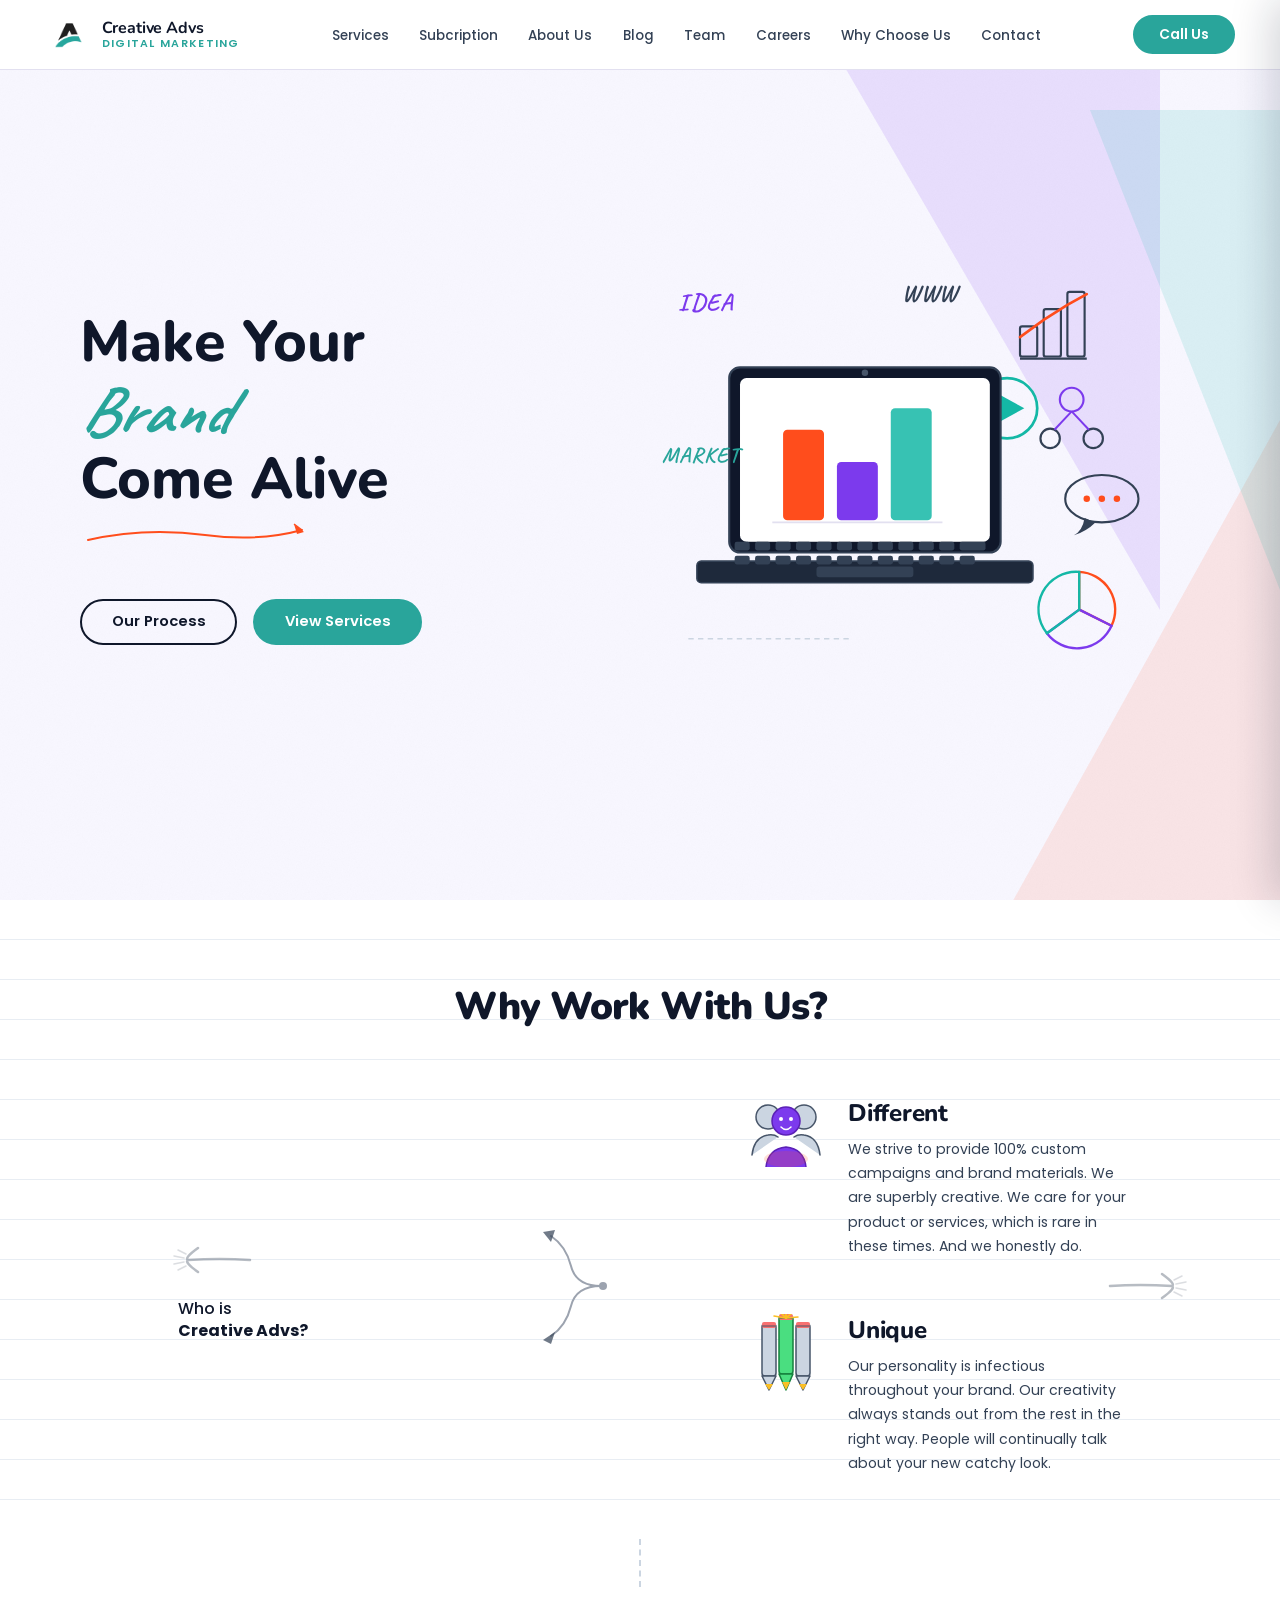
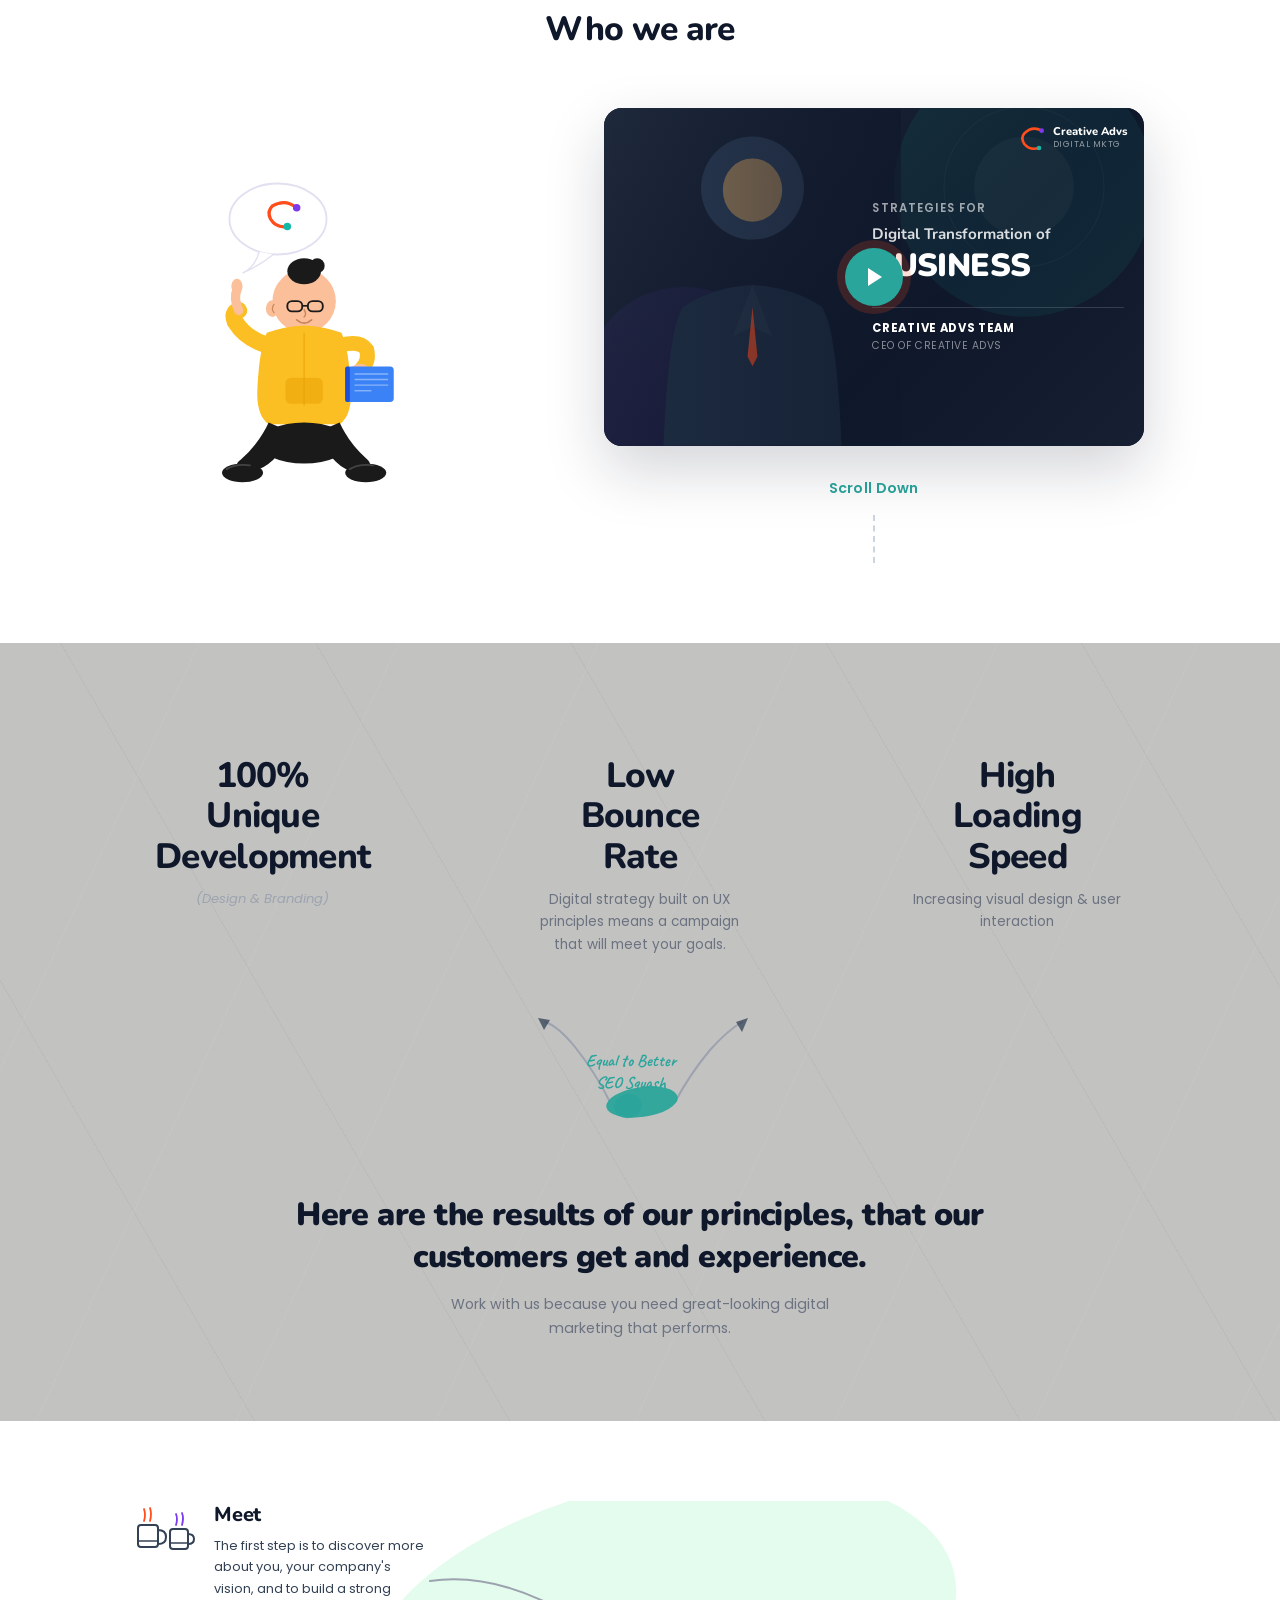
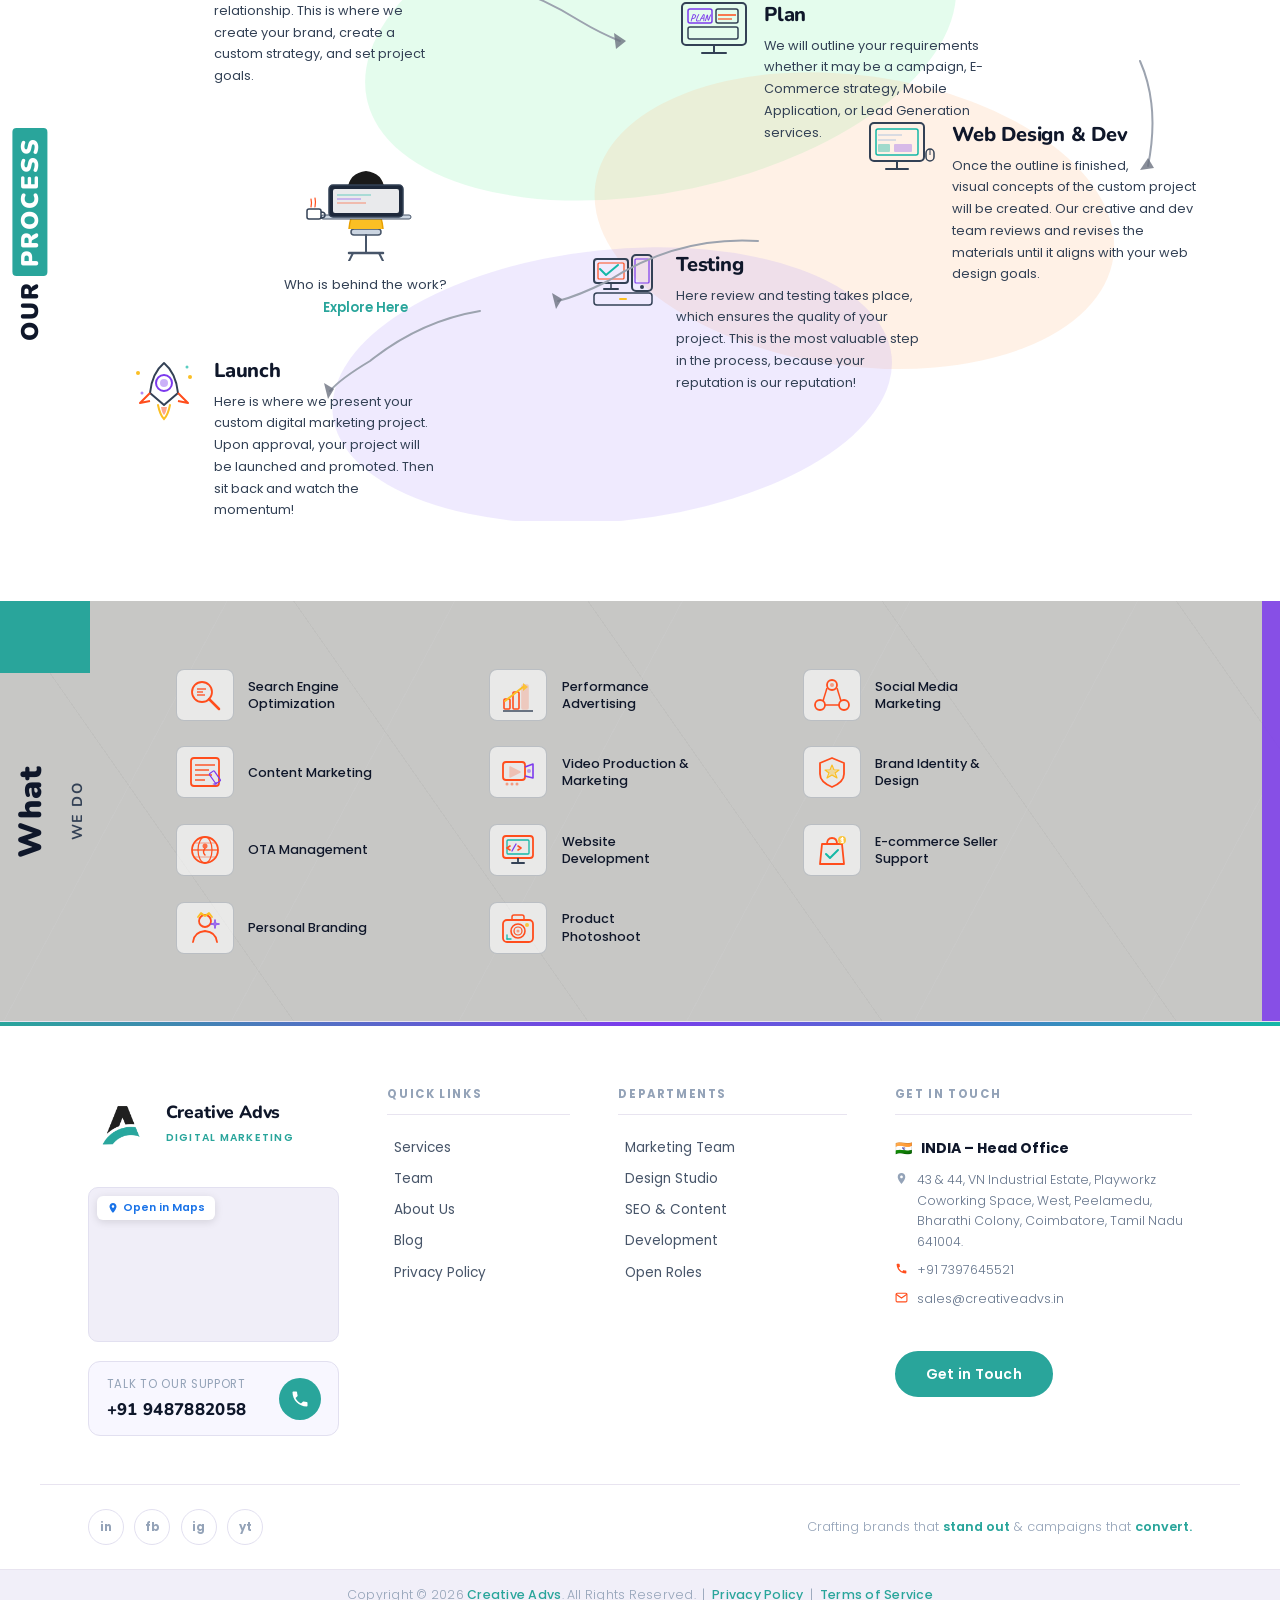
==== commit 1588c779: "minor correction" ====
--- a/index.html
+++ b/index.html
@@ -874,7 +874,7 @@
                 </div>
                 <div class="step-body">
                     <h4>Web Design &amp; Dev</h4>
-                    <p>Once the outline is finished, visual concepts of the custom project will be created. Our creative
+                    <p>Once the outline is finished, <BR>visual concepts of the custom project will be created. Our creative
                         and dev team reviews and revises the materials until it aligns with your web design goals.</p>
                 </div>
             </div>
--- a/styles/style.css
+++ b/styles/style.css
@@ -1698,53 +1698,254 @@
     /* Curved connector arrows */
     .connector-svg {
         position: absolute;
-        pointer-events: none;
+        pointer-events:none;
         z-index: 3;
     }
 
-    @media (max-width: 900px) {
-        .process-section {
-            padding: 4rem 1.5rem;
-        }
-
-        .process-vertical-label {
-            display: none;
-        }
-
-        .process-content {
-            min-height: auto;
-            padding: 0;
-        }
-
-        .ps-meet,
-        .ps-plan,
-        .ps-webdesign,
-        .ps-testing,
-        .ps-launch,
-        .ps-who,
-        .connector-svg,
-        .blob-wrap {
-            position: static !important;
-            transform: none !important;
-            max-width: 100%;
-        }
-
-        .process-content {
-            display: flex;
-            flex-direction: column;
-            gap: 3rem;
-        }
-
-        .step-item {
-            flex-direction: row;
-        }
-
-        .blob-wrap {
-            display: none;
-        }
-    }
-
-
+  /* ═══════════════════════════════════════════════════════
+   PROCESS SECTION — MOBILE FIX
+   Add this to your main stylesheet (style.css)
+   These rules override the desktop absolute positioning
+   on screens ≤ 900px and create a clean vertical timeline
+═══════════════════════════════════════════════════════ */
+
+@media (max-width: 900px) {
+
+  /* ── Section wrapper ── */
+  .process-section {
+    padding: 4rem 1.5rem 4rem 1.5rem; /* remove the large left padding meant for the label */
+    overflow: hidden;
+  }
+
+  /* ── Hide the rotated "OUR PROCESS" label — too cramped on mobile ── */
+  .process-vertical-label {
+    display: none;
+  }
+
+  /* Add a simple visible heading instead */
+  .process-section::before {
+    content: 'OUR PROCESS';
+    display: block;
+    text-align: center;
+    font-family: 'Nunito', sans-serif;
+    font-size: 1rem;
+    font-weight: 900;
+    letter-spacing: 0.14em;
+    color: #94A3B8;
+    margin-bottom: 2.5rem;
+  }
+
+  /* ── Hide the blob SVG background (performance + visual clutter) ── */
+  .blob-wrap {
+    display: none;
+  }
+
+  /* ── Hide ALL connector arrow SVGs on mobile ── */
+  .connector-svg {
+    display: none !important;
+  }
+
+  /* ── Reset the process content container ── */
+  .process-content {
+    position: static !important;         /* remove position:relative */
+    display: flex;
+    flex-direction: column;
+    gap: 0;                               /* gap handled by step padding */
+    min-height: unset !important;
+    padding: 0 !important;
+    max-width: 100%;
+  }
+
+  /* ── Reset ALL step positions to static ── */
+  .ps-meet,
+  .ps-plan,
+  .ps-webdesign,
+  .ps-testing,
+  .ps-launch {
+    position: static !important;
+    top: auto !important;
+    left: auto !important;
+    right: auto !important;
+    bottom: auto !important;
+    max-width: 100% !important;
+    transform: none !important;
+  }
+
+  /* ── Hide the "who is behind" centre illustration ── */
+  .ps-who {
+    display: none;
+  }
+
+  /* ── Vertical timeline layout for each step ── */
+  .step-item {
+    display: flex;
+    align-items: flex-start;
+    gap: 1.1rem;
+    padding: 1.4rem 1.2rem;
+    background: #fff;
+    border-radius: 16px;
+    border: 1.5px solid #E2E0F0;
+    margin-bottom: 0;                   /* use the pseudo-connector below instead */
+    position: relative;
+    transition: border-color 0.2s;
+  }
+
+  .step-item:hover {
+    border-color: #29A59B;
+  }
+
+  /* ── Draw a dashed vertical connector line between steps ── */
+  .step-item:not(:last-child)::after {
+    content: '';
+    display: block;
+    position: absolute;
+    bottom: -28px;
+    left: 47px;                          /* align under the icon centre */
+    width: 2px;
+    height: 28px;
+    background: repeating-linear-gradient(
+      to bottom,
+      #CBD5E1 0px, #CBD5E1 5px,
+      transparent 5px, transparent 10px
+    );
+    z-index: 2;
+  }
+
+  /* ── Arrow chevron at end of each connector ── */
+  .step-item:not(:last-child)::before {
+    content: '';
+    display: block;
+    position: absolute;
+    bottom: -34px;
+    left: 42px;
+    width: 0;
+    height: 0;
+    border-left: 7px solid transparent;
+    border-right: 7px solid transparent;
+    border-top: 8px solid #CBD5E1;
+    z-index: 3;
+  }
+
+  /* Give each step a bottom margin to accommodate the connector */
+  .step-item:not(:last-child) {
+    margin-bottom: 36px;
+  }
+
+  /* ── Step number badge (auto-generated via counter) ── */
+  .process-content {
+    counter-reset: step-counter;
+  }
+
+  .step-item {
+    counter-increment: step-counter;
+  }
+
+  /* ── Icon box ── */
+  .step-icon {
+    flex-shrink: 0;
+    width: 56px;
+    height: 56px;
+    display: flex;
+    align-items: center;
+    justify-content: center;
+    background: #F8F7FF;
+    border-radius: 14px;
+    border: 1.5px solid #E2E0F0;
+    position: relative;
+  }
+
+  /* Step number in top-left corner of icon */
+  .step-icon::before {
+    content: counter(step-counter);
+    position: absolute;
+    top: -8px;
+    left: -8px;
+    width: 20px;
+    height: 20px;
+    border-radius: 50%;
+    background: #29A59B;
+    color: #fff;
+    font-size: 10px;
+    font-weight: 700;
+    font-family: 'Poppins', sans-serif;
+    display: flex;
+    align-items: center;
+    justify-content: center;
+    line-height: 1;
+  }
+
+  .step-icon svg {
+    width: 38px;
+    height: 38px;
+  }
+
+  /* ── Step text body ── */
+  .step-body {
+    flex: 1;
+    min-width: 0;
+  }
+
+  .step-body h4 {
+    font-family: 'Nunito', sans-serif;
+    font-size: 1.05rem;
+    font-weight: 800;
+    color: #0F172A;
+    margin-bottom: 0.35rem;
+    letter-spacing: -0.01em;
+  }
+
+  .step-body p {
+    font-size: 0.8rem;
+    color: #475569;
+    line-height: 1.7;
+    font-weight: 300;
+    margin: 0;
+  }
+
+} /* end @media (max-width: 900px) */
+
+
+/* ── Extra small screens (phones ≤ 480px) ── */
+@media (max-width: 480px) {
+
+  .process-section {
+    padding: 3rem 1rem 3rem 1rem;
+  }
+
+  .step-item {
+    gap: 0.9rem;
+    padding: 1.2rem 1rem;
+  }
+
+  .step-icon {
+    width: 48px;
+    height: 48px;
+    border-radius: 12px;
+  }
+
+  .step-icon svg {
+    width: 32px;
+    height: 32px;
+  }
+
+  .step-body h4 {
+    font-size: 0.98rem;
+  }
+
+  .step-body p {
+    font-size: 0.78rem;
+  }
+
+  /* Adjust connector line position for smaller icon */
+  .step-item:not(:last-child)::after {
+    left: 40px;
+  }
+
+  .step-item:not(:last-child)::before {
+    left: 35px;
+  }
+
+}
 
     /* ══════════════════════════════════════════
             WHAT WE DO — SERVICES GRID SECTION
